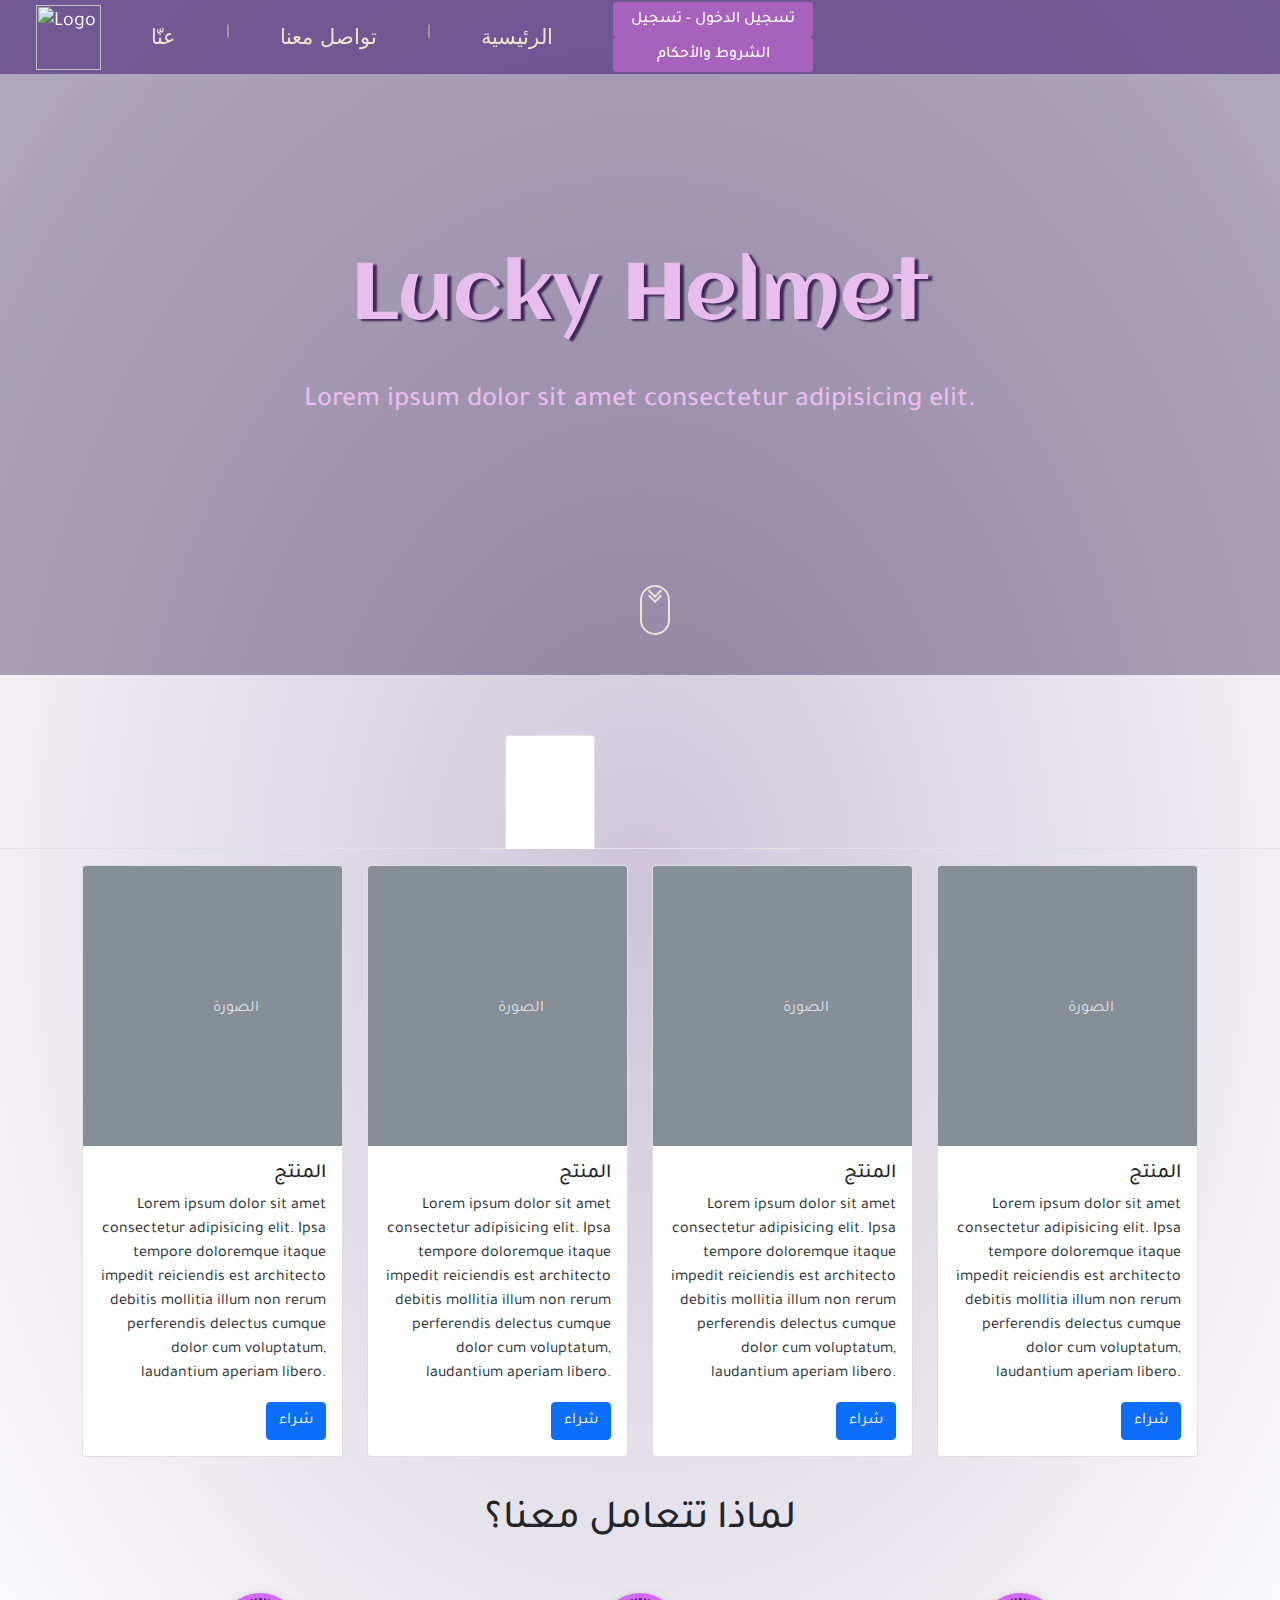
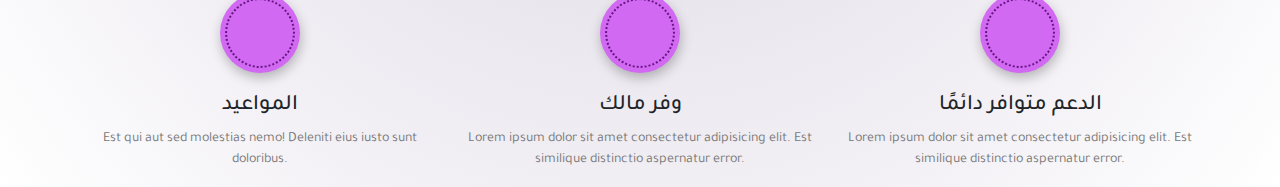
==== index.html @ 26c91470 "Add files via upload" ====
<html lang="en">

<head>
    <meta charset="UTF-8">
    <meta name="viewport" content="width=device-width, initial-scale=1.0">

    <title>Lucky Helmet (Store)</title>

    <link rel="shortcut icon" type="image/x-icon" href="img/logo.png">

    <link rel="preconnect" href="https://fonts.gstatic.com">
    <link href="https://fonts.googleapis.com/css2?family=Kelly+Slab&display=swap" rel="stylesheet">
    <link href="https://fonts.googleapis.com/css2?family=Tajawal:wght@300;400&display=swap" rel="stylesheet">
    <link href="https://fonts.googleapis.com/css2?family=Aclonica&display=swap" rel="stylesheet">
    <link href="https://fonts.googleapis.com/css2?family=Itim&display=swap" rel="stylesheet">

    <link rel="stylesheet" href="css/fontawesome/css/all.min.css">

    <link rel="stylesheet" href="css/bootstrap.min.css">

    <link rel="stylesheet" href="css/bootstrap.rtl.min.css">

    <!-- <link href="css/cheatsheet.rtl.css" rel="stylesheet"> -->

    <link rel="stylesheet" href="css/style.css">
</head>

<body id="Home">
    <div class="page-container">

        <div class="page-header">

            <nav class="navbar navbar-expand-lg navbar-dark bg-primary ">
                <div class="">
                    <a class="navbar-brand logo" href="index.html">
                        <img src="img/Logo.png" alt="Logo">
                    </a>
                </div>

                <button class="navbar-toggler" type="button" data-toggle="collapse" data-target="#navbarColor01"
                    aria-controls="navbarColor01" aria-expanded="false" aria-label="Toggle navigation">
                    <span class="navbar-toggler-icon"></span>
                </button>

                <div class="collapse navbar-collapse ">

                    <ul class="navbar-nav mr-auto ">
                        <li class="nav-item">
                            <a class="nav-link" href="#0">
                                عنّا
                            </a>
                        </li>
                        |
                        <li class="nav-item">
                            <a class="nav-link" href="#0">
                                تواصل معنا
                            </a>
                        </li>
                        |
                        <li class="nav-item ">
                            <a class="nav-link" href="index.html">
                                الرئيسية
                            </a>
                        </li>

                    </ul>

                    <div class="form-inline  rightSide">
                        <a href="login.html" class="Login button">
                            تسجيل الدخول - تسجيل
                        </a>

                        <a href="#0" class="licence button">
                            الشروط والأحكام
                        </a>
                    </div>

                </div>
            </nav>


            <div class="banner">
                <div class="layer">

                    <h1>
                        Lucky Helmet
                    </h1>

                    <h3>Lorem ipsum dolor sit amet consectetur adipisicing elit.</h3>


                    <div class="mouseScroll">
                        <a href="#0" class="botn"></a>
                    </div>

                </div>
            </div>
        </div>

        <div class="page-body">

            <div class="bd-example">
                <nav>
                    <div class="nav nav-tabs mb-3" id="nav-tab" role="tablist">

                        <a class="nav-link active" id="nav-home-tab" data-bs-toggle="tab" href="#nav-home" role="tab"
                            aria-controls="nav-home" aria-selected="true">

                            <i class="fas fa-desktop"></i>

                        </a>

                        <a class="nav-link" id="nav-profile-tab" data-bs-toggle="tab" href="#nav-profile" role="tab"
                            aria-controls="nav-profile" aria-selected="false">

                            <i class="fab fa-playstation"></i>

                        </a>

                        <a class="nav-link" id="nav-contact-tab" data-bs-toggle="tab" href="#nav-contact" role="tab"
                            aria-controls="nav-contact" aria-selected="false">

                            <i class="fab fa-xbox"></i>

                        </a>
                    </div>
                </nav>

                <div class="tab-content" id="nav-tabContent">
                    <div class="tab-pane fade show active" id="nav-home" role="tabpanel" aria-labelledby="nav-home-tab">
                        <div class="container">
                            <div class="row">
                                <div class="col">
                                    <div class="card">
                                        <svg class="bd-placeholder-img card-img-top" width="100%" height="180"
                                            xmlns="http://www.w3.org/2000/svg" role="img"
                                            aria-label="Placeholder:  الصورة" preserveAspectRatio="xMidYMid slice"
                                            focusable="false">
                                            <title>Placeholder</title>
                                            <rect width="100%" height="100%" fill="#868e96" /><text x="50%" y="50%"
                                                fill="#dee2e6" dy=".3em">الصورة</text>
                                        </svg>

                                        <div class="card-body">
                                            <h5 class="card-title">
                                                المنتج
                                            </h5>
                                            <p class="card-text">
                                                Lorem ipsum dolor sit amet consectetur adipisicing elit. Ipsa tempore
                                                doloremque itaque impedit reiciendis est architecto debitis mollitia
                                                illum
                                                non rerum perferendis delectus cumque dolor cum voluptatum, laudantium
                                                aperiam libero.
                                            </p>
                                            <a href="#0" class="btn btn-primary">
                                                شراء
                                            </a>
                                        </div>
                                    </div>
                                </div>
                                <div class="col">
                                    <div class="card">
                                        <svg class="bd-placeholder-img card-img-top" width="100%" height="180"
                                            xmlns="http://www.w3.org/2000/svg" role="img"
                                            aria-label="Placeholder:  الصورة" preserveAspectRatio="xMidYMid slice"
                                            focusable="false">
                                            <title>Placeholder</title>
                                            <rect width="100%" height="100%" fill="#868e96" /><text x="50%" y="50%"
                                                fill="#dee2e6" dy=".3em">الصورة</text>
                                        </svg>

                                        <div class="card-body">
                                            <h5 class="card-title">
                                                المنتج
                                            </h5>
                                            <p class="card-text">
                                                Lorem ipsum dolor sit amet consectetur adipisicing elit. Ipsa tempore
                                                doloremque itaque impedit reiciendis est architecto debitis mollitia
                                                illum
                                                non rerum perferendis delectus cumque dolor cum voluptatum, laudantium
                                                aperiam libero.
                                            </p>
                                            <a href="#0" class="btn btn-primary">
                                                شراء
                                            </a>
                                        </div>
                                    </div>
                                </div>
                                <div class="col">
                                    <div class="card">
                                        <svg class="bd-placeholder-img card-img-top" width="100%" height="180"
                                            xmlns="http://www.w3.org/2000/svg" role="img"
                                            aria-label="Placeholder:  الصورة" preserveAspectRatio="xMidYMid slice"
                                            focusable="false">
                                            <title>Placeholder</title>
                                            <rect width="100%" height="100%" fill="#868e96" /><text x="50%" y="50%"
                                                fill="#dee2e6" dy=".3em">الصورة</text>
                                        </svg>

                                        <div class="card-body">
                                            <h5 class="card-title">
                                                المنتج
                                            </h5>
                                            <p class="card-text">
                                                Lorem ipsum dolor sit amet consectetur adipisicing elit. Ipsa tempore
                                                doloremque itaque impedit reiciendis est architecto debitis mollitia
                                                illum
                                                non rerum perferendis delectus cumque dolor cum voluptatum, laudantium
                                                aperiam libero.
                                            </p>
                                            <a href="#0" class="btn btn-primary">
                                                شراء
                                            </a>
                                        </div>
                                    </div>
                                </div>
                                <div class="col">
                                    <div class="card">
                                        <svg class="bd-placeholder-img card-img-top" width="100%" height="180"
                                            xmlns="http://www.w3.org/2000/svg" role="img"
                                            aria-label="Placeholder:  الصورة" preserveAspectRatio="xMidYMid slice"
                                            focusable="false">
                                            <title>Placeholder</title>
                                            <rect width="100%" height="100%" fill="#868e96" /><text x="50%" y="50%"
                                                fill="#dee2e6" dy=".3em">الصورة</text>
                                        </svg>

                                        <div class="card-body">
                                            <h5 class="card-title">
                                                المنتج
                                            </h5>
                                            <p class="card-text">
                                                Lorem ipsum dolor sit amet consectetur adipisicing elit. Ipsa tempore
                                                doloremque itaque impedit reiciendis est architecto debitis mollitia
                                                illum
                                                non rerum perferendis delectus cumque dolor cum voluptatum, laudantium
                                                aperiam libero.
                                            </p>
                                            <a href="#0" class="btn btn-primary">
                                                شراء
                                            </a>
                                        </div>
                                    </div>
                                </div>
                            </div>
                        </div>
                    </div>
                    <div class="tab-pane fade" id="nav-profile" role="tabpanel" aria-labelledby="nav-profile-tab">
                        <div class="container">
                            <div class="row">
                                <div class="col">
                                    <div class="card">
                                        <svg class="bd-placeholder-img card-img-top" width="100%" height="180"
                                            xmlns="http://www.w3.org/2000/svg" role="img"
                                            aria-label="Placeholder:  الصورة" preserveAspectRatio="xMidYMid slice"
                                            focusable="false">
                                            <title>Placeholder</title>
                                            <rect width="100%" height="100%" fill="#868e96" /><text x="50%" y="50%"
                                                fill="#dee2e6" dy=".3em">الصورة</text>
                                        </svg>

                                        <div class="card-body">
                                            <h5 class="card-title">
                                                المنتج
                                            </h5>
                                            <p class="card-text">
                                                Lorem ipsum dolor sit amet consectetur adipisicing elit. Ipsa tempore
                                                doloremque itaque impedit reiciendis est architecto debitis mollitia
                                                illum
                                                non rerum perferendis delectus cumque dolor cum voluptatum, laudantium
                                                aperiam libero.
                                            </p>
                                            <a href="#0" class="btn btn-primary">
                                                شراء
                                            </a>
                                        </div>
                                    </div>
                                </div>
                                <div class="col">
                                    <div class="card">
                                        <svg class="bd-placeholder-img card-img-top" width="100%" height="180"
                                            xmlns="http://www.w3.org/2000/svg" role="img"
                                            aria-label="Placeholder:  الصورة" preserveAspectRatio="xMidYMid slice"
                                            focusable="false">
                                            <title>Placeholder</title>
                                            <rect width="100%" height="100%" fill="#868e96" /><text x="50%" y="50%"
                                                fill="#dee2e6" dy=".3em">الصورة</text>
                                        </svg>

                                        <div class="card-body">
                                            <h5 class="card-title">
                                                المنتج
                                            </h5>
                                            <p class="card-text">
                                                Lorem ipsum dolor sit amet consectetur adipisicing elit. Ipsa tempore
                                                doloremque itaque impedit reiciendis est architecto debitis mollitia
                                                illum
                                                non rerum perferendis delectus cumque dolor cum voluptatum, laudantium
                                                aperiam libero.
                                            </p>
                                            <a href="#0" class="btn btn-primary">
                                                شراء
                                            </a>
                                        </div>
                                    </div>
                                </div>
                                <div class="col">
                                    <div class="card">
                                        <svg class="bd-placeholder-img card-img-top" width="100%" height="180"
                                            xmlns="http://www.w3.org/2000/svg" role="img"
                                            aria-label="Placeholder:  الصورة" preserveAspectRatio="xMidYMid slice"
                                            focusable="false">
                                            <title>Placeholder</title>
                                            <rect width="100%" height="100%" fill="#868e96" /><text x="50%" y="50%"
                                                fill="#dee2e6" dy=".3em">الصورة</text>
                                        </svg>

                                        <div class="card-body">
                                            <h5 class="card-title">
                                                المنتج
                                            </h5>
                                            <p class="card-text">
                                                Lorem ipsum dolor sit amet consectetur adipisicing elit. Ipsa tempore
                                                doloremque itaque impedit reiciendis est architecto debitis mollitia
                                                illum
                                                non rerum perferendis delectus cumque dolor cum voluptatum, laudantium
                                                aperiam libero.
                                            </p>
                                            <a href="#0" class="btn btn-primary">
                                                شراء
                                            </a>
                                        </div>
                                    </div>
                                </div>
                                <div class="col">
                                    <div class="card">
                                        <svg class="bd-placeholder-img card-img-top" width="100%" height="180"
                                            xmlns="http://www.w3.org/2000/svg" role="img"
                                            aria-label="Placeholder:  الصورة" preserveAspectRatio="xMidYMid slice"
                                            focusable="false">
                                            <title>Placeholder</title>
                                            <rect width="100%" height="100%" fill="#868e96" /><text x="50%" y="50%"
                                                fill="#dee2e6" dy=".3em">الصورة</text>
                                        </svg>

                                        <div class="card-body">
                                            <h5 class="card-title">
                                                المنتج
                                            </h5>
                                            <p class="card-text">
                                                Lorem ipsum dolor sit amet consectetur adipisicing elit. Ipsa tempore
                                                doloremque itaque impedit reiciendis est architecto debitis mollitia
                                                illum
                                                non rerum perferendis delectus cumque dolor cum voluptatum, laudantium
                                                aperiam libero.
                                            </p>
                                            <a href="#0" class="btn btn-primary">
                                                شراء
                                            </a>
                                        </div>
                                    </div>
                                </div>
                            </div>
                        </div>
                    </div>
                    <div class="tab-pane fade" id="nav-contact" role="tabpanel" aria-labelledby="nav-contact-tab">
                        <div class="container">
                            <div class="row">
                                <div class="col">
                                    <div class="card">
                                        <svg class="bd-placeholder-img card-img-top" width="100%" height="180"
                                            xmlns="http://www.w3.org/2000/svg" role="img"
                                            aria-label="Placeholder:  الصورة" preserveAspectRatio="xMidYMid slice"
                                            focusable="false">
                                            <title>Placeholder</title>
                                            <rect width="100%" height="100%" fill="#868e96" /><text x="50%" y="50%"
                                                fill="#dee2e6" dy=".3em">الصورة</text>
                                        </svg>

                                        <div class="card-body">
                                            <h5 class="card-title">
                                                المنتج
                                            </h5>
                                            <p class="card-text">
                                                Lorem ipsum dolor sit amet consectetur adipisicing elit. Ipsa tempore
                                                doloremque itaque impedit reiciendis est architecto debitis mollitia
                                                illum
                                                non rerum perferendis delectus cumque dolor cum voluptatum, laudantium
                                                aperiam libero.
                                            </p>
                                            <a href="#0" class="btn btn-primary">
                                                شراء
                                            </a>
                                        </div>
                                    </div>
                                </div>
                                <div class="col">
                                    <div class="card">
                                        <svg class="bd-placeholder-img card-img-top" width="100%" height="180"
                                            xmlns="http://www.w3.org/2000/svg" role="img"
                                            aria-label="Placeholder:  الصورة" preserveAspectRatio="xMidYMid slice"
                                            focusable="false">
                                            <title>Placeholder</title>
                                            <rect width="100%" height="100%" fill="#868e96" /><text x="50%" y="50%"
                                                fill="#dee2e6" dy=".3em">الصورة</text>
                                        </svg>

                                        <div class="card-body">
                                            <h5 class="card-title">
                                                المنتج
                                            </h5>
                                            <p class="card-text">
                                                Lorem ipsum dolor sit amet consectetur adipisicing elit. Ipsa tempore
                                                doloremque itaque impedit reiciendis est architecto debitis mollitia
                                                illum
                                                non rerum perferendis delectus cumque dolor cum voluptatum, laudantium
                                                aperiam libero.
                                            </p>
                                            <a href="#0" class="btn btn-primary">
                                                شراء
                                            </a>
                                        </div>
                                    </div>
                                </div>
                                <div class="col">
                                    <div class="card">
                                        <svg class="bd-placeholder-img card-img-top" width="100%" height="180"
                                            xmlns="http://www.w3.org/2000/svg" role="img"
                                            aria-label="Placeholder:  الصورة" preserveAspectRatio="xMidYMid slice"
                                            focusable="false">
                                            <title>Placeholder</title>
                                            <rect width="100%" height="100%" fill="#868e96" /><text x="50%" y="50%"
                                                fill="#dee2e6" dy=".3em">الصورة</text>
                                        </svg>

                                        <div class="card-body">
                                            <h5 class="card-title">
                                                المنتج
                                            </h5>
                                            <p class="card-text">
                                                Lorem ipsum dolor sit amet consectetur adipisicing elit. Ipsa tempore
                                                doloremque itaque impedit reiciendis est architecto debitis mollitia
                                                illum
                                                non rerum perferendis delectus cumque dolor cum voluptatum, laudantium
                                                aperiam libero.
                                            </p>
                                            <a href="#0" class="btn btn-primary">
                                                شراء
                                            </a>
                                        </div>
                                    </div>
                                </div>
                                <div class="col">
                                    <div class="card">
                                        <svg class="bd-placeholder-img card-img-top" width="100%" height="180"
                                            xmlns="http://www.w3.org/2000/svg" role="img"
                                            aria-label="Placeholder:  الصورة" preserveAspectRatio="xMidYMid slice"
                                            focusable="false">
                                            <title>Placeholder</title>
                                            <rect width="100%" height="100%" fill="#868e96" /><text x="50%" y="50%"
                                                fill="#dee2e6" dy=".3em">الصورة</text>
                                        </svg>

                                        <div class="card-body">
                                            <h5 class="card-title">
                                                المنتج
                                            </h5>
                                            <p class="card-text">
                                                Lorem ipsum dolor sit amet consectetur adipisicing elit. Ipsa tempore
                                                doloremque itaque impedit reiciendis est architecto debitis mollitia
                                                illum
                                                non rerum perferendis delectus cumque dolor cum voluptatum, laudantium
                                                aperiam libero.
                                            </p>
                                            <a href="#0" class="btn btn-primary">
                                                شراء
                                            </a>
                                        </div>
                                    </div>
                                </div>
                            </div>
                        </div>
                    </div>
                </div>
            </div>

            <div class="container">
                <div class="row choose">
                    <h1>
                        لماذا تتعامل معنا؟
                    </h1>
                    <!-- <div class="col-lg-4">
                        <div class="reason">
                            <div class="iconRoundWrap">
                                <div class="iconRound">
                                    <i class="far fa-map"></i>
                                </div>
                            </div>
                            <div class="itemField">
                                <h3>
                                    Diverse Destinations
                                </h3>
                                <div class="description">
                                    <p>Lorem ipsum dolor sit amet consectetur adipisicing elit. Est similique distinctio
                                        aspernatur error.</p>
                                </div>
                            </div>
                        </div>
                    </div> -->


                    <div class="col-lg-4">
                        <div class="reason">
                            <div class="iconRoundWrap">
                                <div class="iconRound">
                                    <i class="far fa-calendar-alt"></i>
                                </div>
                            </div>
                            <div class="itemField">
                                <h3>
                                    المواعيد
                                </h3>
                                <div class="description">
                                    <p> Est qui aut sed molestias nemo! Deleniti eius iusto sunt doloribus.</p>
                                </div>
                            </div>
                        </div>
                    </div>


                    <!-- <div class="col-lg-4">
                        <div class="reason">
                            <div class="iconRoundWrap">
                                <div class="iconRound">
                                    <i class="far fa-heart"></i>
                                </div>
                            </div>
                            <div class="itemField">
                                <h3>
                                    Passionate Travel
                                </h3>
                                <div class="description">
                                    <p>Lorem ipsum dolor sit amet consectetur adipisicing elit.</p>
                                </div>
                            </div>
                        </div>
                    </div> -->


                    <div class="col-lg-4">
                        <div class="reason">
                            <div class="iconRoundWrap">
                                <div class="iconRound">
                                    <i class="far fa-money-bill-alt"></i>
                                </div>
                            </div>
                            <div class="itemField">
                                <h3>
                                    وفر مالك
                                </h3>
                                <div class="description">
                                    <p>Lorem ipsum dolor sit amet consectetur adipisicing elit. Est similique distinctio
                                        aspernatur error.</p>
                                </div>
                            </div>
                        </div>
                    </div>


                    <!-- <div class="col-lg-4">
                        <div class="reason">
                            <div class="iconRoundWrap">
                                <div class="iconRound">
                                    <i class="fas fa-camera-retro"></i>
                                </div>
                            </div>
                            <div class="itemField">
                                <h3>
                                    Beautiful Places
                                </h3>
                                <div class="description">
                                    <p>Lorem i sit amet cing elit. Est similique distinctio
                                        aspernatur error.</p>
                                </div>
                            </div>
                        </div>
                    </div> -->


                    <div class="col-lg-4">
                        <div class="reason">
                            <div class="iconRoundWrap">
                                <div class="iconRound">
                                    <i class="far fa-comments"></i>
                                </div>
                            </div>
                            <div class="itemField">
                                <h3>
                                    الدعم متوافر دائمًا
                                </h3>
                                <div class="description">
                                    <p>Lorem ipsum dolor sit amet consectetur adipisicing elit. Est similique distinctio
                                        aspernatur error.</p>
                                </div>
                            </div>
                        </div>
                    </div>


                </div>
            </div>

        </div>


    </div>

    <!-- Jquery -->
    <script src="js/jquery.js"></script>

    <!-- Bootstrap -->
    <script src="js/bootstrap.min.js"></script>

    <!-- My own script -->
    <script src="js/script.js"></script>

</body>

</html>
---- css/style.css ----
/* essentials START */

* {
    padding: 0px;
    margin: 0px;
}

a {
    color: initial;
    text-decoration: none;
}

a:hover {
    text-decoration: none;
}

.button {
    font-size: 16px;
    font-weight: 500;
    -webkit-border-radius: 5px;
    -moz-border-radius: 5px;
    color: #fff !important;
    text-transform: capitalize;
    -webkit-transition: 0.3s;
    -moz-transition: 0.3s;
    -o-transition: 0.3s;
    transition: 0.3s;
    width: 120px;
    height: 35px;
    cursor: pointer;
    display: flex;
    justify-content: center;
    align-items: center;
    border: 1px solid transparent;
    outline: none;
    border-radius: 4px;
    text-align: center;
}

body {
    background: rgb(220 220 224);
    background: -moz-radial-gradient(center, ellipse cover, rgb(206 198 216) 0%, rgb(255 255 255) 100%);
    background: -webkit-radial-gradient(center, ellipse cover, rgb(206 198 216) 0%, rgb(255 255 255) 100%);
    background: -o-radial-gradient(center, ellipse cover, rgb(206 198 216) 0%, rgb(255 255 255) 100%);
    background: -ms-radial-gradient(center, ellipse cover, rgb(206 198 216) 0%, rgb(255 255 255) 100%);
    background: radial-gradient(ellipse at center, rgb(206 198 216) 0%, rgb(255 255 255) 100%);
    filter: progid: DXImageTransform.Microsoft.gradient( startColorstr='#a27bcc', endColorstr='#6c5299', GradientType=1);
    font-family: "Tajawal", sans-serif;
}


/* essentials END */


/* nav START */

.page-header {
    padding-bottom: 60px;
}

.page-header nav {
    width: 100%;
    background: #4f2f7fa3 !important;
    position: fixed;
    z-index: 999999999;
    padding: 2px 20px;
    flex-wrap: nowrap;
    direction: ltr;
}


/* nav .logo,
nav .links,
nav .rightSide {
    width: 32%;
    display: flex;
} */


/* nav .logo {
    justify-content: left !important;
} */

nav .logo img {
    width: 65px;
    vertical-align: middle;
    border-style: none;
}

nav ul {
    list-style: none;
    display: flex;
    justify-content: center;
    user-select: none;
    /* margin-left: 100px; */
    color: #c6caa7;
}

nav ul li {
    padding: 0px 50px;
}

nav ul li a {
    font-size: 21px;
    padding: 0px !important;
    color: #f5f1d2ee !important;
    font-family: 'Kelly slab', sans-serif;
}

ul li a:hover {
    color: #e37fdcee;
    transition: .3s all ease-in-out;
}

.rightSide {
    justify-content: center;
}

.rightSide .button {
    background: #a662bc;
    margin-left: 10px;
    width: 200px;
}


/* .button.licence {
    width: 59%;
} */

.rightSide .button:hover {
    color: #000 !important;
    background: #e7dde7;
}


/* nav END */


/* Body START */

#home .banner {
    background: url(../img/banners/banner.jpg);
    background-position: center;
    background-size: cover;
    background-repeat: no-repeat;
    background-attachment: fixed;
}

#login .banner {
    background: url(../img/banners/banner2.jpg);
    background-position: center;
    background-size: cover;
    background-repeat: no-repeat;
    background-attachment: fixed;
}

.page-header .banner {
    position: relative;
    max-width: 100%;
    height: 75vh;
}

.banner .layer {
    width: 100%;
    height: 100%;
    color: #e9beee;
    background: #1a043a57;
    display: flex;
    justify-content: center;
    align-items: center;
    flex-direction: column;
    text-align: center;
    position: absolute;
    z-index: 20;
}

.layer h1 {
    font-size: 80px;
    font-family: 'Aclonica', sans-serif;
    margin-bottom: 40px;
    text-shadow: 4px 2px 2px #1a043abf;
}

.mouseScroll .botn {
    height: 50px;
    width: 30px;
    border: 2px solid #eae5d7;
    position: absolute;
    left: 50%;
    bottom: 40px;
    border-radius: 50px;
    user-select: none;
}

.mouseScroll .botn::before,
.mouseScroll .botn::after {
    content: "";
    position: absolute;
    top: 20%;
    left: 50%;
    height: 10px;
    width: 10px;
    transform: translate(-50%, -100%) rotate(45deg);
    border: 2px solid #eae5d7;
    border-top: transparent;
    border-left: transparent;
    animation: scroll-down 1s ease-in-out infinite;
}

.mouseScroll .botn::before {
    top: 30%;
    animation-delay: 0.3s;
    /* animation: scroll-down 1s ease-in-out infinite; */
}

.page-body {
    /* padding: 10px; */
}

.page-body .nav {
    justify-content: center;
}

a.nav-link i {
    font-size: 4em;
    padding: 0px 28px;
    color: #651f7b;
}

svg.bd-placeholder-img.card-img-top {
    height: 280px;
}

.row>* {
    text-align: right;
}

.choose {
    align-items: baseline;
    text-align: right;
}

.choose h1 {
    width: 100%;
    padding: 40px 0px;
    text-transform: uppercase;
    /* letter-spacing: 5px; */
    text-align: center;
}

.reason {
    display: flex;
    justify-content: center;
    flex-wrap: wrap;
    align-items: flex-start;
    text-align: center;
}

.reason h3 {
    font-size: 22px;
    letter-spacing: normal;
    margin-bottom: 10px;
}

.iconRoundWrap {
    display: inline-block;
    margin-bottom: 20px;
}

.iconRound {
    width: 80px;
    height: 80px;
    background: #d169f2;
    color: #651f7b;
    border-radius: 100%;
    position: relative;
    box-shadow: #00000040 1px 5px 12px 0px;
}

.iconRound:before {
    content: " ";
    display: block;
    width: 70px;
    height: 70px;
    position: absolute;
    top: 50%;
    left: 50%;
    transform: translate(-50%, -50%);
    border: 2px dotted #671582;
    border-radius: 100%;
}

.iconRound i {
    position: absolute;
    top: 50%;
    left: 50%;
    -webkit-transform: translate(-50%, -50%);
    transform: translate(-50%, -50%);
    font-size: 2em;
}

.description p {
    font-size: 14px;
    color: #777;
}


/* Body END */


/* Login START */


/* #login .container {
    margin-top: 4.3rem;
} */

.login-container {
    margin-top: 5%;
    margin-bottom: 5%;
}

.form-control {
    display: block;
    width: 100%;
    height: calc(1.5em + .75rem + 2px);
    padding: .375rem .75rem;
    font-size: 15px;
    font-weight: 400;
    line-height: 1.5;
    color: #444;
    background-color: #fff;
    background-clip: padding-box;
    border: 1px solid #cbc8d0;
    border-radius: 0;
    transition: border-color .15s ease-in-out, box-shadow .15s ease-in-out;
    height: 52px;
}

.login-form-2 {
    padding: 5%;
    /* box-shadow: 0 5px 8px 0 rgba(0, 0, 0, 0.2), 0 9px 26px 0 rgba(0, 0, 0, 0.19); */
}

.login-container h3 {
    text-align: center;
}

.login-form-1 h3 {
    color: #333;
}

.login-form-1 {
    padding: 5%;
    background: #a662bc;
    /* box-shadow: 0 5px 8px 0 rgba(0, 0, 0, 0.2), 0 9px 26px 0 rgba(0, 0, 0, 0.19); */
}

.login-form-1 h3 {
    text-align: center;
    color: #fff;
}

.login-container form {
    padding: 10%;
}

.btnSubmit {
    width: 50%;
    border-radius: 1rem;
    padding: 1.5%;
    border: none;
    cursor: pointer;
    outline: none;
}

.login-form-2 .btnSubmit {
    font-weight: 600;
    color: #fff;
    background-color: #a662bc;
}

.login-form-1 .btnSubmit {
    font-weight: 600;
    color: #a662bc;
    background-color: #fff;
}

.login-form-1 .ForgetPwd {
    color: #fff;
    font-weight: 600;
    text-decoration: none;
}

.login-form-2 .ForgetPwd {
    color: #a662bc;
    font-weight: 600;
    text-decoration: none;
}

.checkbox {
    display: inline-block;
    width: fit-content;
}

.checkbox-container {
    width: 100%;
    height: 100%;
    display: flex;
}

.checkbox input {
    display: none;
}

.checkbox label {
    position: relative;
    padding-left: 26px;
    color: #a662bc;
    margin-bottom: 0;
    font-weight: 600;
    font-size: inherit;
}

.checkbox label::before {
    content: '';
    position: absolute;
    top: 3px;
    left: 0;
    width: 19px;
    height: 18px;
    border: 1px solid;
    border-color: #a662bc;
    border-radius: 2px;
    background-color: transparent;
}

.checkbox label:after {
    position: absolute;
    padding-left: 3px;
    font-size: 10px;
    color: #a662bc;
}

.checkbox input:checked+label::before {
    border-color: #a662bc;
    background: #a662bc;
    transition: .3s all ease-in-out;
}

.checkbox input:checked+label::after {
    font-family: 'Font Awesome 5 Free';
    content: "\f00c";
    font-weight: 900;
    color: #fff;
    left: 2.6px;
    top: 4.7px;
    transition: .2s all ease-in-out;
}

.checkbox input:checked+label {
    color: #a662bc;
    transition: .3s all ease-in-out;
}

.form-group {
    margin-bottom: 1rem;
    display: flex;
    justify-content: center;
}

.checkforget {
    justify-content: space-between;
}

.check {
    justify-content: flex-end;
}

.login-form-1 .checkbox {
    font-family: 'tajwal', sans-serif;
}

.login-form-1 .checkbox label {
    font-size: 16px;
}

.login-form-1 .checkbox,
.login-form-1 .checkbox input:checked+label,
.login-form-1 .checkbox label::before,
.login-form-1 .checkbox label:after,
.login-form-1 .checkbox label {
    color: #fff;
    border-color: #fff;
}

.login-form-1 .checkbox input:checked+label::before {
    border-color: #fff;
    background: #fff;
    transition: .3s all ease-in-out;
}

.login-form-1 .checkbox input:checked+label:after {
    color: #a662bc;
}

.checkbox label a {
    color: #593196;
}


/* Login END */


/* Checkout START */

body#checkout {
    font-family: 'tajawal', sans-serif;
}

.py-5 {
    padding-top: 105px !important;
    padding-bottom: 3rem!important;
}

.list-group-item,
.list-group-item:hover {
    color: #000;
}


/* Checkout END */


/* animations START */

@keyframes scroll-down {
    0% {
        /* top:20%; */
        opacity: 0;
    }
    30% {
        opacity: 1;
    }
    60% {
        opacity: 1;
    }
    100% {
        top: 90%;
        opacity: 0;
    }
}


/* animations END */


/* Responsive START */

@media (max-width:500px) {
    .layer h1 {
        font-size: 70px;
    }
    .layer h3 {
        font-size: 18;
    }
}


/* Responsive END */
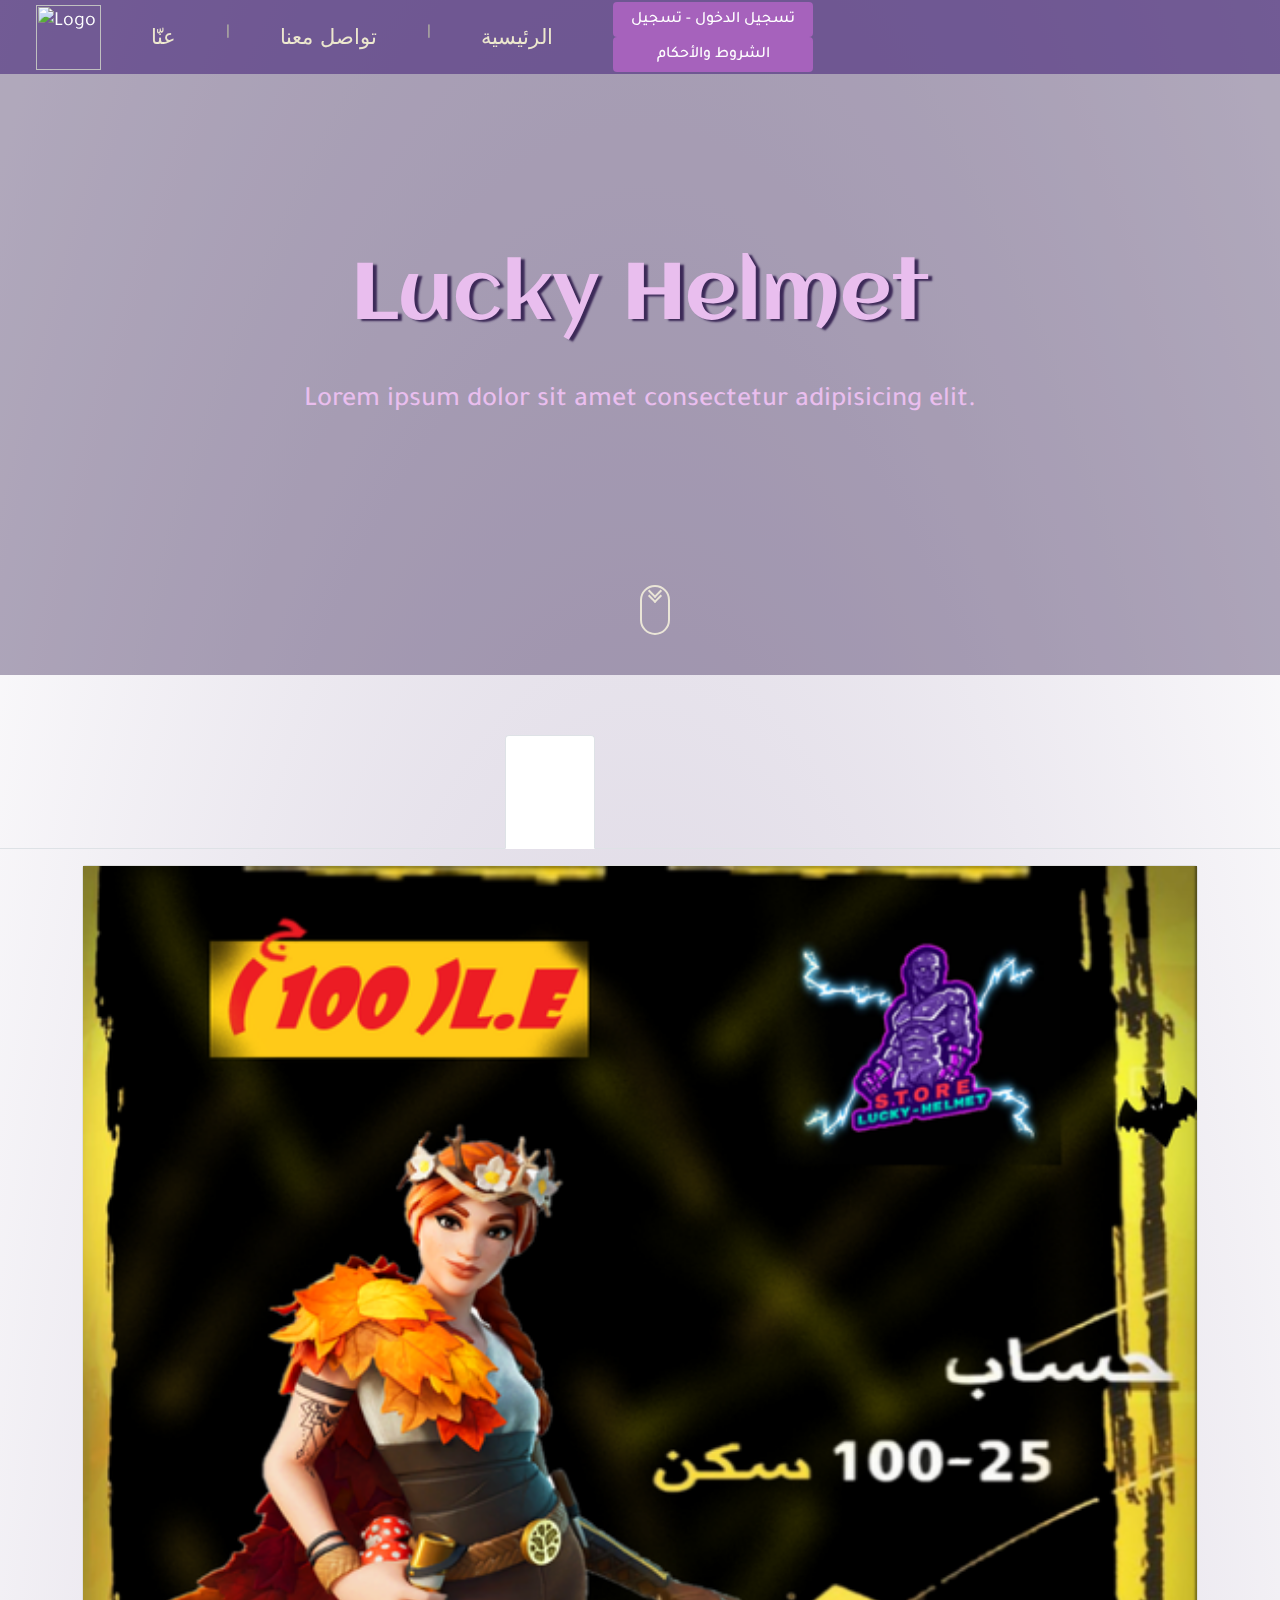
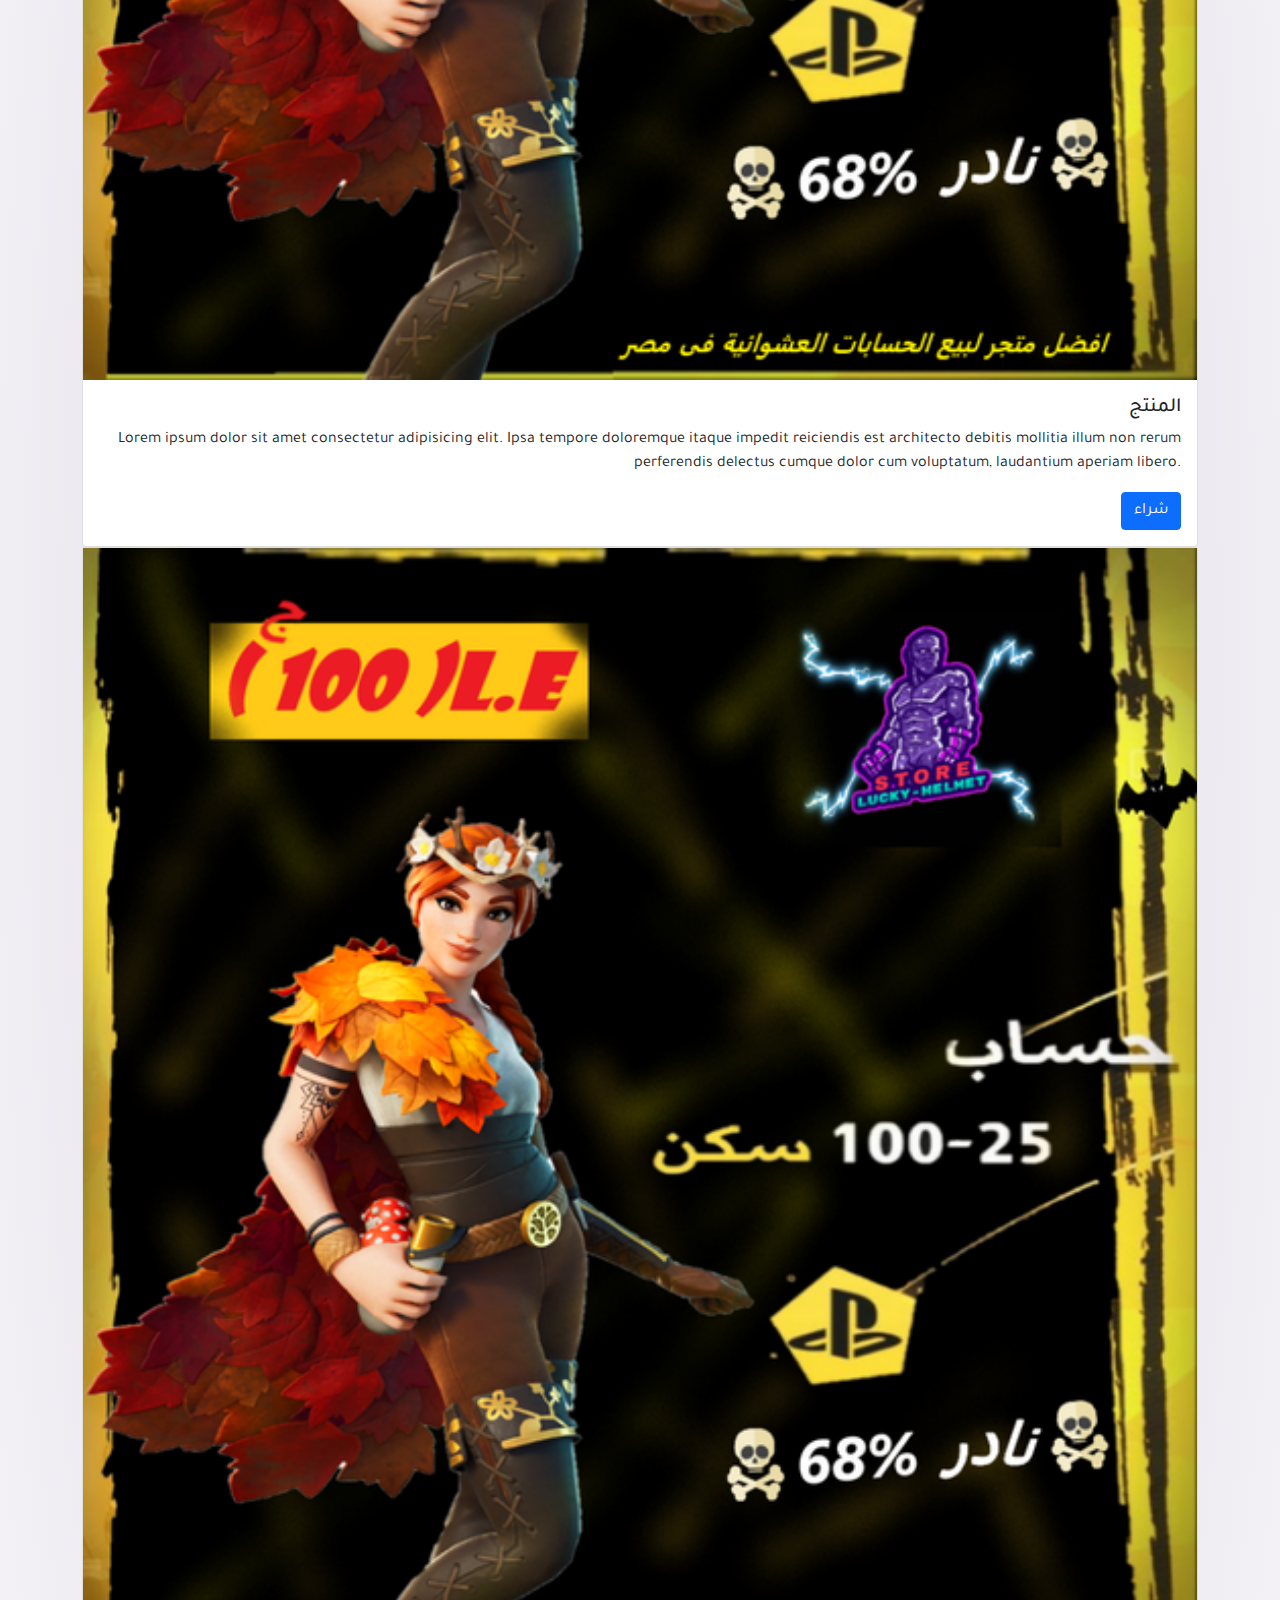
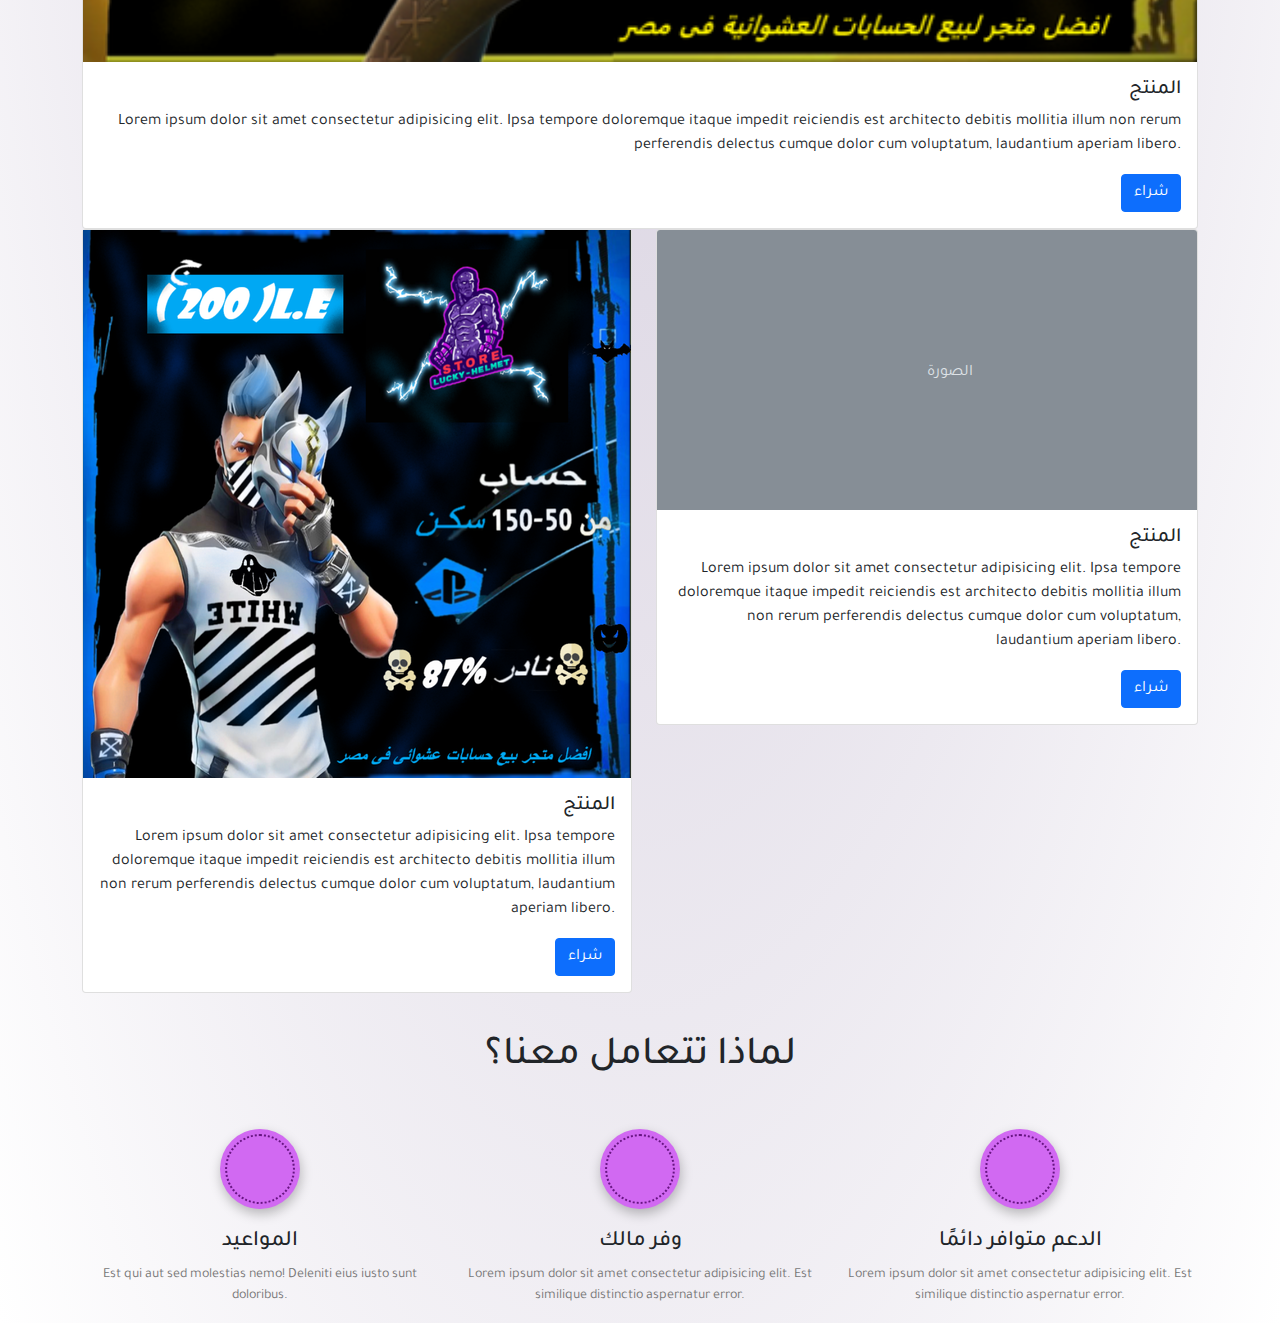
==== commit e8140440: "Add files via upload" ====
--- a/index.html
+++ b/index.html
@@ -132,6 +132,69 @@
                             <div class="row">
                                 <div class="col">
                                     <div class="card">
+                                        <img src="img/products/100le_2.png" alt="">
+
+                                        <div class="card-body">
+                                            <h5 class="card-title">
+                                                المنتج
+                                            </h5>
+                                            <p class="card-text">
+                                                Lorem ipsum dolor sit amet consectetur adipisicing elit. Ipsa tempore
+                                                doloremque itaque impedit reiciendis est architecto debitis mollitia
+                                                illum
+                                                non rerum perferendis delectus cumque dolor cum voluptatum, laudantium
+                                                aperiam libero.
+                                            </p>
+                                            <a href="#0" class="btn btn-primary">
+                                                شراء
+                                            </a>
+                                        </div>
+                                    </div>
+                                </div>
+                                <div class="col">
+                                    <div class="card">
+                                        <img src="img/products/100le_2.png" alt="">
+
+                                        <div class="card-body">
+                                            <h5 class="card-title">
+                                                المنتج
+                                            </h5>
+                                            <p class="card-text">
+                                                Lorem ipsum dolor sit amet consectetur adipisicing elit. Ipsa tempore
+                                                doloremque itaque impedit reiciendis est architecto debitis mollitia
+                                                illum
+                                                non rerum perferendis delectus cumque dolor cum voluptatum, laudantium
+                                                aperiam libero.
+                                            </p>
+                                            <a href="#0" class="btn btn-primary">
+                                                شراء
+                                            </a>
+                                        </div>
+                                    </div>
+                                </div>
+                                <div class="col">
+                                    <div class="card">
+                                        <img src="img/products/200le_1.png" alt="">
+
+                                        <div class="card-body">
+                                            <h5 class="card-title">
+                                                المنتج
+                                            </h5>
+                                            <p class="card-text">
+                                                Lorem ipsum dolor sit amet consectetur adipisicing elit. Ipsa tempore
+                                                doloremque itaque impedit reiciendis est architecto debitis mollitia
+                                                illum
+                                                non rerum perferendis delectus cumque dolor cum voluptatum, laudantium
+                                                aperiam libero.
+                                            </p>
+                                            <a href="#0" class="btn btn-primary">
+                                                شراء
+                                            </a>
+                                        </div>
+                                    </div>
+                                </div>
+                                <div class="col">
+                                    <div class="card">
                                         <svg class="bd-placeholder-img card-img-top" width="100%" height="180"
                                             xmlns="http://www.w3.org/2000/svg" role="img"
                                             aria-label="Placeholder:  الصورة" preserveAspectRatio="xMidYMid slice"
@@ -158,6 +221,55 @@
                                         </div>
                                     </div>
                                 </div>
+                            </div>
+                        </div>
+                    </div>
+                    <div class="tab-pane fade" id="nav-profile" role="tabpanel" aria-labelledby="nav-profile-tab">
+                        <div class="container">
+                            <div class="row">
+                                <div class="col">
+                                    <div class="card">
+                                        <img src="img/products//913244366_1.png" alt="">
+
+
+                                        <div class="card-body">
+                                            <h5 class="card-title">
+                                                المنتج
+                                            </h5>
+                                            <p class="card-text">
+                                                Lorem ipsum dolor sit amet consectetur adipisicing elit. Ipsa tempore
+                                                doloremque itaque impedit reiciendis est architecto debitis mollitia
+                                                illum
+                                                non rerum perferendis delectus cumque dolor cum voluptatum, laudantium
+                                                aperiam libero.
+                                            </p>
+                                            <a href="#0" class="btn btn-primary">
+                                                شراء
+                                            </a>
+                                        </div>
+                                    </div>
+                                </div>
+                                <div class="col">
+                                    <div class="card">
+                                        <img src="img/products/season2acc_1.png" alt="">
+
+                                        <div class="card-body">
+                                            <h5 class="card-title">
+                                                المنتج
+                                            </h5>
+                                            <p class="card-text">
+                                                Lorem ipsum dolor sit amet consectetur adipisicing elit. Ipsa tempore
+                                                doloremque itaque impedit reiciendis est architecto debitis mollitia
+                                                illum
+                                                non rerum perferendis delectus cumque dolor cum voluptatum, laudantium
+                                                aperiam libero.
+                                            </p>
+                                            <a href="#0" class="btn btn-primary">
+                                                شراء
+                                            </a>
+                                        </div>
+                                    </div>
+                                </div>
                                 <div class="col">
                                     <div class="card">
                                         <svg class="bd-placeholder-img card-img-top" width="100%" height="180"
@@ -188,6 +300,34 @@
                                 </div>
                                 <div class="col">
                                     <div class="card">
+                                        <img src="img/products/100le_2.png" alt="">
+
+
+                                        <div class="card-body">
+                                            <h5 class="card-title">
+                                                المنتج
+                                            </h5>
+                                            <p class="card-text">
+                                                Lorem ipsum dolor sit amet consectetur adipisicing elit. Ipsa tempore
+                                                doloremque itaque impedit reiciendis est architecto debitis mollitia
+                                                illum
+                                                non rerum perferendis delectus cumque dolor cum voluptatum, laudantium
+                                                aperiam libero.
+                                            </p>
+                                            <a href="#0" class="btn btn-primary">
+                                                شراء
+                                            </a>
+                                        </div>
+                                    </div>
+                                </div>
+                            </div>
+                        </div>
+                    </div>
+                    <div class="tab-pane fade" id="nav-contact" role="tabpanel" aria-labelledby="nav-contact-tab">
+                        <div class="container">
+                            <div class="row">
+                                <div class="col">
+                                    <div class="card">
                                         <svg class="bd-placeholder-img card-img-top" width="100%" height="180"
                                             xmlns="http://www.w3.org/2000/svg" role="img"
                                             aria-label="Placeholder:  الصورة" preserveAspectRatio="xMidYMid slice"
@@ -216,222 +356,30 @@
                                 </div>
                                 <div class="col">
                                     <div class="card">
-                                        <svg class="bd-placeholder-img card-img-top" width="100%" height="180"
-                                            xmlns="http://www.w3.org/2000/svg" role="img"
-                                            aria-label="Placeholder:  الصورة" preserveAspectRatio="xMidYMid slice"
-                                            focusable="false">
-                                            <title>Placeholder</title>
-                                            <rect width="100%" height="100%" fill="#868e96" /><text x="50%" y="50%"
-                                                fill="#dee2e6" dy=".3em">الصورة</text>
-                                        </svg>
-
-                                        <div class="card-body">
-                                            <h5 class="card-title">
-                                                المنتج
-                                            </h5>
-                                            <p class="card-text">
-                                                Lorem ipsum dolor sit amet consectetur adipisicing elit. Ipsa tempore
-                                                doloremque itaque impedit reiciendis est architecto debitis mollitia
-                                                illum
-                                                non rerum perferendis delectus cumque dolor cum voluptatum, laudantium
-                                                aperiam libero.
-                                            </p>
-                                            <a href="#0" class="btn btn-primary">
-                                                شراء
-                                            </a>
-                                        </div>
-                                    </div>
-                                </div>
-                            </div>
-                        </div>
-                    </div>
-                    <div class="tab-pane fade" id="nav-profile" role="tabpanel" aria-labelledby="nav-profile-tab">
-                        <div class="container">
-                            <div class="row">
-                                <div class="col">
-                                    <div class="card">
-                                        <svg class="bd-placeholder-img card-img-top" width="100%" height="180"
-                                            xmlns="http://www.w3.org/2000/svg" role="img"
-                                            aria-label="Placeholder:  الصورة" preserveAspectRatio="xMidYMid slice"
-                                            focusable="false">
-                                            <title>Placeholder</title>
-                                            <rect width="100%" height="100%" fill="#868e96" /><text x="50%" y="50%"
-                                                fill="#dee2e6" dy=".3em">الصورة</text>
-                                        </svg>
-
-                                        <div class="card-body">
-                                            <h5 class="card-title">
-                                                المنتج
-                                            </h5>
-                                            <p class="card-text">
-                                                Lorem ipsum dolor sit amet consectetur adipisicing elit. Ipsa tempore
-                                                doloremque itaque impedit reiciendis est architecto debitis mollitia
-                                                illum
-                                                non rerum perferendis delectus cumque dolor cum voluptatum, laudantium
-                                                aperiam libero.
-                                            </p>
-                                            <a href="#0" class="btn btn-primary">
-                                                شراء
-                                            </a>
-                                        </div>
-                                    </div>
-                                </div>
-                                <div class="col">
-                                    <div class="card">
-                                        <svg class="bd-placeholder-img card-img-top" width="100%" height="180"
-                                            xmlns="http://www.w3.org/2000/svg" role="img"
-                                            aria-label="Placeholder:  الصورة" preserveAspectRatio="xMidYMid slice"
-                                            focusable="false">
-                                            <title>Placeholder</title>
-                                            <rect width="100%" height="100%" fill="#868e96" /><text x="50%" y="50%"
-                                                fill="#dee2e6" dy=".3em">الصورة</text>
-                                        </svg>
-
-                                        <div class="card-body">
-                                            <h5 class="card-title">
-                                                المنتج
-                                            </h5>
-                                            <p class="card-text">
-                                                Lorem ipsum dolor sit amet consectetur adipisicing elit. Ipsa tempore
-                                                doloremque itaque impedit reiciendis est architecto debitis mollitia
-                                                illum
-                                                non rerum perferendis delectus cumque dolor cum voluptatum, laudantium
-                                                aperiam libero.
-                                            </p>
-                                            <a href="#0" class="btn btn-primary">
-                                                شراء
-                                            </a>
-                                        </div>
-                                    </div>
-                                </div>
-                                <div class="col">
-                                    <div class="card">
-                                        <svg class="bd-placeholder-img card-img-top" width="100%" height="180"
-                                            xmlns="http://www.w3.org/2000/svg" role="img"
-                                            aria-label="Placeholder:  الصورة" preserveAspectRatio="xMidYMid slice"
-                                            focusable="false">
-                                            <title>Placeholder</title>
-                                            <rect width="100%" height="100%" fill="#868e96" /><text x="50%" y="50%"
-                                                fill="#dee2e6" dy=".3em">الصورة</text>
-                                        </svg>
-
-                                        <div class="card-body">
-                                            <h5 class="card-title">
-                                                المنتج
-                                            </h5>
-                                            <p class="card-text">
-                                                Lorem ipsum dolor sit amet consectetur adipisicing elit. Ipsa tempore
-                                                doloremque itaque impedit reiciendis est architecto debitis mollitia
-                                                illum
-                                                non rerum perferendis delectus cumque dolor cum voluptatum, laudantium
-                                                aperiam libero.
-                                            </p>
-                                            <a href="#0" class="btn btn-primary">
-                                                شراء
-                                            </a>
-                                        </div>
-                                    </div>
-                                </div>
-                                <div class="col">
-                                    <div class="card">
-                                        <svg class="bd-placeholder-img card-img-top" width="100%" height="180"
-                                            xmlns="http://www.w3.org/2000/svg" role="img"
-                                            aria-label="Placeholder:  الصورة" preserveAspectRatio="xMidYMid slice"
-                                            focusable="false">
-                                            <title>Placeholder</title>
-                                            <rect width="100%" height="100%" fill="#868e96" /><text x="50%" y="50%"
-                                                fill="#dee2e6" dy=".3em">الصورة</text>
-                                        </svg>
-
-                                        <div class="card-body">
-                                            <h5 class="card-title">
-                                                المنتج
-                                            </h5>
-                                            <p class="card-text">
-                                                Lorem ipsum dolor sit amet consectetur adipisicing elit. Ipsa tempore
-                                                doloremque itaque impedit reiciendis est architecto debitis mollitia
-                                                illum
-                                                non rerum perferendis delectus cumque dolor cum voluptatum, laudantium
-                                                aperiam libero.
-                                            </p>
-                                            <a href="#0" class="btn btn-primary">
-                                                شراء
-                                            </a>
-                                        </div>
-                                    </div>
-                                </div>
-                            </div>
-                        </div>
-                    </div>
-                    <div class="tab-pane fade" id="nav-contact" role="tabpanel" aria-labelledby="nav-contact-tab">
-                        <div class="container">
-                            <div class="row">
-                                <div class="col">
-                                    <div class="card">
-                                        <svg class="bd-placeholder-img card-img-top" width="100%" height="180"
-                                            xmlns="http://www.w3.org/2000/svg" role="img"
-                                            aria-label="Placeholder:  الصورة" preserveAspectRatio="xMidYMid slice"
-                                            focusable="false">
-                                            <title>Placeholder</title>
-                                            <rect width="100%" height="100%" fill="#868e96" /><text x="50%" y="50%"
-                                                fill="#dee2e6" dy=".3em">الصورة</text>
-                                        </svg>
-
-                                        <div class="card-body">
-                                            <h5 class="card-title">
-                                                المنتج
-                                            </h5>
-                                            <p class="card-text">
-                                                Lorem ipsum dolor sit amet consectetur adipisicing elit. Ipsa tempore
-                                                doloremque itaque impedit reiciendis est architecto debitis mollitia
-                                                illum
-                                                non rerum perferendis delectus cumque dolor cum voluptatum, laudantium
-                                                aperiam libero.
-                                            </p>
-                                            <a href="#0" class="btn btn-primary">
-                                                شراء
-                                            </a>
-                                        </div>
-                                    </div>
-                                </div>
-                                <div class="col">
-                                    <div class="card">
-                                        <svg class="bd-placeholder-img card-img-top" width="100%" height="180"
-                                            xmlns="http://www.w3.org/2000/svg" role="img"
-                                            aria-label="Placeholder:  الصورة" preserveAspectRatio="xMidYMid slice"
-                                            focusable="false">
-                                            <title>Placeholder</title>
-                                            <rect width="100%" height="100%" fill="#868e96" /><text x="50%" y="50%"
-                                                fill="#dee2e6" dy=".3em">الصورة</text>
-                                        </svg>
-
-                                        <div class="card-body">
-                                            <h5 class="card-title">
-                                                المنتج
-                                            </h5>
-                                            <p class="card-text">
-                                                Lorem ipsum dolor sit amet consectetur adipisicing elit. Ipsa tempore
-                                                doloremque itaque impedit reiciendis est architecto debitis mollitia
-                                                illum
-                                                non rerum perferendis delectus cumque dolor cum voluptatum, laudantium
-                                                aperiam libero.
-                                            </p>
-                                            <a href="#0" class="btn btn-primary">
-                                                شراء
-                                            </a>
-                                        </div>
-                                    </div>
-                                </div>
-                                <div class="col">
-                                    <div class="card">
-                                        <svg class="bd-placeholder-img card-img-top" width="100%" height="180"
-                                            xmlns="http://www.w3.org/2000/svg" role="img"
-                                            aria-label="Placeholder:  الصورة" preserveAspectRatio="xMidYMid slice"
-                                            focusable="false">
-                                            <title>Placeholder</title>
-                                            <rect width="100%" height="100%" fill="#868e96" /><text x="50%" y="50%"
-                                                fill="#dee2e6" dy=".3em">الصورة</text>
-                                        </svg>
+                                        <img src="img/products/913244366_1.png" alt="">
+
+
+                                        <div class="card-body">
+                                            <h5 class="card-title">
+                                                المنتج
+                                            </h5>
+                                            <p class="card-text">
+                                                Lorem ipsum dolor sit amet consectetur adipisicing elit. Ipsa tempore
+                                                doloremque itaque impedit reiciendis est architecto debitis mollitia
+                                                illum
+                                                non rerum perferendis delectus cumque dolor cum voluptatum, laudantium
+                                                aperiam libero.
+                                            </p>
+                                            <a href="#0" class="btn btn-primary">
+                                                شراء
+                                            </a>
+                                        </div>
+                                    </div>
+                                </div>
+                                <div class="col">
+                                    <div class="card">
+                                        <img src="img/products/200le_1.png" alt="">
+
 
                                         <div class="card-body">
                                             <h5 class="card-title">
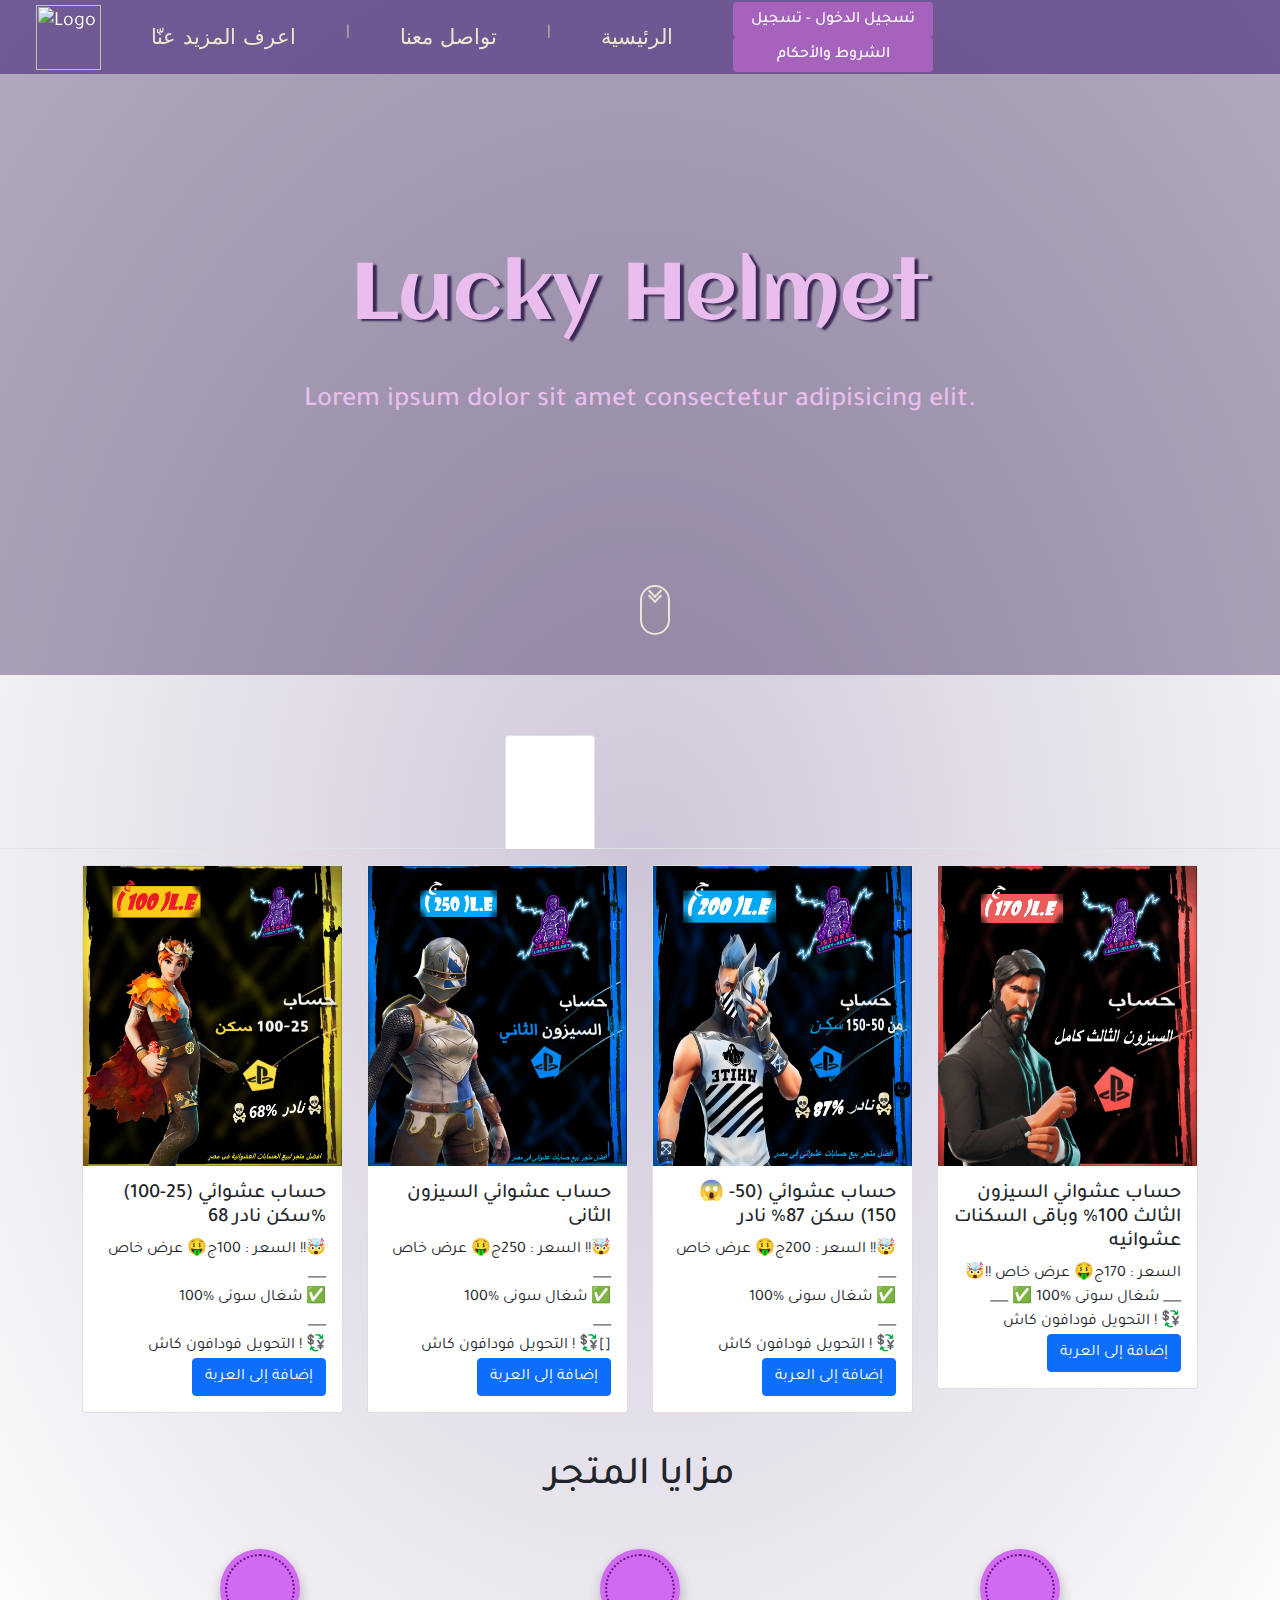
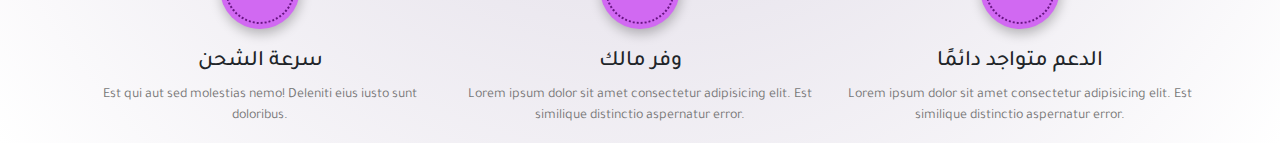
==== commit 50dbb5e2: "Add files via upload" ====
--- a/index.html
+++ b/index.html
@@ -47,7 +47,7 @@
                     <ul class="navbar-nav mr-auto ">
                         <li class="nav-item">
                             <a class="nav-link" href="#0">
-                                عنّا
+                                اعرف المزيد عنّا
                             </a>
                         </li>
                         |
@@ -130,93 +130,114 @@
                     <div class="tab-pane fade show active" id="nav-home" role="tabpanel" aria-labelledby="nav-home-tab">
                         <div class="container">
                             <div class="row">
-                                <div class="col">
+                                <div class="col-11 col-sm-6 col-md-4 col-lg-3">
                                     <div class="card">
                                         <img src="img/products/100le_2.png" alt="">
 
                                         <div class="card-body">
-                                            <h5 class="card-title">
-                                                المنتج
-                                            </h5>
-                                            <p class="card-text">
-                                                Lorem ipsum dolor sit amet consectetur adipisicing elit. Ipsa tempore
-                                                doloremque itaque impedit reiciendis est architecto debitis mollitia
-                                                illum
-                                                non rerum perferendis delectus cumque dolor cum voluptatum, laudantium
-                                                aperiam libero.
-                                            </p>
-                                            <a href="#0" class="btn btn-primary">
-                                                شراء
-                                            </a>
-                                        </div>
-                                    </div>
-                                </div>
-                                <div class="col">
-                                    <div class="card">
-                                        <img src="img/products/100le_2.png" alt="">
-
-                                        <div class="card-body">
-                                            <h5 class="card-title">
-                                                المنتج
-                                            </h5>
-                                            <p class="card-text">
-                                                Lorem ipsum dolor sit amet consectetur adipisicing elit. Ipsa tempore
-                                                doloremque itaque impedit reiciendis est architecto debitis mollitia
-                                                illum
-                                                non rerum perferendis delectus cumque dolor cum voluptatum, laudantium
-                                                aperiam libero.
-                                            </p>
-                                            <a href="#0" class="btn btn-primary">
-                                                شراء
-                                            </a>
-                                        </div>
-                                    </div>
-                                </div>
-                                <div class="col">
+                                            <div class="cardcontainer">
+                                                <h5 class="card-title">
+                                                    حساب عشوائي (25-100) سكن
+                                                    نادر
+                                                    68%
+                                                </h5>
+                                                <p class="card-text">
+                                                    السعر : 100ج🤑 عرض خاص !!🤯
+                                                    <br>
+                                                    ___
+                                                    <br>
+                                                    شغال سونى %100 ✅
+                                                    <br>
+                                                    ___
+                                                    <br>
+                                                    التحويل فودافون كاش ! 💱
+                                                </p>
+                                            </div>
+                                            <a href="#0" class="btn btn-primary">
+                                                إضافة إلى العربة
+                                                <i class="fas fa-cart-plus"></i>
+                                            </a>
+                                        </div>
+                                    </div>
+                                </div>
+                                <div class="col-11 col-sm-6 col-md-4 col-lg-3">
+                                    <div class="card">
+                                        <img src="img/products/season2acc_1.png" alt="">
+
+                                        <div class="card-body">
+                                            <div class="cardcontainer">
+                                                <h5 class="card-title">
+                                                    حساب عشوائي السيزون الثانى
+                                                </h5>
+                                                <p class="card-text">
+                                                    السعر : 250ج🤑 عرض خاص !!🤯
+                                                    <br>
+                                                    ___
+                                                    <br>
+                                                    شغال سونى %100 ✅
+                                                    <br>
+                                                    ___
+                                                    <br>
+                                                    التحويل فودافون كاش ! 💱[]
+                                                </p>
+                                            </div>
+                                            <a href="#0" class="btn btn-primary">
+                                                إضافة إلى العربة
+                                                <i class="fas fa-cart-plus"></i>
+                                            </a>
+                                        </div>
+                                    </div>
+                                </div>
+                                <div class="col-11 col-sm-6 col-md-4 col-lg-3">
                                     <div class="card">
                                         <img src="img/products/200le_1.png" alt="">
 
                                         <div class="card-body">
-                                            <h5 class="card-title">
-                                                المنتج
-                                            </h5>
-                                            <p class="card-text">
-                                                Lorem ipsum dolor sit amet consectetur adipisicing elit. Ipsa tempore
-                                                doloremque itaque impedit reiciendis est architecto debitis mollitia
-                                                illum
-                                                non rerum perferendis delectus cumque dolor cum voluptatum, laudantium
-                                                aperiam libero.
-                                            </p>
-                                            <a href="#0" class="btn btn-primary">
-                                                شراء
-                                            </a>
-                                        </div>
-                                    </div>
-                                </div>
-                                <div class="col">
-                                    <div class="card">
-                                        <svg class="bd-placeholder-img card-img-top" width="100%" height="180"
-                                            xmlns="http://www.w3.org/2000/svg" role="img"
-                                            aria-label="Placeholder:  الصورة" preserveAspectRatio="xMidYMid slice"
-                                            focusable="false">
-                                            <title>Placeholder</title>
-                                            <rect width="100%" height="100%" fill="#868e96" /><text x="50%" y="50%"
-                                                fill="#dee2e6" dy=".3em">الصورة</text>
-                                        </svg>
-
-                                        <div class="card-body">
-                                            <h5 class="card-title">
-                                                المنتج
-                                            </h5>
-                                            <p class="card-text">
-                                                Lorem ipsum dolor sit amet consectetur adipisicing elit. Ipsa tempore
-                                                doloremque itaque impedit reiciendis est architecto debitis mollitia
-                                                illum
-                                                non rerum perferendis delectus cumque dolor cum voluptatum, laudantium
-                                                aperiam libero.
-                                            </p>
-                                            <a href="#0" class="btn btn-primary">
-                                                شراء
+                                            <div class="cardcontainer">
+                                                <h5 class="card-title">
+                                                    😱 حساب عشوائي (50-150) سكن
+                                                    87% نادر
+                                                </h5>
+                                                <p class="card-text">
+                                                    السعر : 200ج🤑 عرض خاص !!🤯
+                                                    <br>
+                                                    ___
+                                                    <br>
+                                                    شغال سونى %100 ✅
+                                                    <br>
+                                                    ___
+                                                    <br>
+                                                    التحويل فودافون كاش ! 💱
+                                                </p>
+                                            </div>
+                                            <a href="#0" class="btn btn-primary">
+                                                إضافة إلى العربة
+                                                <i class="fas fa-cart-plus"></i>
+                                            </a>
+                                        </div>
+                                    </div>
+                                </div>
+                                <div class="col-11 col-sm-6 col-md-4 col-lg-3">
+                                    <div class="card">
+                                        <img src="img/products/913244366_1.png" alt="">
+
+                                        <div class="card-body">
+                                            <div class="cardcontainer">
+                                                <h5 class="card-title">
+                                                    حساب عشوائي
+                                                    السيزون الثالث 100% وباقى السكنات عشوائيه
+                                                </h5>
+                                                <p class="card-text">
+                                                    السعر : 170ج🤑 عرض خاص !!🤯
+                                                    ___
+                                                    شغال سونى %100 ✅
+                                                    ___
+                                                    التحويل فودافون كاش ! 💱
+                                                </p>
+                                            </div>
+                                            <a href="#0" class="btn btn-primary">
+                                                إضافة إلى العربة
+                                                <i class="fas fa-cart-plus"></i>
                                             </a>
                                         </div>
                                     </div>
@@ -227,95 +248,114 @@
                     <div class="tab-pane fade" id="nav-profile" role="tabpanel" aria-labelledby="nav-profile-tab">
                         <div class="container">
                             <div class="row">
-                                <div class="col">
-                                    <div class="card">
-                                        <img src="img/products//913244366_1.png" alt="">
-
-
-                                        <div class="card-body">
-                                            <h5 class="card-title">
-                                                المنتج
-                                            </h5>
-                                            <p class="card-text">
-                                                Lorem ipsum dolor sit amet consectetur adipisicing elit. Ipsa tempore
-                                                doloremque itaque impedit reiciendis est architecto debitis mollitia
-                                                illum
-                                                non rerum perferendis delectus cumque dolor cum voluptatum, laudantium
-                                                aperiam libero.
-                                            </p>
-                                            <a href="#0" class="btn btn-primary">
-                                                شراء
-                                            </a>
-                                        </div>
-                                    </div>
-                                </div>
-                                <div class="col">
+                                <div class="col-11 col-sm-6 col-md-4 col-lg-3">
                                     <div class="card">
                                         <img src="img/products/season2acc_1.png" alt="">
 
                                         <div class="card-body">
-                                            <h5 class="card-title">
-                                                المنتج
-                                            </h5>
-                                            <p class="card-text">
-                                                Lorem ipsum dolor sit amet consectetur adipisicing elit. Ipsa tempore
-                                                doloremque itaque impedit reiciendis est architecto debitis mollitia
-                                                illum
-                                                non rerum perferendis delectus cumque dolor cum voluptatum, laudantium
-                                                aperiam libero.
-                                            </p>
-                                            <a href="#0" class="btn btn-primary">
-                                                شراء
-                                            </a>
-                                        </div>
-                                    </div>
-                                </div>
-                                <div class="col">
-                                    <div class="card">
-                                        <svg class="bd-placeholder-img card-img-top" width="100%" height="180"
-                                            xmlns="http://www.w3.org/2000/svg" role="img"
-                                            aria-label="Placeholder:  الصورة" preserveAspectRatio="xMidYMid slice"
-                                            focusable="false">
-                                            <title>Placeholder</title>
-                                            <rect width="100%" height="100%" fill="#868e96" /><text x="50%" y="50%"
-                                                fill="#dee2e6" dy=".3em">الصورة</text>
-                                        </svg>
-
-                                        <div class="card-body">
-                                            <h5 class="card-title">
-                                                المنتج
-                                            </h5>
-                                            <p class="card-text">
-                                                Lorem ipsum dolor sit amet consectetur adipisicing elit. Ipsa tempore
-                                                doloremque itaque impedit reiciendis est architecto debitis mollitia
-                                                illum
-                                                non rerum perferendis delectus cumque dolor cum voluptatum, laudantium
-                                                aperiam libero.
-                                            </p>
-                                            <a href="#0" class="btn btn-primary">
-                                                شراء
-                                            </a>
-                                        </div>
-                                    </div>
-                                </div>
-                                <div class="col">
+                                            <div class="cardcontainer">
+                                                <h5 class="card-title">
+                                                    حساب عشوائي السيزون الثانى
+                                                </h5>
+                                                <p class="card-text">
+                                                    السعر : 250ج🤑 عرض خاص !!🤯
+                                                    <br>
+                                                    ___
+                                                    <br>
+                                                    شغال سونى %100 ✅
+                                                    <br>
+                                                    ___
+                                                    <br>
+                                                    التحويل فودافون كاش ! 💱[]
+                                                </p>
+                                            </div>
+                                            <a href="#0" class="btn btn-primary">
+                                                إضافة إلى العربة
+                                                <i class="fas fa-cart-plus"></i>
+                                            </a>
+                                        </div>
+                                    </div>
+                                </div>
+                                <div class="col-11 col-sm-6 col-md-4 col-lg-3">
+                                    <div class="card">
+                                        <img src="img/products/913244366_1.png" alt="">
+
+                                        <div class="card-body">
+                                            <div class="cardcontainer">
+                                                <h5 class="card-title">
+                                                    حساب عشوائي
+                                                    السيزون الثالث 100% وباقى السكنات عشوائيه
+                                                </h5>
+                                                <p class="card-text">
+                                                    السعر : 170ج🤑 عرض خاص !!🤯
+                                                    ___
+                                                    شغال سونى %100 ✅
+                                                    ___
+                                                    التحويل فودافون كاش ! 💱
+                                                </p>
+                                            </div>
+                                            <a href="#0" class="btn btn-primary">
+                                                إضافة إلى العربة
+                                                <i class="fas fa-cart-plus"></i>
+                                            </a>
+                                        </div>
+                                    </div>
+                                </div>
+                                <div class="col-11 col-sm-6 col-md-4 col-lg-3">
+                                    <div class="card">
+                                        <img src="img/products/200le_1.png" alt="">
+
+                                        <div class="card-body">
+                                            <div class="cardcontainer">
+                                                <h5 class="card-title">
+                                                    😱 حساب عشوائي (50-150) سكن
+                                                    87% نادر
+                                                </h5>
+                                                <p class="card-text">
+                                                    السعر : 200ج🤑 عرض خاص !!🤯
+                                                    <br>
+                                                    ___
+                                                    <br>
+                                                    شغال سونى %100 ✅
+                                                    <br>
+                                                    ___
+                                                    <br>
+                                                    التحويل فودافون كاش ! 💱
+                                                </p>
+                                            </div>
+                                            <a href="#0" class="btn btn-primary">
+                                                إضافة إلى العربة
+                                                <i class="fas fa-cart-plus"></i>
+                                            </a>
+                                        </div>
+                                    </div>
+                                </div>
+                                <div class="col-11 col-sm-6 col-md-4 col-lg-3">
                                     <div class="card">
                                         <img src="img/products/100le_2.png" alt="">
 
-
-                                        <div class="card-body">
-                                            <h5 class="card-title">
-                                                المنتج
-                                            </h5>
-                                            <p class="card-text">
-                                                Lorem ipsum dolor sit amet consectetur adipisicing elit. Ipsa tempore
-                                                doloremque itaque impedit reiciendis est architecto debitis mollitia
-                                                illum
-                                                non rerum perferendis delectus cumque dolor cum voluptatum, laudantium
-                                                aperiam libero.
-                                            </p>
-                                            <a href="#0" class="btn btn-primary">
-                                                شراء
+                                        <div class="card-body">
+                                            <div class="cardcontainer">
+                                                <h5 class="card-title">
+                                                    حساب عشوائي (25-100) سكن
+                                                    نادر
+                                                    68%
+                                                </h5>
+                                                <p class="card-text">
+                                                    السعر : 100ج🤑 عرض خاص !!🤯
+                                                    <br>
+                                                    ___
+                                                    <br>
+                                                    شغال سونى %100 ✅
+                                                    <br>
+                                                    ___
+                                                    <br>
+                                                    التحويل فودافون كاش ! 💱
+                                                </p>
+                                            </div>
+                                            <a href="#0" class="btn btn-primary">
+                                                إضافة إلى العربة
+                                                <i class="fas fa-cart-plus"></i>
                                             </a>
                                         </div>
                                     </div>
@@ -326,102 +366,115 @@
                     <div class="tab-pane fade" id="nav-contact" role="tabpanel" aria-labelledby="nav-contact-tab">
                         <div class="container">
                             <div class="row">
-                                <div class="col">
-                                    <div class="card">
-                                        <svg class="bd-placeholder-img card-img-top" width="100%" height="180"
-                                            xmlns="http://www.w3.org/2000/svg" role="img"
-                                            aria-label="Placeholder:  الصورة" preserveAspectRatio="xMidYMid slice"
-                                            focusable="false">
-                                            <title>Placeholder</title>
-                                            <rect width="100%" height="100%" fill="#868e96" /><text x="50%" y="50%"
-                                                fill="#dee2e6" dy=".3em">الصورة</text>
-                                        </svg>
-
-                                        <div class="card-body">
-                                            <h5 class="card-title">
-                                                المنتج
-                                            </h5>
-                                            <p class="card-text">
-                                                Lorem ipsum dolor sit amet consectetur adipisicing elit. Ipsa tempore
-                                                doloremque itaque impedit reiciendis est architecto debitis mollitia
-                                                illum
-                                                non rerum perferendis delectus cumque dolor cum voluptatum, laudantium
-                                                aperiam libero.
-                                            </p>
-                                            <a href="#0" class="btn btn-primary">
-                                                شراء
-                                            </a>
-                                        </div>
-                                    </div>
-                                </div>
-                                <div class="col">
+
+                                <div class="col-11 col-sm-6 col-md-4 col-lg-3">
+                                    <div class="card">
+                                        <img src="img/products/200le_1.png" alt="">
+
+                                        <div class="card-body">
+                                            <div class="cardcontainer">
+                                                <h5 class="card-title">
+                                                    😱 حساب عشوائي (50-150) سكن
+                                                    87% نادر
+                                                </h5>
+                                                <p class="card-text">
+                                                    السعر : 200ج🤑 عرض خاص !!🤯
+                                                    <br>
+                                                    ___
+                                                    <br>
+                                                    شغال سونى %100 ✅
+                                                    <br>
+                                                    ___
+                                                    <br>
+                                                    التحويل فودافون كاش ! 💱
+                                                </p>
+                                            </div>
+                                            <a href="#0" class="btn btn-primary">
+                                                إضافة إلى العربة
+                                                <i class="fas fa-cart-plus"></i>
+                                            </a>
+                                        </div>
+                                    </div>
+                                </div>
+                                <div class="col-11 col-sm-6 col-md-4 col-lg-3">
+                                    <div class="card">
+                                        <img src="img/products/100le_2.png" alt="">
+
+                                        <div class="card-body">
+                                            <div class="cardcontainer">
+                                                <h5 class="card-title">
+                                                    حساب عشوائي (25-100) سكن
+                                                    نادر
+                                                    68%
+                                                </h5>
+                                                <p class="card-text">
+                                                    السعر : 100ج🤑 عرض خاص !!🤯
+                                                    <br>
+                                                    ___
+                                                    <br>
+                                                    شغال سونى %100 ✅
+                                                    <br>
+                                                    ___
+                                                    <br>
+                                                    التحويل فودافون كاش ! 💱
+                                                </p>
+                                            </div>
+                                            <a href="#0" class="btn btn-primary">
+                                                إضافة إلى العربة
+                                                <i class="fas fa-cart-plus"></i>
+                                            </a>
+                                        </div>
+                                    </div>
+                                </div>
+                                <div class="col-11 col-sm-6 col-md-4 col-lg-3">
                                     <div class="card">
                                         <img src="img/products/913244366_1.png" alt="">
 
-
-                                        <div class="card-body">
-                                            <h5 class="card-title">
-                                                المنتج
-                                            </h5>
-                                            <p class="card-text">
-                                                Lorem ipsum dolor sit amet consectetur adipisicing elit. Ipsa tempore
-                                                doloremque itaque impedit reiciendis est architecto debitis mollitia
-                                                illum
-                                                non rerum perferendis delectus cumque dolor cum voluptatum, laudantium
-                                                aperiam libero.
-                                            </p>
-                                            <a href="#0" class="btn btn-primary">
-                                                شراء
-                                            </a>
-                                        </div>
-                                    </div>
-                                </div>
-                                <div class="col">
-                                    <div class="card">
-                                        <img src="img/products/200le_1.png" alt="">
-
-
-                                        <div class="card-body">
-                                            <h5 class="card-title">
-                                                المنتج
-                                            </h5>
-                                            <p class="card-text">
-                                                Lorem ipsum dolor sit amet consectetur adipisicing elit. Ipsa tempore
-                                                doloremque itaque impedit reiciendis est architecto debitis mollitia
-                                                illum
-                                                non rerum perferendis delectus cumque dolor cum voluptatum, laudantium
-                                                aperiam libero.
-                                            </p>
-                                            <a href="#0" class="btn btn-primary">
-                                                شراء
-                                            </a>
-                                        </div>
-                                    </div>
-                                </div>
-                                <div class="col">
-                                    <div class="card">
-                                        <svg class="bd-placeholder-img card-img-top" width="100%" height="180"
-                                            xmlns="http://www.w3.org/2000/svg" role="img"
-                                            aria-label="Placeholder:  الصورة" preserveAspectRatio="xMidYMid slice"
-                                            focusable="false">
-                                            <title>Placeholder</title>
-                                            <rect width="100%" height="100%" fill="#868e96" /><text x="50%" y="50%"
-                                                fill="#dee2e6" dy=".3em">الصورة</text>
-                                        </svg>
-
-                                        <div class="card-body">
-                                            <h5 class="card-title">
-                                                المنتج
-                                            </h5>
-                                            <p class="card-text">
-                                                Lorem ipsum dolor sit amet consectetur adipisicing elit. Ipsa tempore
-                                                doloremque itaque impedit reiciendis est architecto debitis mollitia
-                                                illum
-                                                non rerum perferendis delectus cumque dolor cum voluptatum, laudantium
-                                                aperiam libero.
-                                            </p>
-                                            <a href="#0" class="btn btn-primary">
-                                                شراء
+                                        <div class="card-body">
+                                            <div class="cardcontainer">
+                                                <h5 class="card-title">
+                                                    حساب عشوائي
+                                                    السيزون الثالث 100% وباقى السكنات عشوائيه
+                                                </h5>
+                                                <p class="card-text">
+                                                    السعر : 170ج🤑 عرض خاص !!🤯
+                                                    ___
+                                                    شغال سونى %100 ✅
+                                                    ___
+                                                    التحويل فودافون كاش ! 💱
+                                                </p>
+                                            </div>
+                                            <a href="#0" class="btn btn-primary">
+                                                إضافة إلى العربة
+                                                <i class="fas fa-cart-plus"></i>
+                                            </a>
+                                        </div>
+                                    </div>
+                                </div>
+                                <div class="col-11 col-sm-6 col-md-4 col-lg-3">
+                                    <div class="card">
+                                        <img src="img/products/season2acc_1.png" alt="">
+
+                                        <div class="card-body">
+                                            <div class="cardcontainer">
+                                                <h5 class="card-title">
+                                                    حساب عشوائي السيزون الثانى
+                                                </h5>
+                                                <p class="card-text">
+                                                    السعر : 250ج🤑 عرض خاص !!🤯
+                                                    <br>
+                                                    ___
+                                                    <br>
+                                                    شغال سونى %100 ✅
+                                                    <br>
+                                                    ___
+                                                    <br>
+                                                    التحويل فودافون كاش ! 💱[]
+                                                </p>
+                                            </div>
+                                            <a href="#0" class="btn btn-primary">
+                                                إضافة إلى العربة
+                                                <i class="fas fa-cart-plus"></i>
                                             </a>
                                         </div>
                                     </div>
@@ -435,7 +488,7 @@
             <div class="container">
                 <div class="row choose">
                     <h1>
-                        لماذا تتعامل معنا؟
+                        مزايا المتجر
                     </h1>
                     <!-- <div class="col-lg-4">
                         <div class="reason">
@@ -461,12 +514,12 @@
                         <div class="reason">
                             <div class="iconRoundWrap">
                                 <div class="iconRound">
-                                    <i class="far fa-calendar-alt"></i>
+                                    <i class="fas fa-shipping-fast"></i>
                                 </div>
                             </div>
                             <div class="itemField">
                                 <h3>
-                                    المواعيد
+                                    سرعة الشحن
                                 </h3>
                                 <div class="description">
                                     <p> Est qui aut sed molestias nemo! Deleniti eius iusto sunt doloribus.</p>
@@ -544,7 +597,7 @@
                             </div>
                             <div class="itemField">
                                 <h3>
-                                    الدعم متوافر دائمًا
+                                    الدعم متواجد دائمًا
                                 </h3>
                                 <div class="description">
                                     <p>Lorem ipsum dolor sit amet consectetur adipisicing elit. Est similique distinctio
--- a/css/style.css
+++ b/css/style.css
@@ -229,6 +229,11 @@
 
 svg.bd-placeholder-img.card-img-top {
     height: 280px;
+}
+
+.card img {
+    width: 100%;
+    height: 300px;
 }
 
 .row>* {
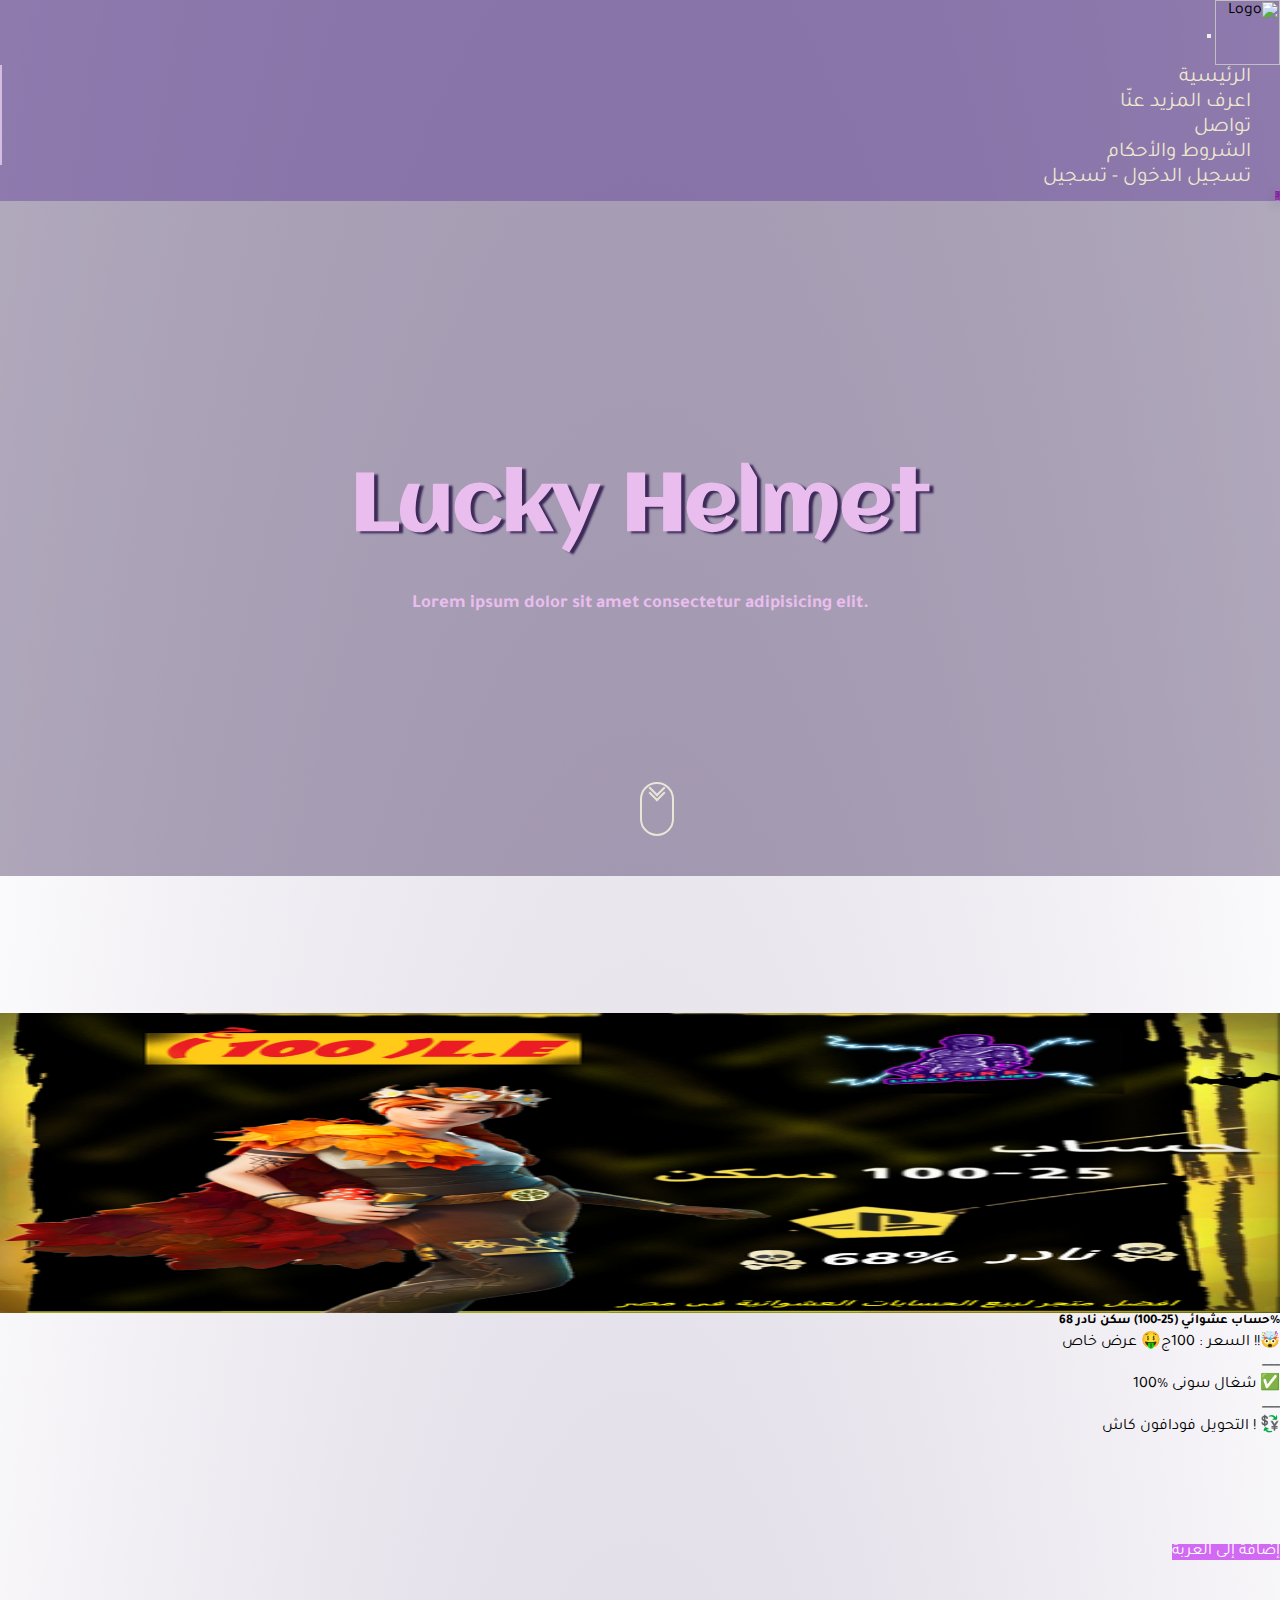
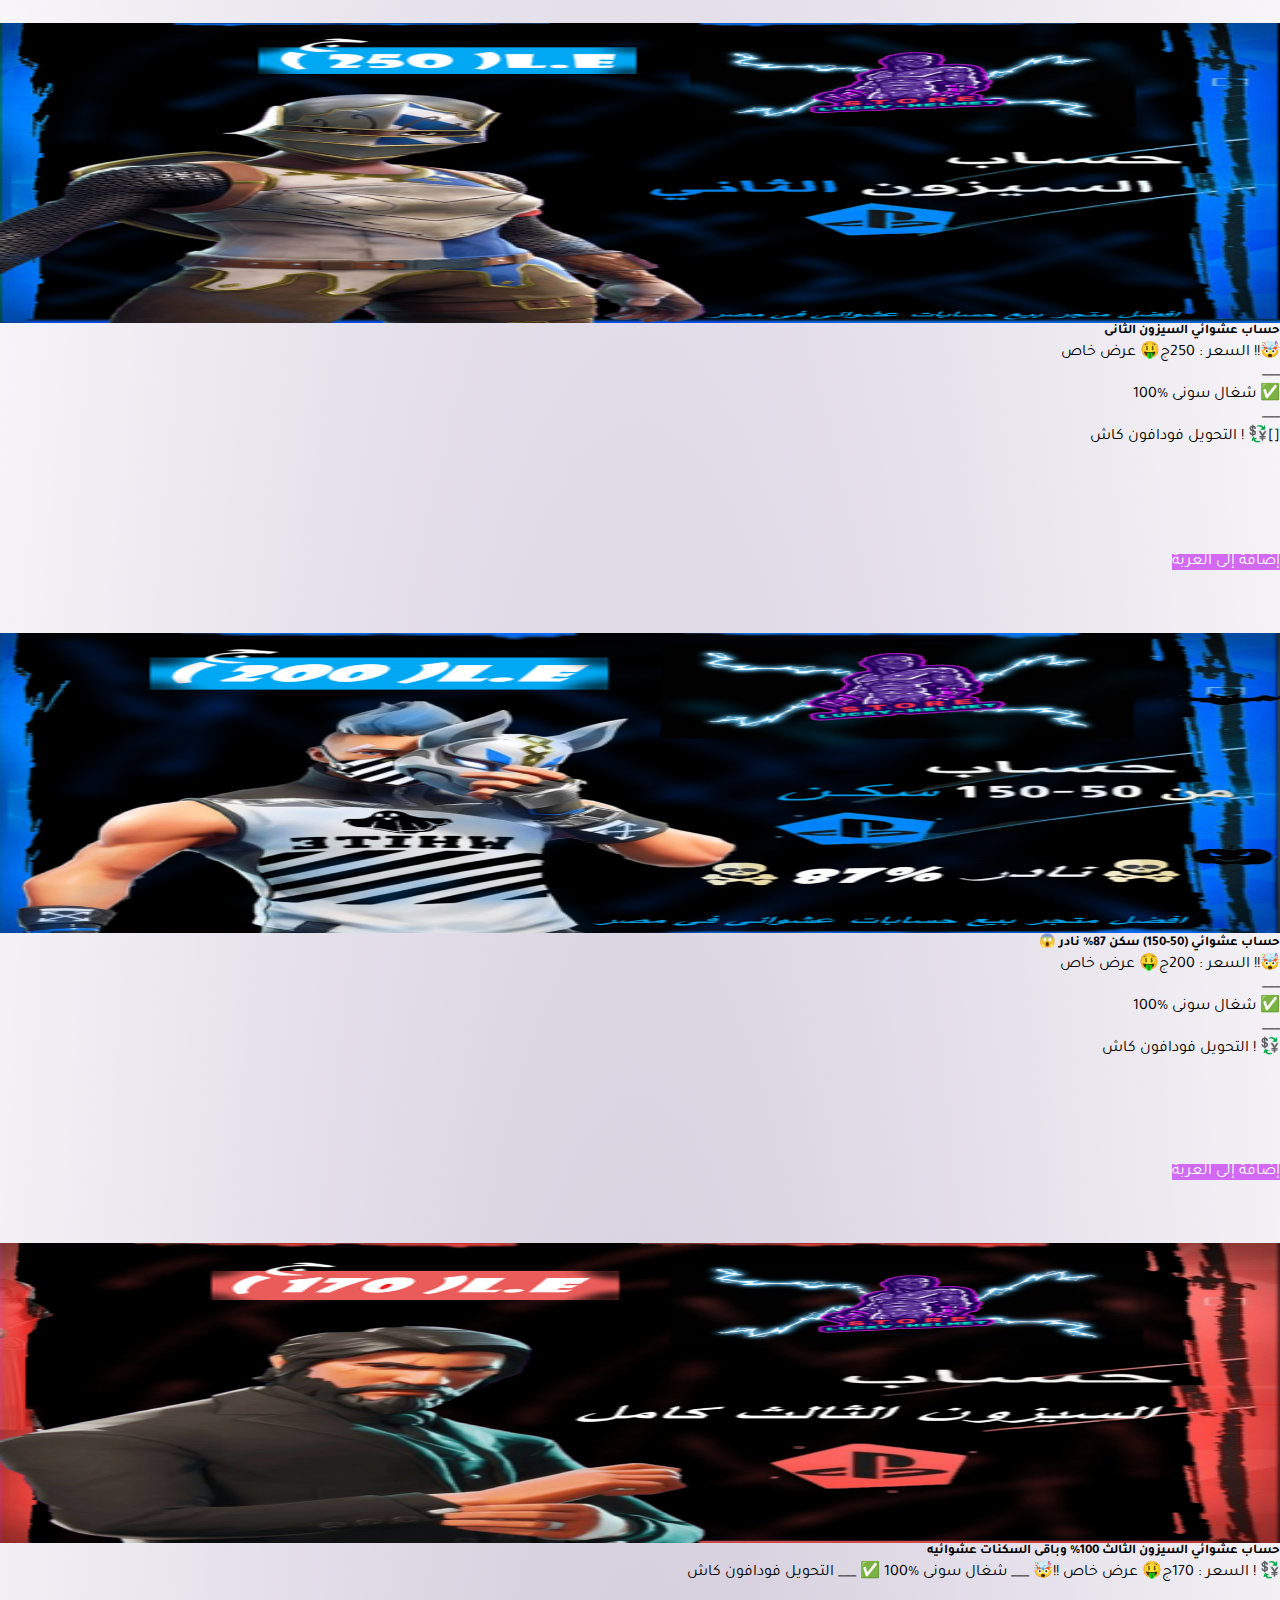
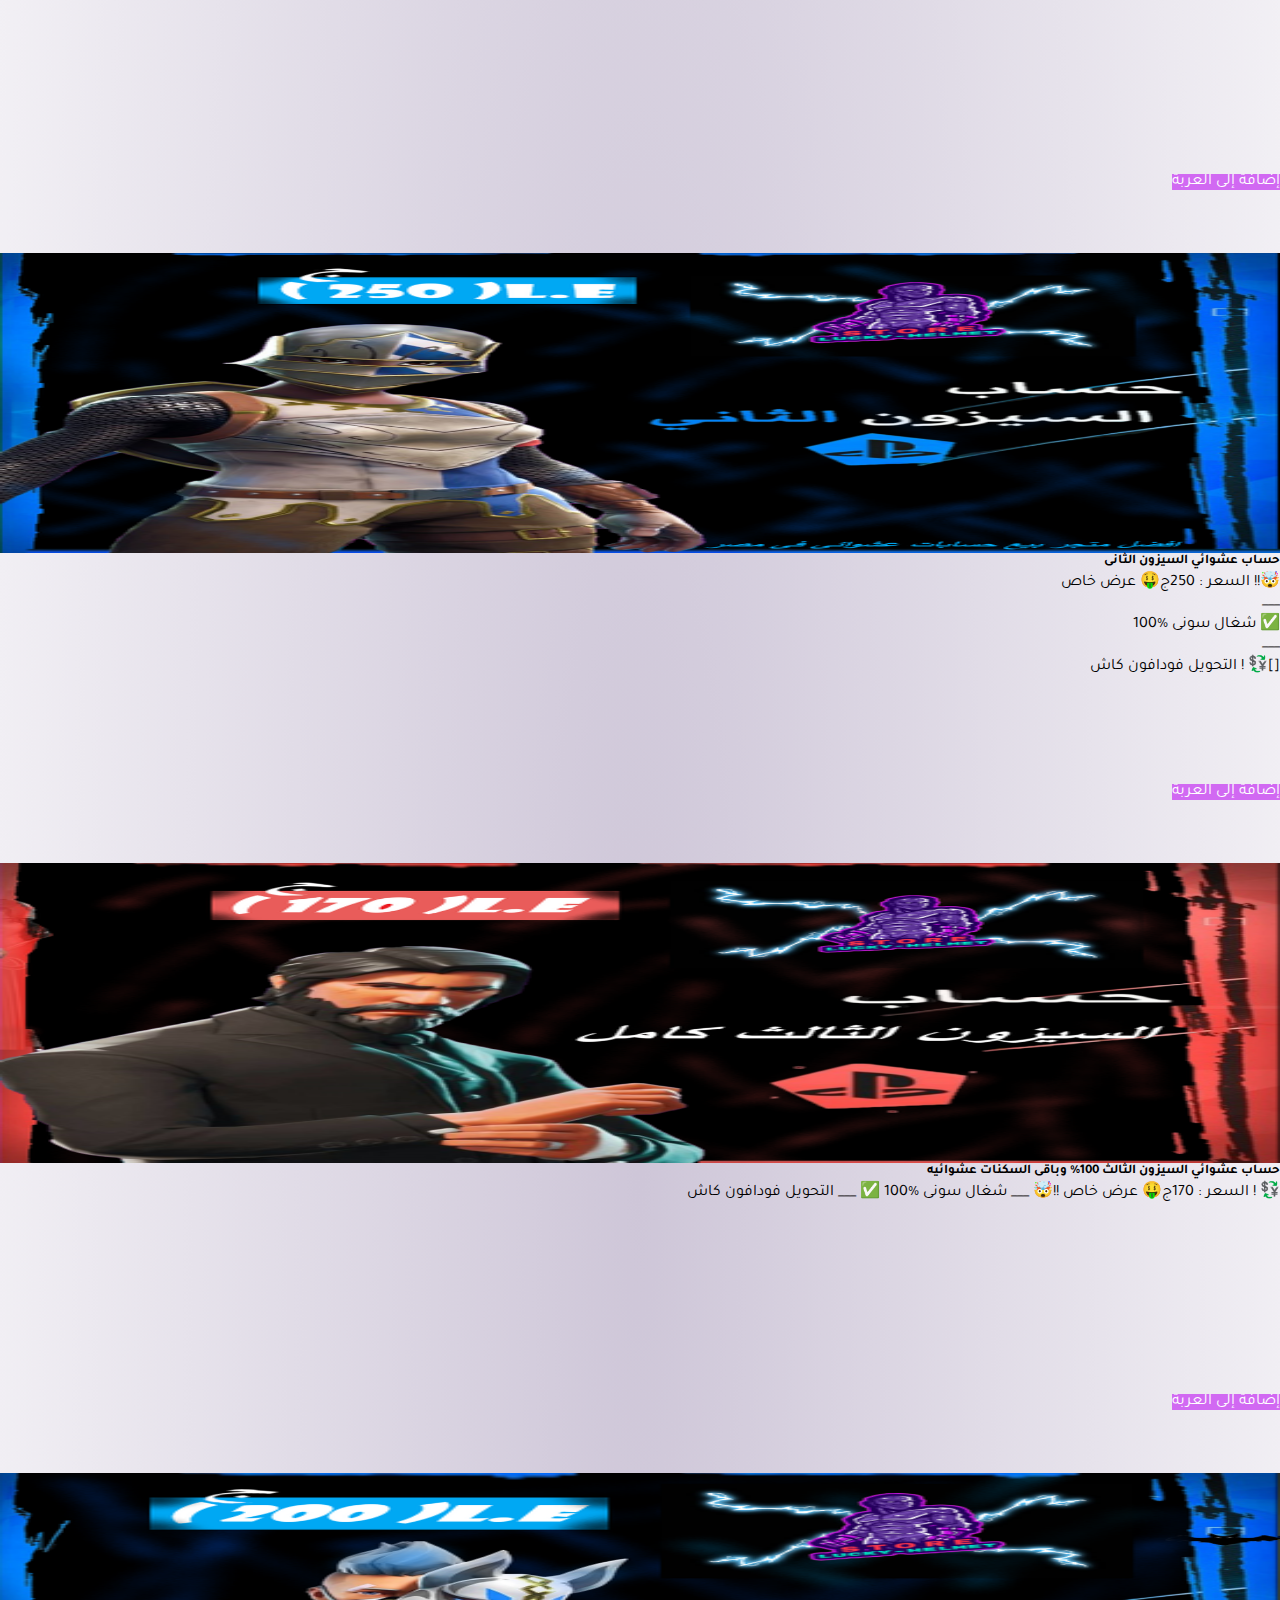
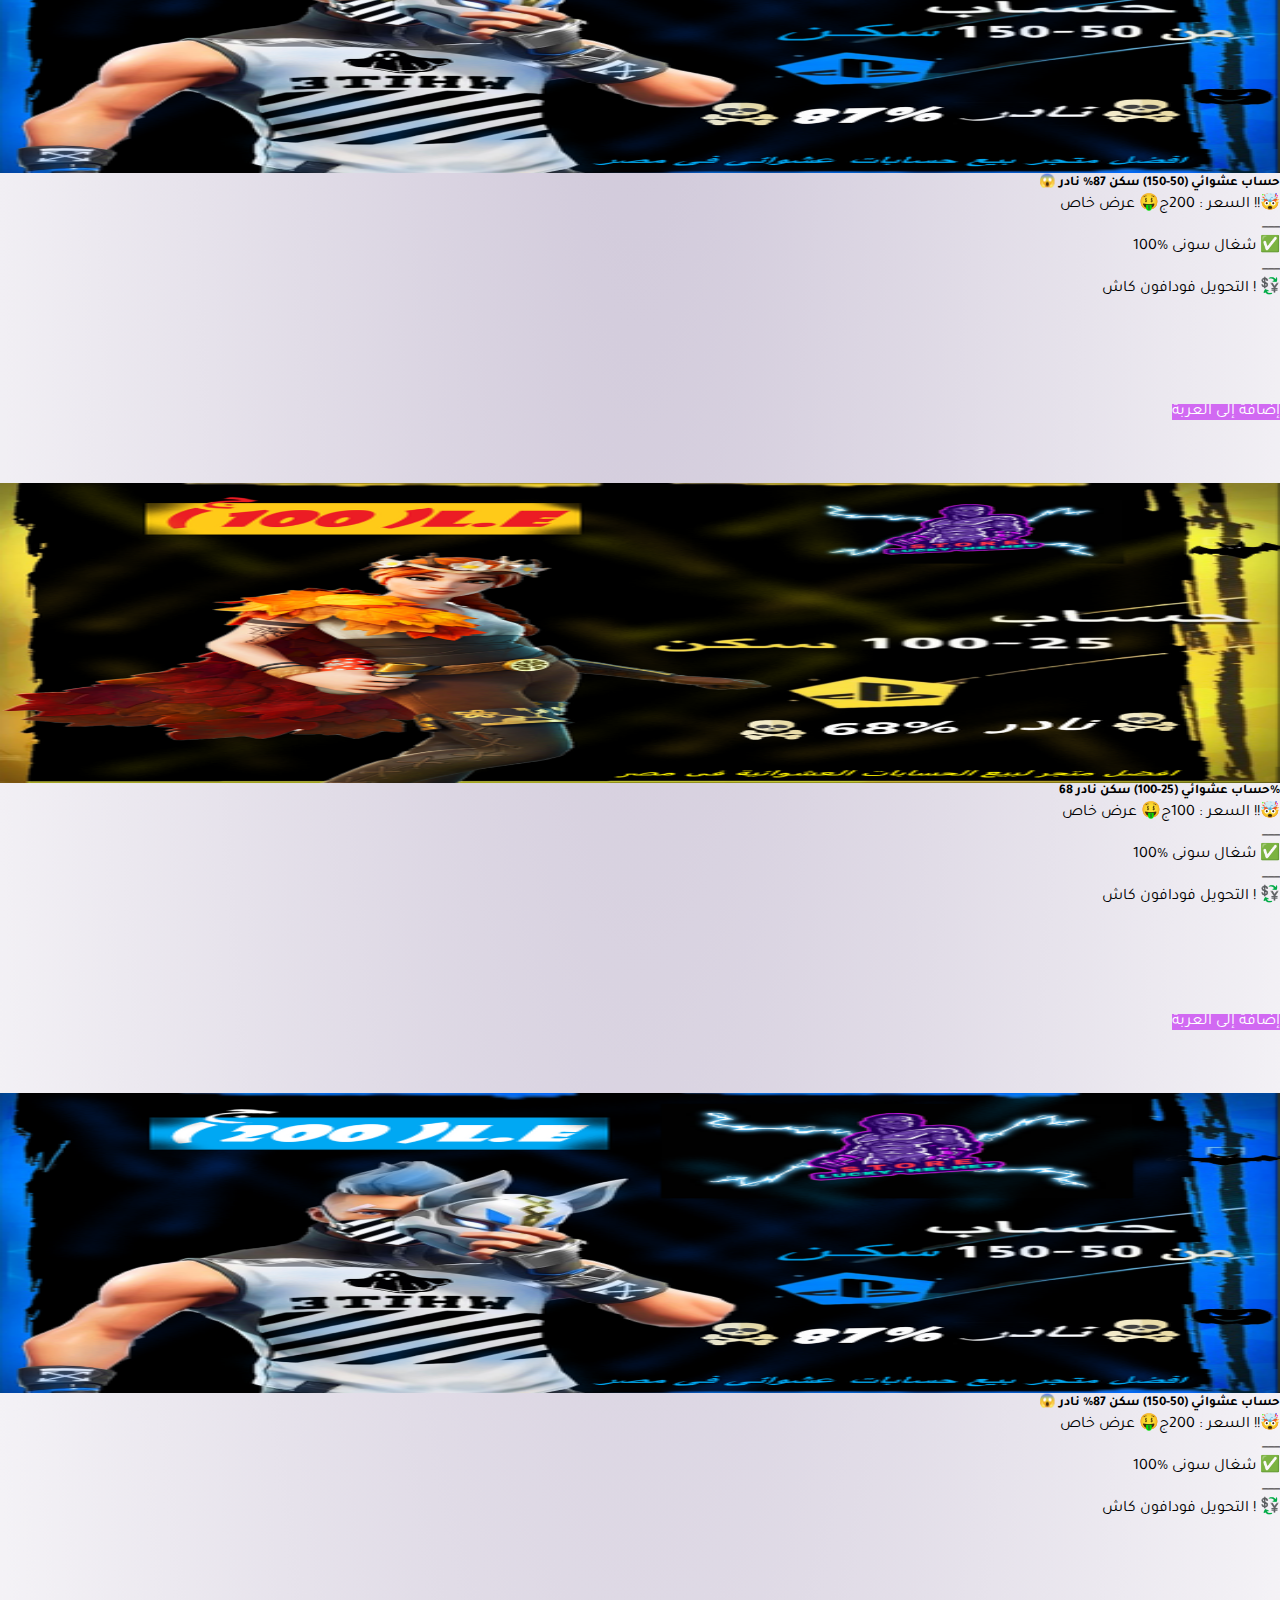
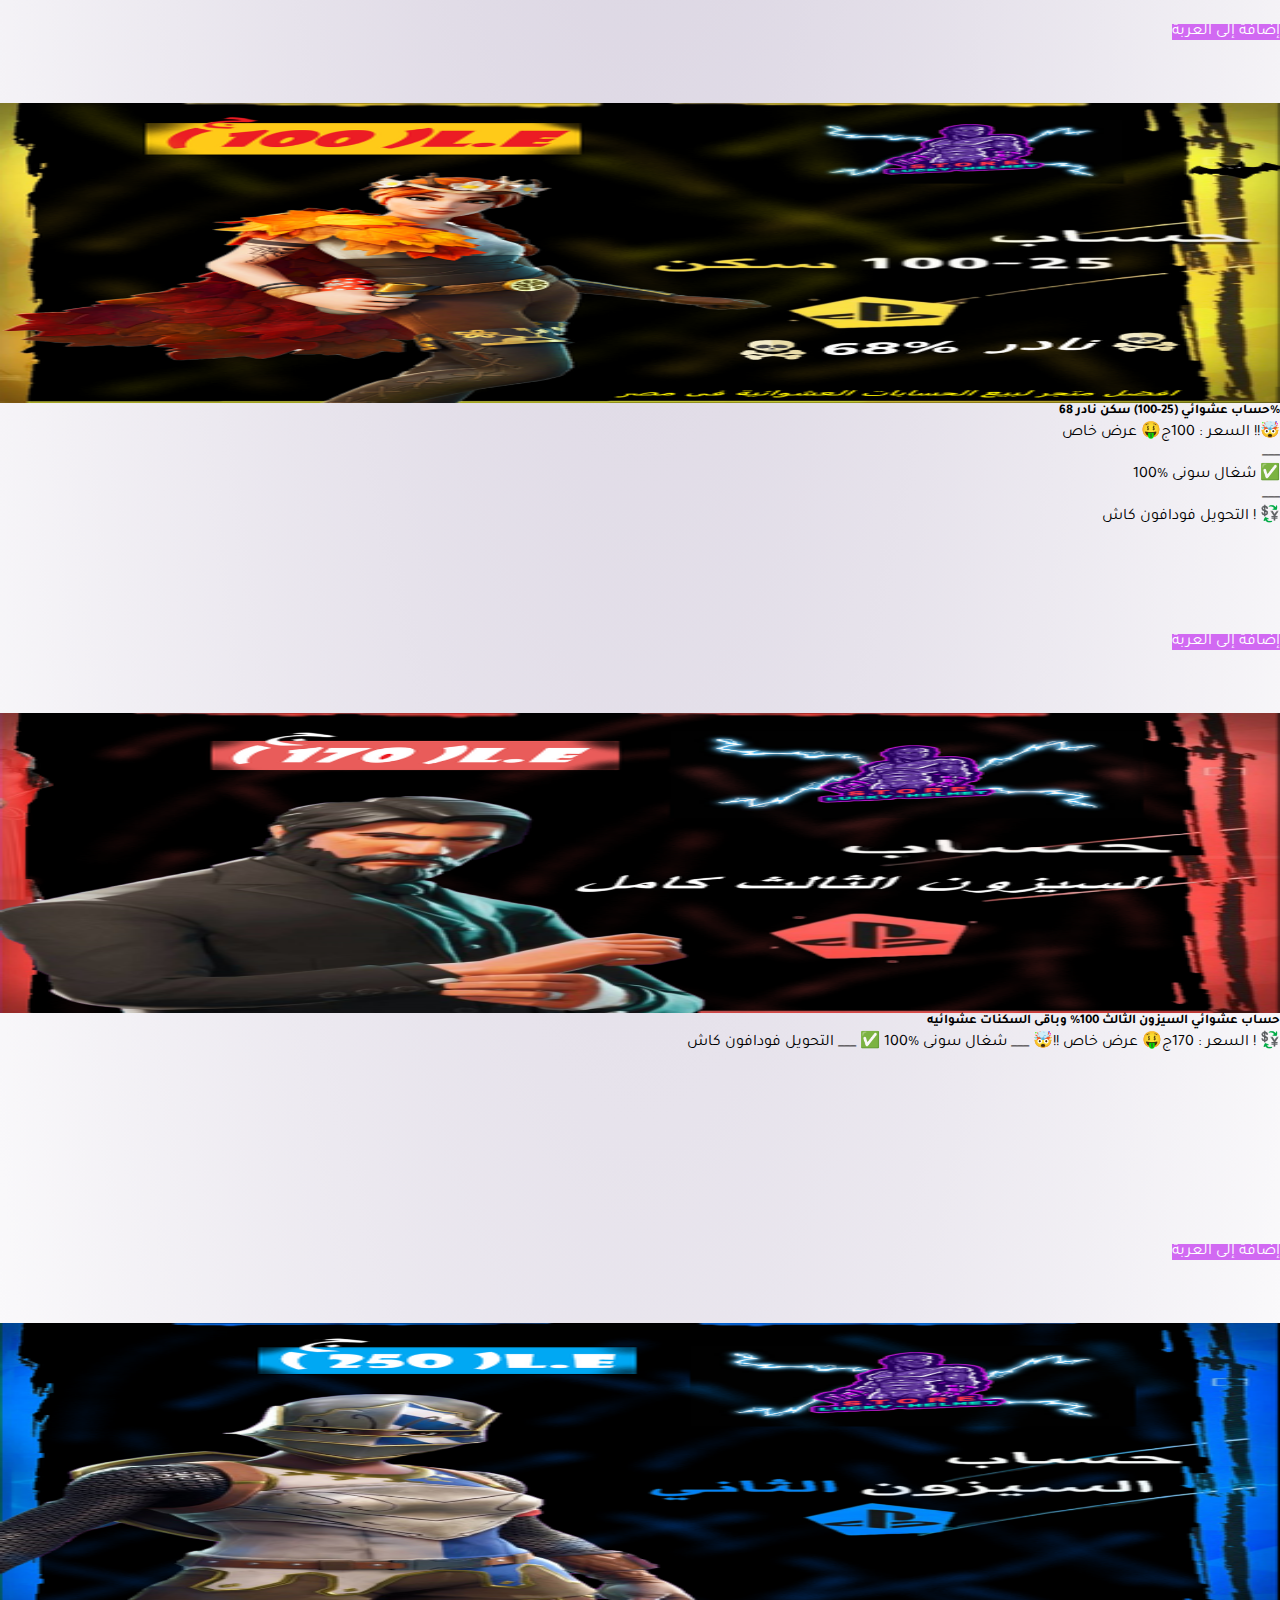
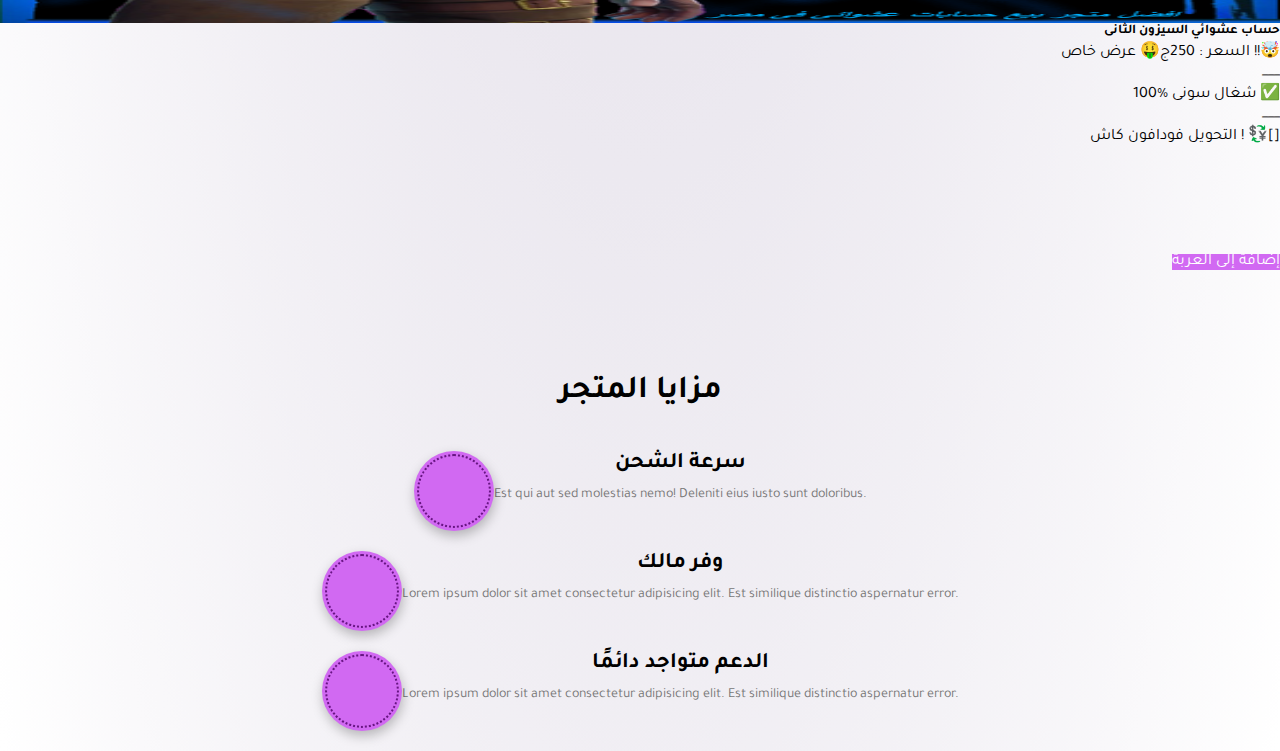
==== commit 9c88671c: "Add files via upload" ====
--- a/index.html
+++ b/index.html
@@ -16,11 +16,9 @@
 
     <link rel="stylesheet" href="css/fontawesome/css/all.min.css">
 
+    <!-- <link href="css/cheatsheet.rtl.css" rel="stylesheet"> -->
+
     <link rel="stylesheet" href="css/bootstrap.min.css">
-
-    <link rel="stylesheet" href="css/bootstrap.rtl.min.css">
-
-    <!-- <link href="css/cheatsheet.rtl.css" rel="stylesheet"> -->
 
     <link rel="stylesheet" href="css/style.css">
 </head>
@@ -30,51 +28,44 @@
 
         <div class="page-header">
 
-            <nav class="navbar navbar-expand-lg navbar-dark bg-primary ">
-                <div class="">
+            <nav class="navbar navbar-expand-md navbar-dark fixed-top bg-dark">
+                <div class="container-fluid">
                     <a class="navbar-brand logo" href="index.html">
                         <img src="img/Logo.png" alt="Logo">
                     </a>
-                </div>
-
-                <button class="navbar-toggler" type="button" data-toggle="collapse" data-target="#navbarColor01"
-                    aria-controls="navbarColor01" aria-expanded="false" aria-label="Toggle navigation">
-                    <span class="navbar-toggler-icon"></span>
-                </button>
-
-                <div class="collapse navbar-collapse ">
-
-                    <ul class="navbar-nav mr-auto ">
-                        <li class="nav-item">
-                            <a class="nav-link" href="#0">
-                                اعرف المزيد عنّا
-                            </a>
-                        </li>
-                        |
-                        <li class="nav-item">
-                            <a class="nav-link" href="#0">
-                                تواصل معنا
-                            </a>
-                        </li>
-                        |
-                        <li class="nav-item ">
-                            <a class="nav-link" href="index.html">
-                                الرئيسية
-                            </a>
-                        </li>
-
-                    </ul>
-
-                    <div class="form-inline  rightSide">
-                        <a href="login.html" class="Login button">
-                            تسجيل الدخول - تسجيل
-                        </a>
-
-                        <a href="#0" class="licence button">
-                            الشروط والأحكام
-                        </a>
-                    </div>
-
+                    <button class="navbar-toggler" type="button" data-bs-toggle="collapse"
+                        data-bs-target="#navbarCollapse" aria-controls="navbarCollapse" aria-expanded="false"
+                        aria-label="Toggle navigation">
+                        <span class="navbar-toggler-icon"></span>
+                    </button>
+                    <div class="collapse navbar-collapse" id="navbarCollapse">
+                        <ul class="navbar-nav mb-2 mb-md-0">
+
+                            <li class="nav-item active">
+                                <a class="nav-link" aria-current="page" href="index.html">الرئيسية</a>
+                            </li>
+
+                            <li class="nav-item">
+                                <a class="nav-link" href="#">اعرف المزيد عنّا</a>
+                            </li>
+
+                            <li class="nav-item">
+                                <a class="nav-link" href="#">تواصل</a>
+                            </li>
+
+                            <li class="nav-item">
+                                <a class="nav-link" href="#">الشروط والأحكام</a>
+                            </li>
+
+                            <li class="nav-item">
+                                <a class="nav-link" href="login.html">تسجيل الدخول - تسجيل</a>
+                            </li>
+                        </ul>
+                    </div>
+                    <a href="checkout.html" class="cart iconRound">
+                        <span class="badge bg-secondary rounded-pill">3</span>
+                        <i class="fas fa-shopping-cart"></i>
+                    </a>
                 </div>
             </nav>
 
@@ -130,7 +121,7 @@
                     <div class="tab-pane fade show active" id="nav-home" role="tabpanel" aria-labelledby="nav-home-tab">
                         <div class="container">
                             <div class="row">
-                                <div class="col-11 col-sm-6 col-md-4 col-lg-3">
+                                <div class="col-6 col-md-4 col-lg-3">
                                     <div class="card">
                                         <img src="img/products/100le_2.png" alt="">
 
@@ -160,7 +151,7 @@
                                         </div>
                                     </div>
                                 </div>
-                                <div class="col-11 col-sm-6 col-md-4 col-lg-3">
+                                <div class="col-6 col-md-4 col-lg-3">
                                     <div class="card">
                                         <img src="img/products/season2acc_1.png" alt="">
 
@@ -188,7 +179,7 @@
                                         </div>
                                     </div>
                                 </div>
-                                <div class="col-11 col-sm-6 col-md-4 col-lg-3">
+                                <div class="col-6 col-md-4 col-lg-3">
                                     <div class="card">
                                         <img src="img/products/200le_1.png" alt="">
 
@@ -217,7 +208,7 @@
                                         </div>
                                     </div>
                                 </div>
-                                <div class="col-11 col-sm-6 col-md-4 col-lg-3">
+                                <div class="col-6 col-md-4 col-lg-3">
                                     <div class="card">
                                         <img src="img/products/913244366_1.png" alt="">
 
@@ -248,7 +239,7 @@
                     <div class="tab-pane fade" id="nav-profile" role="tabpanel" aria-labelledby="nav-profile-tab">
                         <div class="container">
                             <div class="row">
-                                <div class="col-11 col-sm-6 col-md-4 col-lg-3">
+                                <div class="col-6 col-md-4 col-lg-3">
                                     <div class="card">
                                         <img src="img/products/season2acc_1.png" alt="">
 
@@ -276,7 +267,7 @@
                                         </div>
                                     </div>
                                 </div>
-                                <div class="col-11 col-sm-6 col-md-4 col-lg-3">
+                                <div class="col-6 col-md-4 col-lg-3">
                                     <div class="card">
                                         <img src="img/products/913244366_1.png" alt="">
 
@@ -301,7 +292,7 @@
                                         </div>
                                     </div>
                                 </div>
-                                <div class="col-11 col-sm-6 col-md-4 col-lg-3">
+                                <div class="col-6 col-md-4 col-lg-3">
                                     <div class="card">
                                         <img src="img/products/200le_1.png" alt="">
 
@@ -330,7 +321,7 @@
                                         </div>
                                     </div>
                                 </div>
-                                <div class="col-11 col-sm-6 col-md-4 col-lg-3">
+                                <div class="col-6 col-md-4 col-lg-3">
                                     <div class="card">
                                         <img src="img/products/100le_2.png" alt="">
 
@@ -367,7 +358,7 @@
                         <div class="container">
                             <div class="row">
 
-                                <div class="col-11 col-sm-6 col-md-4 col-lg-3">
+                                <div class="col-6 col-md-4 col-lg-3">
                                     <div class="card">
                                         <img src="img/products/200le_1.png" alt="">
 
@@ -396,7 +387,7 @@
                                         </div>
                                     </div>
                                 </div>
-                                <div class="col-11 col-sm-6 col-md-4 col-lg-3">
+                                <div class="col-6 col-md-4 col-lg-3">
                                     <div class="card">
                                         <img src="img/products/100le_2.png" alt="">
 
@@ -426,7 +417,7 @@
                                         </div>
                                     </div>
                                 </div>
-                                <div class="col-11 col-sm-6 col-md-4 col-lg-3">
+                                <div class="col-6 col-md-4 col-lg-3">
                                     <div class="card">
                                         <img src="img/products/913244366_1.png" alt="">
 
@@ -451,7 +442,7 @@
                                         </div>
                                     </div>
                                 </div>
-                                <div class="col-11 col-sm-6 col-md-4 col-lg-3">
+                                <div class="col-6 col-md-4 col-lg-3">
                                     <div class="card">
                                         <img src="img/products/season2acc_1.png" alt="">
 
@@ -490,25 +481,6 @@
                     <h1>
                         مزايا المتجر
                     </h1>
-                    <!-- <div class="col-lg-4">
-                        <div class="reason">
-                            <div class="iconRoundWrap">
-                                <div class="iconRound">
-                                    <i class="far fa-map"></i>
-                                </div>
-                            </div>
-                            <div class="itemField">
-                                <h3>
-                                    Diverse Destinations
-                                </h3>
-                                <div class="description">
-                                    <p>Lorem ipsum dolor sit amet consectetur adipisicing elit. Est similique distinctio
-                                        aspernatur error.</p>
-                                </div>
-                            </div>
-                        </div>
-                    </div> -->
-
 
                     <div class="col-lg-4">
                         <div class="reason">
@@ -527,26 +499,6 @@
                             </div>
                         </div>
                     </div>
-
-
-                    <!-- <div class="col-lg-4">
-                        <div class="reason">
-                            <div class="iconRoundWrap">
-                                <div class="iconRound">
-                                    <i class="far fa-heart"></i>
-                                </div>
-                            </div>
-                            <div class="itemField">
-                                <h3>
-                                    Passionate Travel
-                                </h3>
-                                <div class="description">
-                                    <p>Lorem ipsum dolor sit amet consectetur adipisicing elit.</p>
-                                </div>
-                            </div>
-                        </div>
-                    </div> -->
-
 
                     <div class="col-lg-4">
                         <div class="reason">
@@ -567,27 +519,6 @@
                         </div>
                     </div>
 
-
-                    <!-- <div class="col-lg-4">
-                        <div class="reason">
-                            <div class="iconRoundWrap">
-                                <div class="iconRound">
-                                    <i class="fas fa-camera-retro"></i>
-                                </div>
-                            </div>
-                            <div class="itemField">
-                                <h3>
-                                    Beautiful Places
-                                </h3>
-                                <div class="description">
-                                    <p>Lorem i sit amet cing elit. Est similique distinctio
-                                        aspernatur error.</p>
-                                </div>
-                            </div>
-                        </div>
-                    </div> -->
-
-
                     <div class="col-lg-4">
                         <div class="reason">
                             <div class="iconRoundWrap">
@@ -610,7 +541,27 @@
 
                 </div>
             </div>
-
+            <!-- Load Facebook SDK for JavaScript -->
+            <div id="fb-root"></div>
+            <script>
+                window.fbAsyncInit = function () {
+                    FB.init({
+                        xfbml: true,
+                        version: 'v6.0'
+                    });
+                };
+
+                (function (d, s, id) {
+                    var js, fjs = d.getElementsByTagName(s)[0];
+                    if (d.getElementById(id)) return;
+                    js = d.createElement(s); js.id = id;
+                    js.src = 'https://connect.facebook.net/en_US/sdk/xfbml.customerchat.js';
+                    fjs.parentNode.insertBefore(js, fjs);
+                }(document, 'script', 'facebook-jssdk'));</script>
+
+            <!-- Your customer chat code -->
+            <div class="fb-customerchat" attribution=setup_tool page_id="100327018107849">
+            </div>
         </div>
 
 
--- a/css/style.css
+++ b/css/style.css
@@ -1,575 +1,621 @@
-/* essentials START */
-
-* {
-    padding: 0px;
-    margin: 0px;
-}
-
-a {
-    color: initial;
-    text-decoration: none;
-}
-
-a:hover {
-    text-decoration: none;
-}
-
-.button {
-    font-size: 16px;
-    font-weight: 500;
-    -webkit-border-radius: 5px;
-    -moz-border-radius: 5px;
-    color: #fff !important;
-    text-transform: capitalize;
-    -webkit-transition: 0.3s;
-    -moz-transition: 0.3s;
-    -o-transition: 0.3s;
-    transition: 0.3s;
-    width: 120px;
-    height: 35px;
-    cursor: pointer;
-    display: flex;
-    justify-content: center;
-    align-items: center;
-    border: 1px solid transparent;
-    outline: none;
-    border-radius: 4px;
-    text-align: center;
-}
-
-body {
-    background: rgb(220 220 224);
-    background: -moz-radial-gradient(center, ellipse cover, rgb(206 198 216) 0%, rgb(255 255 255) 100%);
-    background: -webkit-radial-gradient(center, ellipse cover, rgb(206 198 216) 0%, rgb(255 255 255) 100%);
-    background: -o-radial-gradient(center, ellipse cover, rgb(206 198 216) 0%, rgb(255 255 255) 100%);
-    background: -ms-radial-gradient(center, ellipse cover, rgb(206 198 216) 0%, rgb(255 255 255) 100%);
-    background: radial-gradient(ellipse at center, rgb(206 198 216) 0%, rgb(255 255 255) 100%);
-    filter: progid: DXImageTransform.Microsoft.gradient( startColorstr='#a27bcc', endColorstr='#6c5299', GradientType=1);
-    font-family: "Tajawal", sans-serif;
-}
-
-
-/* essentials END */
-
-
-/* nav START */
-
-.page-header {
-    padding-bottom: 60px;
-}
-
-.page-header nav {
-    width: 100%;
-    background: #4f2f7fa3 !important;
-    position: fixed;
-    z-index: 999999999;
-    padding: 2px 20px;
-    flex-wrap: nowrap;
-    direction: ltr;
-}
-
-
-/* nav .logo,
-nav .links,
-nav .rightSide {
-    width: 32%;
-    display: flex;
-} */
-
-
-/* nav .logo {
-    justify-content: left !important;
-} */
-
-nav .logo img {
-    width: 65px;
-    vertical-align: middle;
-    border-style: none;
-}
-
-nav ul {
-    list-style: none;
-    display: flex;
-    justify-content: center;
-    user-select: none;
-    /* margin-left: 100px; */
-    color: #c6caa7;
-}
-
-nav ul li {
-    padding: 0px 50px;
-}
-
-nav ul li a {
-    font-size: 21px;
-    padding: 0px !important;
-    color: #f5f1d2ee !important;
-    font-family: 'Kelly slab', sans-serif;
-}
-
-ul li a:hover {
-    color: #e37fdcee;
-    transition: .3s all ease-in-out;
-}
-
-.rightSide {
-    justify-content: center;
-}
-
-.rightSide .button {
-    background: #a662bc;
-    margin-left: 10px;
-    width: 200px;
-}
-
-
-/* .button.licence {
-    width: 59%;
-} */
-
-.rightSide .button:hover {
-    color: #000 !important;
-    background: #e7dde7;
-}
-
-
-/* nav END */
-
-
-/* Body START */
-
-#home .banner {
-    background: url(../img/banners/banner.jpg);
-    background-position: center;
-    background-size: cover;
-    background-repeat: no-repeat;
-    background-attachment: fixed;
-}
-
-#login .banner {
-    background: url(../img/banners/banner2.jpg);
-    background-position: center;
-    background-size: cover;
-    background-repeat: no-repeat;
-    background-attachment: fixed;
-}
-
-.page-header .banner {
-    position: relative;
-    max-width: 100%;
-    height: 75vh;
-}
-
-.banner .layer {
-    width: 100%;
-    height: 100%;
-    color: #e9beee;
-    background: #1a043a57;
-    display: flex;
-    justify-content: center;
-    align-items: center;
-    flex-direction: column;
-    text-align: center;
-    position: absolute;
-    z-index: 20;
-}
-
-.layer h1 {
-    font-size: 80px;
-    font-family: 'Aclonica', sans-serif;
-    margin-bottom: 40px;
-    text-shadow: 4px 2px 2px #1a043abf;
-}
-
-.mouseScroll .botn {
-    height: 50px;
-    width: 30px;
-    border: 2px solid #eae5d7;
-    position: absolute;
-    left: 50%;
-    bottom: 40px;
-    border-radius: 50px;
-    user-select: none;
-}
-
-.mouseScroll .botn::before,
-.mouseScroll .botn::after {
-    content: "";
-    position: absolute;
-    top: 20%;
-    left: 50%;
-    height: 10px;
-    width: 10px;
-    transform: translate(-50%, -100%) rotate(45deg);
-    border: 2px solid #eae5d7;
-    border-top: transparent;
-    border-left: transparent;
-    animation: scroll-down 1s ease-in-out infinite;
-}
-
-.mouseScroll .botn::before {
-    top: 30%;
-    animation-delay: 0.3s;
-    /* animation: scroll-down 1s ease-in-out infinite; */
-}
-
-.page-body {
-    /* padding: 10px; */
-}
-
-.page-body .nav {
-    justify-content: center;
-}
-
-a.nav-link i {
-    font-size: 4em;
-    padding: 0px 28px;
-    color: #651f7b;
-}
-
-svg.bd-placeholder-img.card-img-top {
-    height: 280px;
-}
-
-.card img {
-    width: 100%;
-    height: 300px;
-}
-
-.row>* {
-    text-align: right;
-}
-
-.choose {
-    align-items: baseline;
-    text-align: right;
-}
-
-.choose h1 {
-    width: 100%;
-    padding: 40px 0px;
-    text-transform: uppercase;
-    /* letter-spacing: 5px; */
-    text-align: center;
-}
-
-.reason {
-    display: flex;
-    justify-content: center;
-    flex-wrap: wrap;
-    align-items: flex-start;
-    text-align: center;
-}
-
-.reason h3 {
-    font-size: 22px;
-    letter-spacing: normal;
-    margin-bottom: 10px;
-}
-
-.iconRoundWrap {
-    display: inline-block;
-    margin-bottom: 20px;
-}
-
-.iconRound {
-    width: 80px;
-    height: 80px;
-    background: #d169f2;
-    color: #651f7b;
-    border-radius: 100%;
-    position: relative;
-    box-shadow: #00000040 1px 5px 12px 0px;
-}
-
-.iconRound:before {
-    content: " ";
-    display: block;
-    width: 70px;
-    height: 70px;
-    position: absolute;
-    top: 50%;
-    left: 50%;
-    transform: translate(-50%, -50%);
-    border: 2px dotted #671582;
-    border-radius: 100%;
-}
-
-.iconRound i {
-    position: absolute;
-    top: 50%;
-    left: 50%;
-    -webkit-transform: translate(-50%, -50%);
-    transform: translate(-50%, -50%);
-    font-size: 2em;
-}
-
-.description p {
-    font-size: 14px;
-    color: #777;
-}
-
-
-/* Body END */
-
-
-/* Login START */
-
-
-/* #login .container {
+        /* essentials START */
+        
+        * {
+            padding: 0px;
+            margin: 0px;
+        }
+        
+        a {
+            color: initial;
+            text-decoration: none;
+        }
+        
+        a:hover {
+            text-decoration: none;
+        }
+        
+        .button {
+            font-size: 16px;
+            font-weight: 500;
+            -webkit-border-radius: 5px;
+            -moz-border-radius: 5px;
+            color: #fff !important;
+            text-transform: capitalize;
+            -webkit-transition: 0.3s;
+            -moz-transition: 0.3s;
+            -o-transition: 0.3s;
+            transition: 0.3s;
+            width: 120px;
+            height: 35px;
+            cursor: pointer;
+            display: flex;
+            justify-content: center;
+            align-items: center;
+            border: 1px solid transparent;
+            outline: none;
+            border-radius: 4px;
+            text-align: center;
+        }
+        
+        body {
+            background: rgb(220 220 224);
+            background: -moz-radial-gradient(center, ellipse cover, rgb(206 198 216) 0%, rgb(255 255 255) 100%);
+            background: -webkit-radial-gradient(center, ellipse cover, rgb(206 198 216) 0%, rgb(255 255 255) 100%);
+            background: -o-radial-gradient(center, ellipse cover, rgb(206 198 216) 0%, rgb(255 255 255) 100%);
+            background: -ms-radial-gradient(center, ellipse cover, rgb(206 198 216) 0%, rgb(255 255 255) 100%);
+            background: radial-gradient(ellipse at center, rgb(206 198 216) 0%, rgb(255 255 255) 100%);
+            filter: progid: DXImageTransform.Microsoft.gradient( startColorstr='#a27bcc', endColorstr='#6c5299', GradientType=1);
+            font-family: "Tajawal", sans-serif;
+        }
+        /* essentials END */
+        /* nav START */
+        
+        .page-header {
+            padding-bottom: 60px;
+        }
+        
+        .page-header nav {
+            background: #4f2f7fa3 !important;
+            direction: rtl;
+            transition: .2s all ease-in-out;
+        }
+        
+        .page-header nav.scrolled {
+            background: #673da6 !important;
+            transition: .27s all ease-in-out
+        }
+        
+        nav .logo img {
+            width: 65px;
+            vertical-align: middle;
+            border-style: none;
+        }
+        
+        nav ul {
+            margin-right: 0px !important;
+            margin-left: auto !important;
+        }
+        
+        nav ul li {
+            padding: 0px 29px;
+            border-left: 2px solid #d5bce0;
+        }
+        
+        nav ul li.nav-item:last-of-type {
+            border: none;
+        }
+        
+        nav ul li a {
+            font-size: 21px;
+            padding: 0px !important;
+            color: #f5f1d2ee !important;
+        }
+        
+        ul li a:hover {
+            color: #e37fdcee;
+            transition: .3s all ease-in-out;
+        }
+        
+        a.cart.iconRound {
+            width: 50px;
+            height: 50px;
+            font-size: 11px;
+        }
+        
+        a.cart.iconRound:before {
+            display: none;
+        }
+        
+        a.cart.iconRound:hover {
+            color: #a50ed7;
+            transition: .2s all ease-in-out;
+        }
+        .badge{
+            background: #8f38aa !important;
+        }
+        .cart .badge {
+            font-size: .85em;
+        }
+        /* nav END */
+        /* Body START */
+        
+        #home .banner {
+            background: url(../img/banners/banner.jpg);
+            background-position: center;
+            background-size: cover;
+            background-repeat: no-repeat;
+            background-attachment: fixed;
+        }
+        
+        #login .banner {
+            background: url(../img/banners/banner2.jpg);
+            background-position: center;
+            background-size: cover;
+            background-repeat: no-repeat;
+            background-attachment: fixed;
+        }
+        
+        .page-header .banner {
+            position: relative;
+            max-width: 100%;
+            height: 75vh;
+        }
+        
+        .banner .layer {
+            width: 100%;
+            height: 100%;
+            color: #e9beee;
+            background: #1a043a57;
+            display: flex;
+            justify-content: center;
+            align-items: center;
+            flex-direction: column;
+            text-align: center;
+            position: absolute;
+            z-index: 20;
+        }
+        
+        .layer h1 {
+            font-size: 80px;
+            font-family: 'Aclonica', sans-serif;
+            margin-bottom: 40px;
+            text-shadow: 4px 2px 2px #1a043abf;
+        }
+        
+        .mouseScroll .botn {
+            height: 50px;
+            width: 30px;
+            border: 2px solid #eae5d7;
+            position: absolute;
+            left: 50%;
+            bottom: 40px;
+            border-radius: 50px;
+            user-select: none;
+        }
+        
+        .mouseScroll .botn::before,
+        .mouseScroll .botn::after {
+            content: "";
+            position: absolute;
+            top: 20%;
+            left: 50%;
+            height: 10px;
+            width: 10px;
+            transform: translate(-50%, -100%) rotate(45deg);
+            border: 2px solid #eae5d7;
+            border-top: transparent;
+            border-left: transparent;
+            animation: scroll-down 1s ease-in-out infinite;
+        }
+        
+        .mouseScroll .botn::before {
+            top: 30%;
+            animation-delay: 0.3s;
+            /* animation: scroll-down 1s ease-in-out infinite; */
+        }
+        
+        .page-body {
+            /* padding: 10px; */
+        }
+        
+        .page-body .nav {
+            justify-content: center;
+        }
+        
+        a.nav-link i {
+            font-size: 4em;
+            padding: 0px 28px;
+            color: #651f7b;
+        }
+        
+        svg.bd-placeholder-img.card-img-top {
+            height: 280px;
+        }
+        
+        .card {
+            margin-bottom: 10px;
+        }
+        
+        .card img {
+            width: 100%;
+            height: 300px;
+        }
+        
+        .card-body {
+            min-height: 300px;
+        }
+        
+        .cardcontainer {
+            min-height: 230px;
+        }
+        
+        .card .btn:hover {
+            color: #e7dde7;
+            background-color: #9f00ff;
+            border-color: #d169f2;
+        }
+        
+        .card .btn {
+            color: #fff;
+            background-color: #d169f2;
+            border-color: #ce3aff;
+        }
+        
+        .row {
+            justify-content: center;
+        }
+        
+        .row>* {
+            text-align: right;
+        }
+        
+        .choose {
+            align-items: baseline;
+            text-align: right;
+        }
+        
+        .choose h1 {
+            width: 100%;
+            padding: 40px 0px;
+            text-transform: uppercase;
+            /* letter-spacing: 5px; */
+            text-align: center;
+        }
+        
+        .reason {
+            display: flex;
+            justify-content: center;
+            flex-wrap: wrap;
+            align-items: flex-start;
+            text-align: center;
+        }
+        
+        .reason h3 {
+            font-size: 22px;
+            letter-spacing: normal;
+            margin-bottom: 10px;
+        }
+        
+        .iconRoundWrap {
+            display: inline-block;
+            margin-bottom: 20px;
+        }
+        
+        .iconRound {
+            width: 80px;
+            height: 80px;
+            background: #d169f2;
+            color: #651f7b;
+            border-radius: 100%;
+            position: relative;
+            box-shadow: #00000040 1px 5px 12px 0px;
+        }
+        
+        .iconRound:before {
+            content: " ";
+            display: block;
+            width: 70px;
+            height: 70px;
+            position: absolute;
+            top: 50%;
+            left: 50%;
+            transform: translate(-50%, -50%);
+            border: 2px dotted #671582;
+            border-radius: 100%;
+        }
+        
+        .iconRound i {
+            position: absolute;
+            top: 50%;
+            left: 50%;
+            -webkit-transform: translate(-50%, -50%);
+            transform: translate(-50%, -50%);
+            font-size: 2em;
+        }
+        
+        .description p {
+            font-size: 14px;
+            color: #777;
+        }
+        /* Body END */
+        /* Login START */
+        /* #login .container {
     margin-top: 4.3rem;
 } */
-
-.login-container {
-    margin-top: 5%;
-    margin-bottom: 5%;
-}
-
-.form-control {
-    display: block;
-    width: 100%;
-    height: calc(1.5em + .75rem + 2px);
-    padding: .375rem .75rem;
-    font-size: 15px;
-    font-weight: 400;
-    line-height: 1.5;
-    color: #444;
-    background-color: #fff;
-    background-clip: padding-box;
-    border: 1px solid #cbc8d0;
-    border-radius: 0;
-    transition: border-color .15s ease-in-out, box-shadow .15s ease-in-out;
-    height: 52px;
-}
-
-.login-form-2 {
-    padding: 5%;
-    /* box-shadow: 0 5px 8px 0 rgba(0, 0, 0, 0.2), 0 9px 26px 0 rgba(0, 0, 0, 0.19); */
-}
-
-.login-container h3 {
-    text-align: center;
-}
-
-.login-form-1 h3 {
-    color: #333;
-}
-
-.login-form-1 {
-    padding: 5%;
-    background: #a662bc;
-    /* box-shadow: 0 5px 8px 0 rgba(0, 0, 0, 0.2), 0 9px 26px 0 rgba(0, 0, 0, 0.19); */
-}
-
-.login-form-1 h3 {
-    text-align: center;
-    color: #fff;
-}
-
-.login-container form {
-    padding: 10%;
-}
-
-.btnSubmit {
-    width: 50%;
-    border-radius: 1rem;
-    padding: 1.5%;
-    border: none;
-    cursor: pointer;
-    outline: none;
-}
-
-.login-form-2 .btnSubmit {
-    font-weight: 600;
-    color: #fff;
-    background-color: #a662bc;
-}
-
-.login-form-1 .btnSubmit {
-    font-weight: 600;
-    color: #a662bc;
-    background-color: #fff;
-}
-
-.login-form-1 .ForgetPwd {
-    color: #fff;
-    font-weight: 600;
-    text-decoration: none;
-}
-
-.login-form-2 .ForgetPwd {
-    color: #a662bc;
-    font-weight: 600;
-    text-decoration: none;
-}
-
-.checkbox {
-    display: inline-block;
-    width: fit-content;
-}
-
-.checkbox-container {
-    width: 100%;
-    height: 100%;
-    display: flex;
-}
-
-.checkbox input {
-    display: none;
-}
-
-.checkbox label {
-    position: relative;
-    padding-left: 26px;
-    color: #a662bc;
-    margin-bottom: 0;
-    font-weight: 600;
-    font-size: inherit;
-}
-
-.checkbox label::before {
-    content: '';
-    position: absolute;
-    top: 3px;
-    left: 0;
-    width: 19px;
-    height: 18px;
-    border: 1px solid;
-    border-color: #a662bc;
-    border-radius: 2px;
-    background-color: transparent;
-}
-
-.checkbox label:after {
-    position: absolute;
-    padding-left: 3px;
-    font-size: 10px;
-    color: #a662bc;
-}
-
-.checkbox input:checked+label::before {
-    border-color: #a662bc;
-    background: #a662bc;
-    transition: .3s all ease-in-out;
-}
-
-.checkbox input:checked+label::after {
-    font-family: 'Font Awesome 5 Free';
-    content: "\f00c";
-    font-weight: 900;
-    color: #fff;
-    left: 2.6px;
-    top: 4.7px;
-    transition: .2s all ease-in-out;
-}
-
-.checkbox input:checked+label {
-    color: #a662bc;
-    transition: .3s all ease-in-out;
-}
-
-.form-group {
-    margin-bottom: 1rem;
-    display: flex;
-    justify-content: center;
-}
-
-.checkforget {
-    justify-content: space-between;
-}
-
-.check {
-    justify-content: flex-end;
-}
-
-.login-form-1 .checkbox {
-    font-family: 'tajwal', sans-serif;
-}
-
-.login-form-1 .checkbox label {
-    font-size: 16px;
-}
-
-.login-form-1 .checkbox,
-.login-form-1 .checkbox input:checked+label,
-.login-form-1 .checkbox label::before,
-.login-form-1 .checkbox label:after,
-.login-form-1 .checkbox label {
-    color: #fff;
-    border-color: #fff;
-}
-
-.login-form-1 .checkbox input:checked+label::before {
-    border-color: #fff;
-    background: #fff;
-    transition: .3s all ease-in-out;
-}
-
-.login-form-1 .checkbox input:checked+label:after {
-    color: #a662bc;
-}
-
-.checkbox label a {
-    color: #593196;
-}
-
-
-/* Login END */
-
-
-/* Checkout START */
-
-body#checkout {
-    font-family: 'tajawal', sans-serif;
-}
-
-.py-5 {
-    padding-top: 105px !important;
-    padding-bottom: 3rem!important;
-}
-
-.list-group-item,
-.list-group-item:hover {
-    color: #000;
-}
-
-
-/* Checkout END */
-
-
-/* animations START */
-
-@keyframes scroll-down {
-    0% {
-        /* top:20%; */
-        opacity: 0;
-    }
-    30% {
-        opacity: 1;
-    }
-    60% {
-        opacity: 1;
-    }
-    100% {
-        top: 90%;
-        opacity: 0;
-    }
-}
-
-
-/* animations END */
-
-
-/* Responsive START */
-
-@media (max-width:500px) {
-    .layer h1 {
-        font-size: 70px;
-    }
-    .layer h3 {
-        font-size: 18;
-    }
-}
-
-
-/* Responsive END */+        
+        .login-container {
+            margin-top: 5%;
+            margin-bottom: 5%;
+        }
+        
+        .form-control {
+            display: block;
+            width: 100%;
+            height: calc(1.5em + .75rem + 2px);
+            padding: .375rem .75rem;
+            font-size: 15px;
+            font-weight: 400;
+            line-height: 1.5;
+            color: #444;
+            background-color: #fff;
+            background-clip: padding-box;
+            border: 1px solid #cbc8d0;
+            border-radius: 0;
+            transition: border-color .15s ease-in-out, box-shadow .15s ease-in-out;
+            height: 52px;
+        }
+        
+        .login-form-2 {
+            padding: 5%;
+            /* box-shadow: 0 5px 8px 0 rgba(0, 0, 0, 0.2), 0 9px 26px 0 rgba(0, 0, 0, 0.19); */
+        }
+        
+        .login-container h3 {
+            text-align: center;
+        }
+        
+        .login-form-1 h3 {
+            color: #333;
+        }
+        
+        .login-form-1 {
+            padding: 5%;
+            background: #a662bc;
+            /* box-shadow: 0 5px 8px 0 rgba(0, 0, 0, 0.2), 0 9px 26px 0 rgba(0, 0, 0, 0.19); */
+        }
+        
+        .login-form-1 h3 {
+            text-align: center;
+            color: #fff;
+        }
+        
+        .login-container form {
+            padding: 10%;
+        }
+        
+        .btnSubmit {
+            width: 50%;
+            border-radius: 1rem;
+            padding: 1.5%;
+            border: none;
+            cursor: pointer;
+            outline: none;
+        }
+        
+        .login-form-2 .btnSubmit {
+            font-weight: 600;
+            color: #fff;
+            background-color: #a662bc;
+        }
+        
+        .login-form-1 .btnSubmit {
+            font-weight: 600;
+            color: #a662bc;
+            background-color: #fff;
+        }
+        
+        .login-form-1 .ForgetPwd {
+            color: #fff;
+            font-weight: 600;
+            text-decoration: none;
+        }
+        
+        .login-form-2 .ForgetPwd {
+            color: #a662bc;
+            font-weight: 600;
+            text-decoration: none;
+        }
+        
+        .checkbox {
+            display: inline-block;
+            width: fit-content;
+        }
+        
+        .checkbox-container {
+            width: 100%;
+            height: 100%;
+            display: flex;
+        }
+        
+        .checkbox input {
+            display: none;
+        }
+        
+        .checkbox label {
+            position: relative;
+            padding-left: 26px;
+            color: #a662bc;
+            margin-bottom: 0;
+            font-weight: 600;
+            font-size: inherit;
+        }
+        
+        .checkbox label::before {
+            content: '';
+            position: absolute;
+            top: 3px;
+            left: 0;
+            width: 19px;
+            height: 18px;
+            border: 1px solid;
+            border-color: #a662bc;
+            border-radius: 2px;
+            background-color: transparent;
+        }
+        
+        .checkbox label:after {
+            position: absolute;
+            padding-left: 3px;
+            font-size: 10px;
+            color: #a662bc;
+        }
+        
+        .checkbox input:checked+label::before {
+            border-color: #a662bc;
+            background: #a662bc;
+            transition: .3s all ease-in-out;
+        }
+        
+        .checkbox input:checked+label::after {
+            font-family: 'Font Awesome 5 Free';
+            content: "\f00c";
+            font-weight: 900;
+            color: #fff;
+            left: 2.6px;
+            top: 4.7px;
+            transition: .2s all ease-in-out;
+        }
+        
+        .checkbox input:checked+label {
+            color: #a662bc;
+            transition: .3s all ease-in-out;
+        }
+        
+        .form-group {
+            margin-bottom: 1rem;
+            display: flex;
+            justify-content: center;
+        }
+        
+        .checkforget {
+            justify-content: space-between;
+        }
+        
+        .check {
+            justify-content: flex-end;
+        }
+        
+        .login-form-1 .checkbox {
+            font-family: 'tajwal', sans-serif;
+        }
+        
+        .login-form-1 .checkbox label {
+            font-size: 16px;
+        }
+        
+        .login-form-1 .checkbox,
+        .login-form-1 .checkbox input:checked+label,
+        .login-form-1 .checkbox label::before,
+        .login-form-1 .checkbox label:after,
+        .login-form-1 .checkbox label {
+            color: #fff;
+            border-color: #fff;
+        }
+        
+        .login-form-1 .checkbox input:checked+label::before {
+            border-color: #fff;
+            background: #fff;
+            transition: .3s all ease-in-out;
+        }
+        
+        .login-form-1 .checkbox input:checked+label:after {
+            color: #a662bc;
+        }
+        
+        .checkbox label a {
+            color: #593196;
+        }
+        /* Login END */
+        /* Checkout START */
+        
+        body#checkout {
+            font-family: 'tajawal', sans-serif;
+        }
+        
+        .py-5 {
+            padding-top: 105px !important;
+            padding-bottom: 3rem!important;
+        }
+        
+        .list-group-item,
+        .list-group-item:hover {
+            color: #000;
+        }
+        /* Checkout END */
+        /* animations START */
+        
+        @keyframes scroll-down {
+            0% {
+                /* top:20%; */
+                opacity: 0;
+            }
+            30% {
+                opacity: 1;
+            }
+            60% {
+                opacity: 1;
+            }
+            100% {
+                top: 90%;
+                opacity: 0;
+            }
+        }
+        /* animations END */
+        /* Responsive START */
+        
+        @media (max-width:1100px) {
+            a.nav-link i {
+                font-size: 1.7em;
+            }
+            a.nav-link {
+                font-size: 14px;
+            }
+        }
+        
+        @media (max-width:768px) {
+            nav ul li {
+                border: none;
+            }
+            .card {
+                height: 430px;
+            }
+            .card img {
+                width: 100%;
+                height: 183px;
+            }
+            .card-body {
+                min-height: 300px;
+            }
+            .cardcontainer {
+                min-height: 191px;
+            }
+            .card-title {
+                margin-bottom: .5rem;
+                font-size: 16px;
+            }
+            .card-text:last-child {
+                margin-bottom: 0;
+                font-size: 12px;
+            }
+            .card .btn {
+                font-size: 10px;
+            }
+            .col-6.col-md-4.col-lg-3 {
+                padding: 5px;
+            }
+            a.cart.iconRound {
+                width: 50px;
+                height: 50px;
+                font-size: 11px;
+                order: -4;
+            }
+        }
+        
+        @media (max-width:500px) {
+            .layer h1 {
+                font-size: 70px;
+            }
+            .layer h3 {
+                font-size: 18;
+            }
+            nav ul li {
+                padding: 15px 20px;
+            }
+        }
+        
+        @media(max-width:425px) {
+            a.nav-link {
+                font-size: 14px;
+            }
+        }
+        /* Responsive END */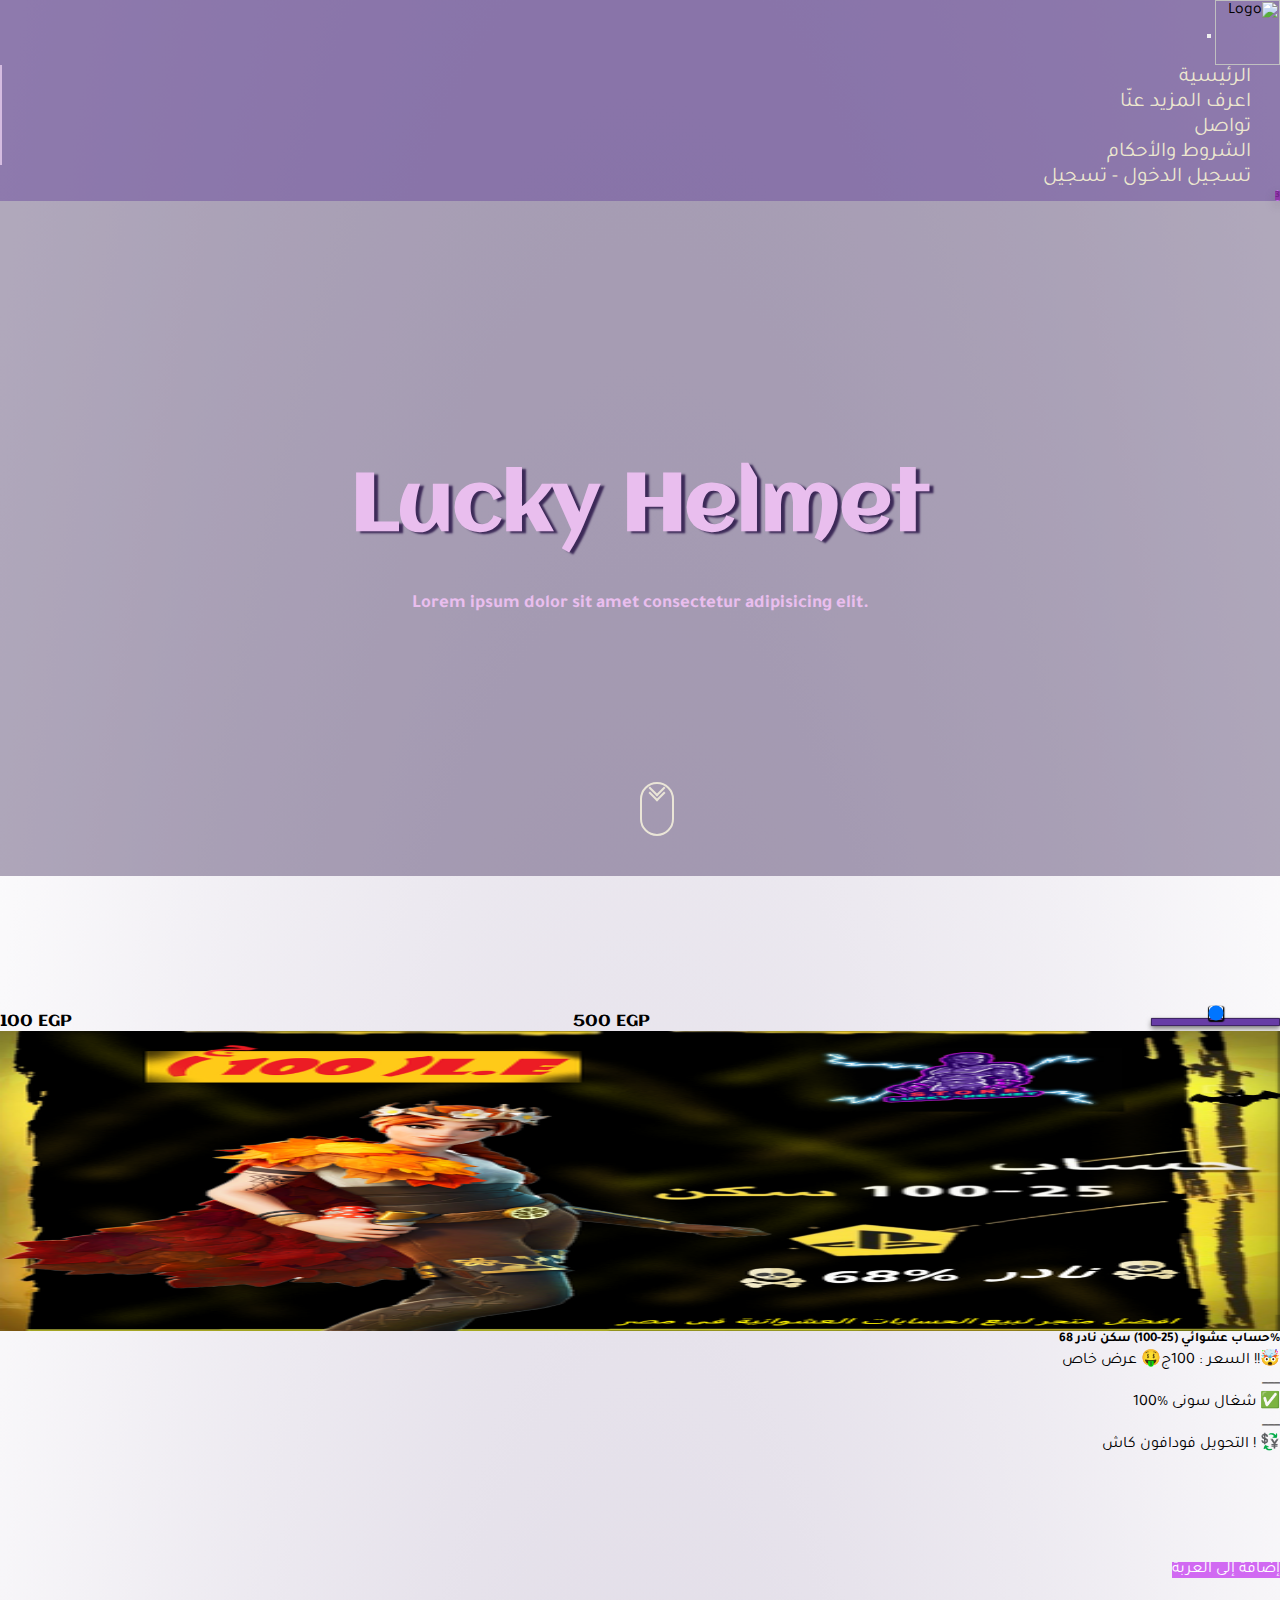
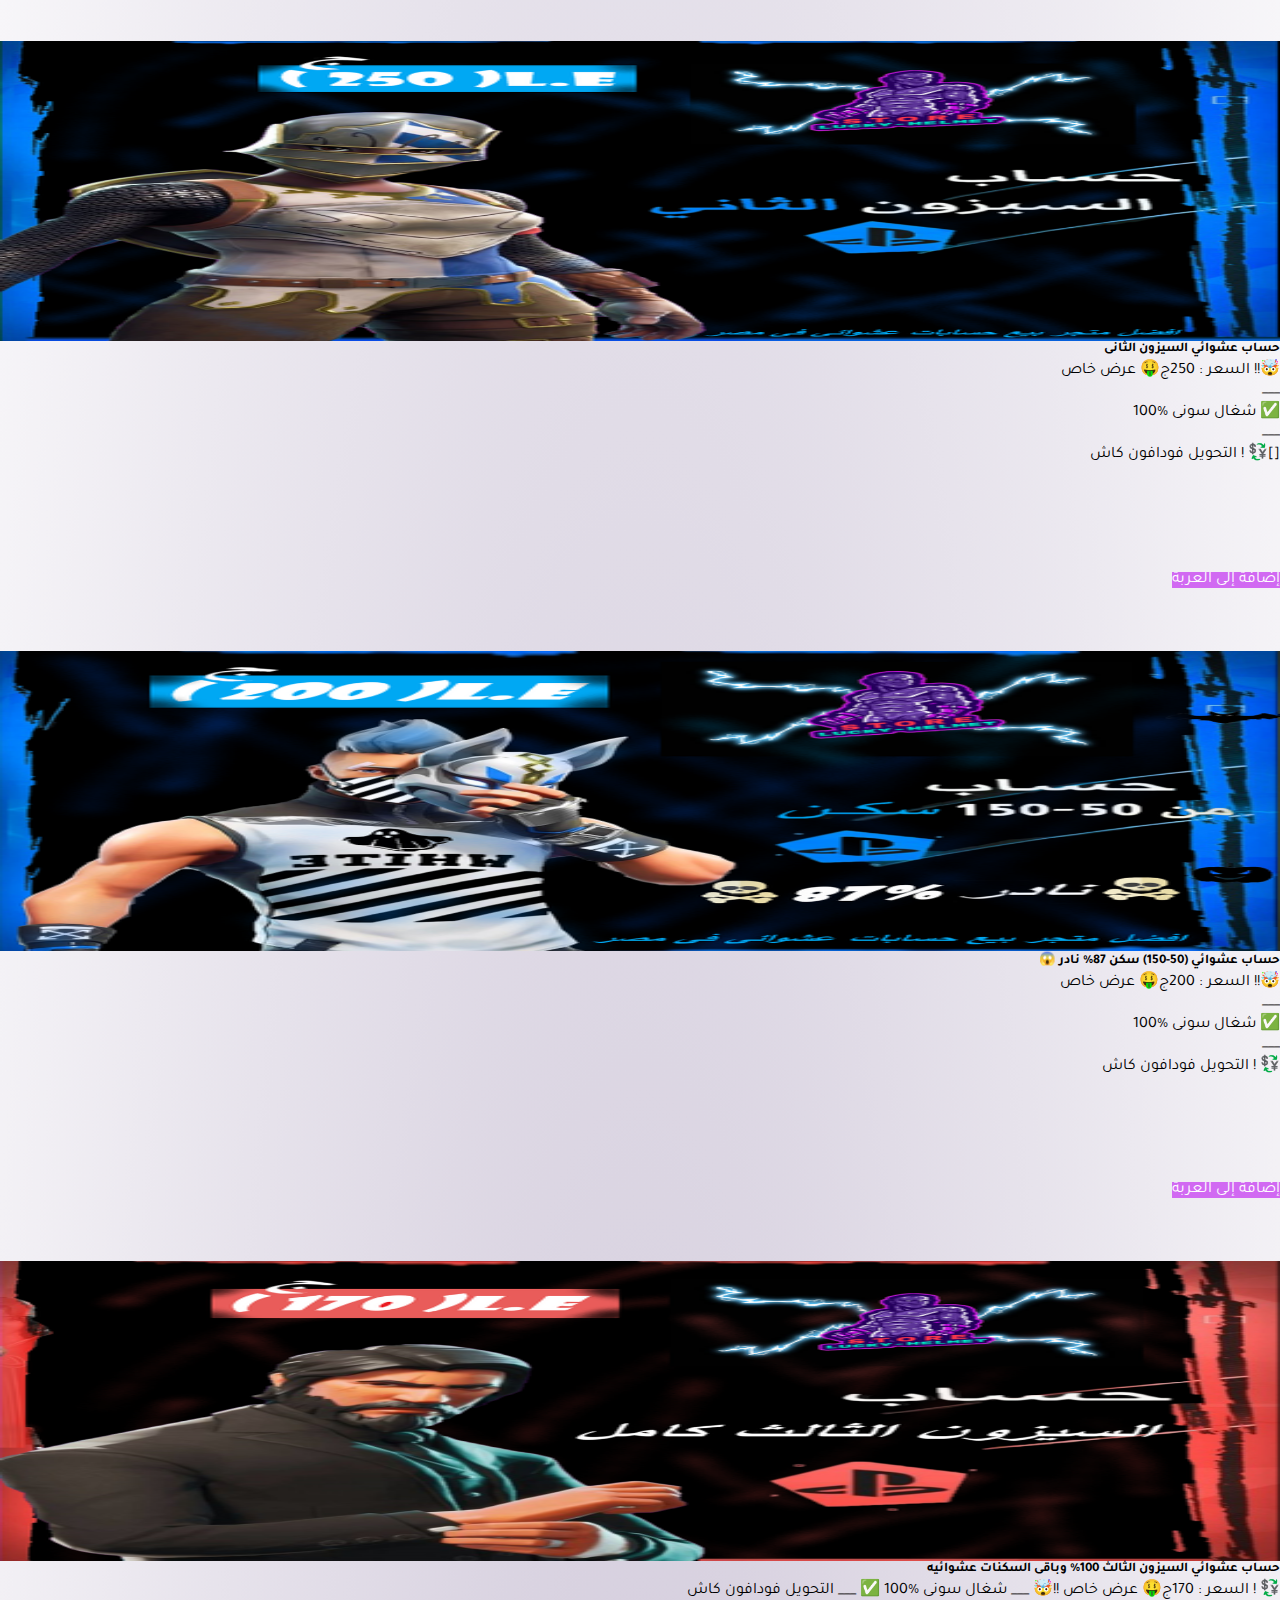
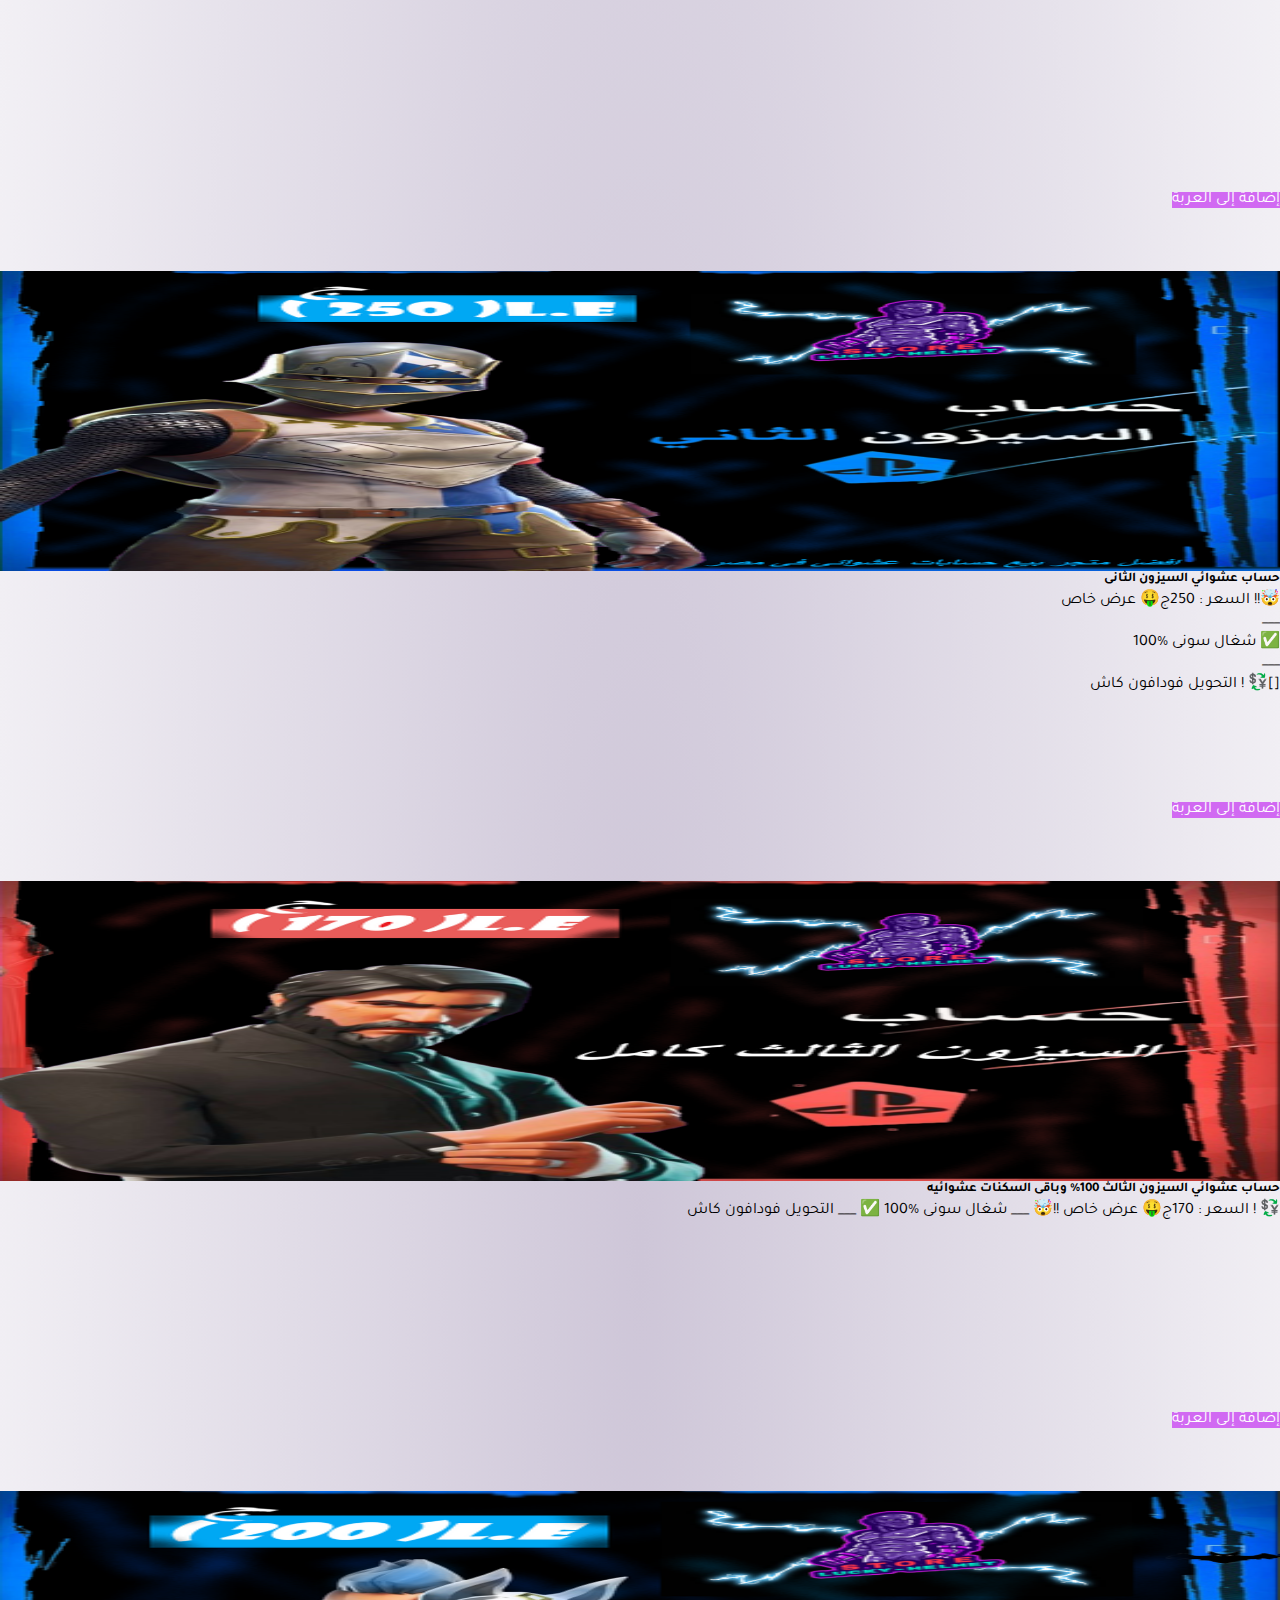
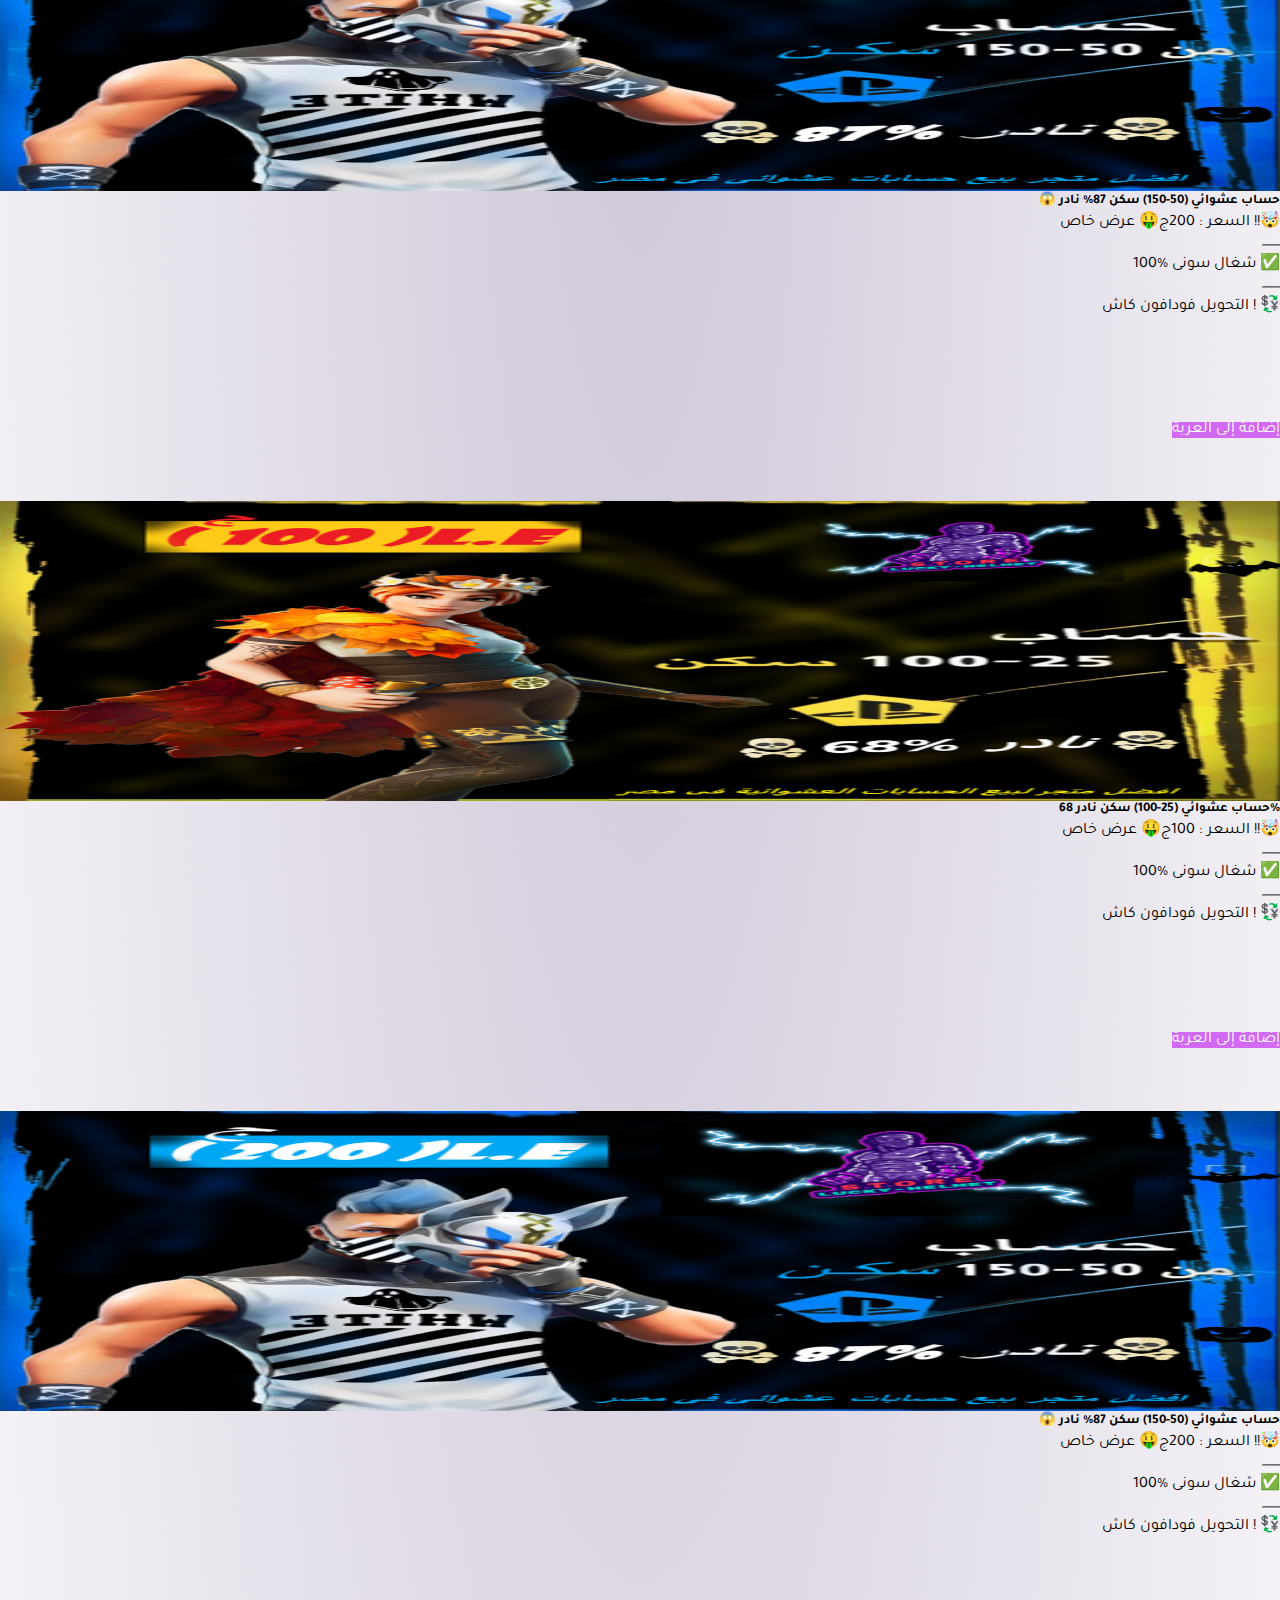
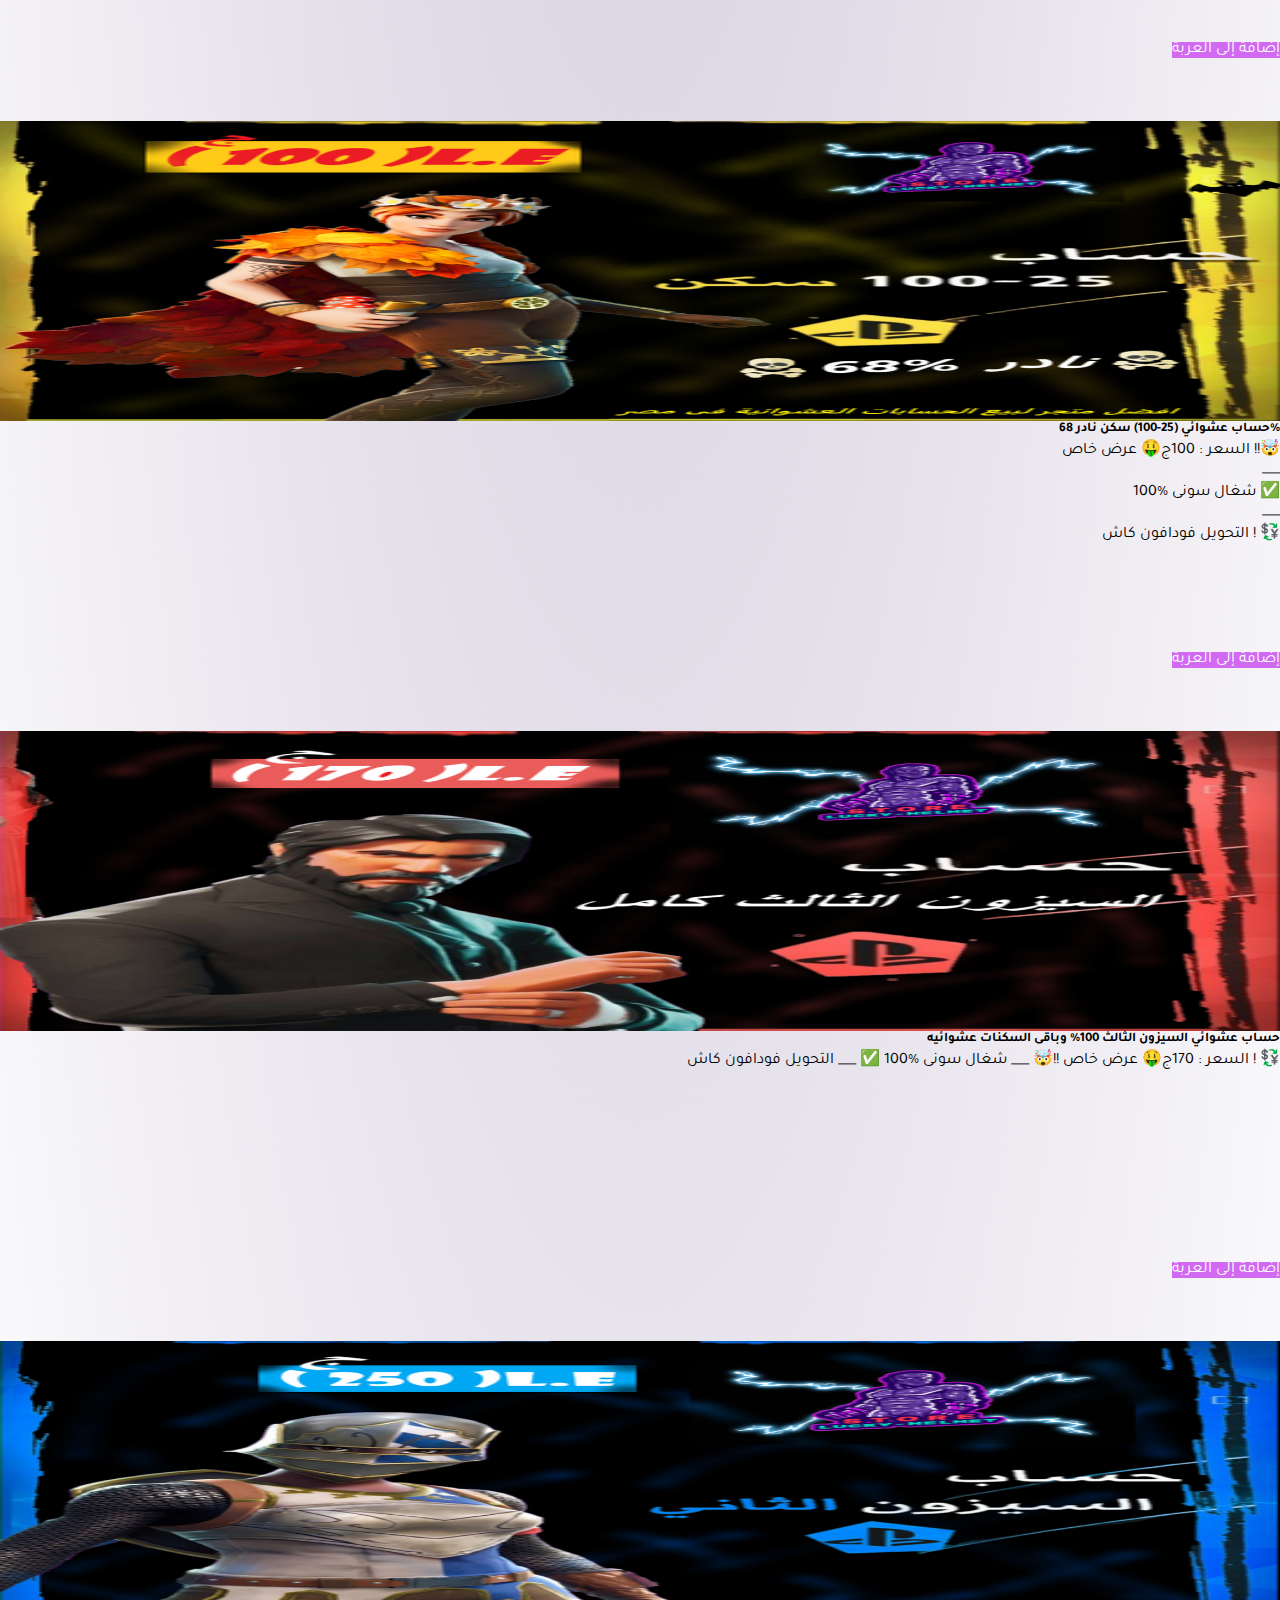
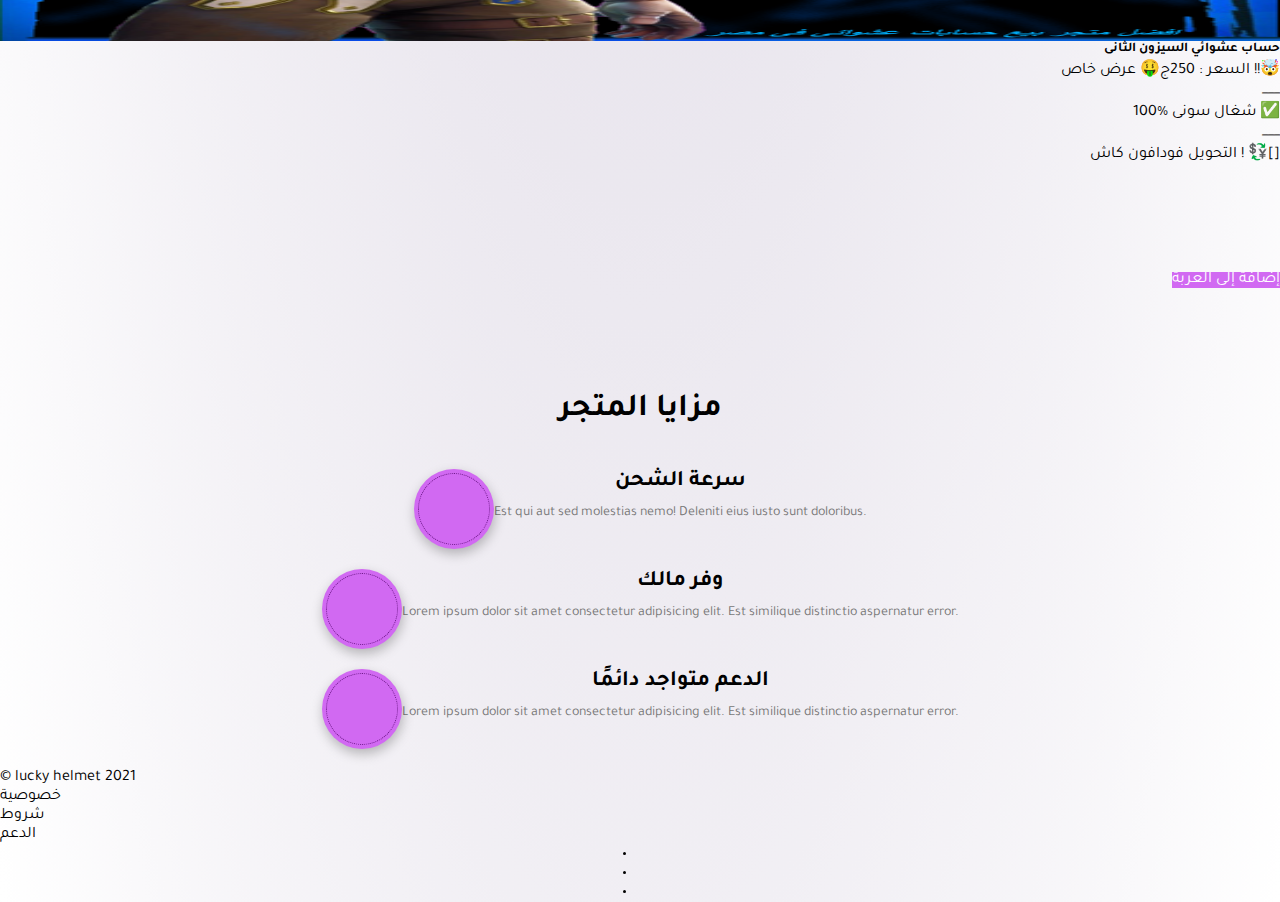
==== commit d4185c94: "Add files via upload" ====
--- a/index.html
+++ b/index.html
@@ -115,6 +115,13 @@
 
                         </a>
                     </div>
+                    <div class="container">
+                        <div class="mb-3 price-filter">
+                            <label for="customRange3" class="form-label">100 EGP</label>
+                            <label for="customRange3" class="form-label">500 EGP</label>
+                            <input type="range" class="form-range" min="0" max="5" step="0.5" id="customRange3">
+                        </div>
+                    </div>
                 </nav>
 
                 <div class="tab-content" id="nav-tabContent">
@@ -541,30 +548,34 @@
 
                 </div>
             </div>
-            <!-- Load Facebook SDK for JavaScript -->
-            <div id="fb-root"></div>
-            <script>
-                window.fbAsyncInit = function () {
-                    FB.init({
-                        xfbml: true,
-                        version: 'v6.0'
-                    });
-                };
-
-                (function (d, s, id) {
-                    var js, fjs = d.getElementsByTagName(s)[0];
-                    if (d.getElementById(id)) return;
-                    js = d.createElement(s); js.id = id;
-                    js.src = 'https://connect.facebook.net/en_US/sdk/xfbml.customerchat.js';
-                    fjs.parentNode.insertBefore(js, fjs);
-                }(document, 'script', 'facebook-jssdk'));</script>
-
-            <!-- Your customer chat code -->
-            <div class="fb-customerchat" attribution=setup_tool page_id="100327018107849">
-            </div>
         </div>
 
-
+        <footer class="page-footer my-5 pt-5 text-muted text-center text-small">
+            <p class="mb-1">&copy; lucky helmet 2021</p>
+            <ul class="list-inline">
+                <li class="list-inline-item"><a href="#">خصوصية</a></li>
+                <li class="list-inline-item"><a href="#">شروط</a></li>
+                <li class="list-inline-item"><a href="#">الدعم</a></li>
+            </ul>
+            <ul class="social0media">
+
+                <li class="list-inline-item"><a href="#">
+                        <i class="fab fa-facebook-square"></i>
+                    </a>
+                </li>
+
+                <li class="list-inline-item"><a href="#">
+                        <i class="fab fa-twitter-square"></i>
+                    </a>
+                </li>
+
+                <li class="list-inline-item"><a href="#">
+                        <i class="fab fa-instagram-square"></i>
+                    </a>
+                </li>
+
+            </ul>
+        </footer>
     </div>
 
     <!-- Jquery -->
--- a/css/style.css
+++ b/css/style.css
@@ -97,8 +97,8 @@
         }
         
         a.cart.iconRound {
-            width: 50px;
-            height: 50px;
+            width: 55px;
+            height: 55px;
             font-size: 11px;
         }
         
@@ -110,9 +110,11 @@
             color: #a50ed7;
             transition: .2s all ease-in-out;
         }
-        .badge{
+        
+        .badge {
             background: #8f38aa !important;
         }
+        
         .cart .badge {
             font-size: .85em;
         }
@@ -208,6 +210,63 @@
             color: #651f7b;
         }
         
+        .price-filter {
+            justify-content: space-between;
+            display: flex;
+            flex-wrap: wrap;
+        }
+        /* Special styling for WebKit/Blink */
+        
+        .price-filter input[type=range]::-webkit-slider-thumb {
+            -webkit-appearance: none;
+            border: 1px solid #000000;
+            height: 30px;
+            width: 12px;
+            border-radius: 3px;
+            background: #ffffff;
+            cursor: pointer;
+            margin-top: -14px;
+            /* You need to specify a margin in Chrome, but in Firefox and IE it is automatic */
+            box-shadow: 1px 1px 1px #0000005e, 0px 1px 1px #0d0d0d;
+            /* Add cool effects to your sliders! */
+        }
+        /* All the same stuff for Firefox */
+        
+        input[type=range]::-moz-range-thumb {
+            box-shadow: 1px 1px 1px #000000, 0px 0px 1px #0d0d0d;
+            border: 1px solid #000000;
+            height: 36px;
+            width: 16px;
+            border-radius: 3px;
+            background: #ffffff;
+            cursor: pointer;
+        }
+        /* All the same stuff for IE */
+        
+        input[type=range]::-ms-thumb {
+            box-shadow: 1px 1px 1px #000000, 0px 0px 1px #0d0d0d;
+            border: 1px solid #000000;
+            height: 36px;
+            width: 16px;
+            border-radius: 3px;
+            background: #ffffff;
+            cursor: pointer;
+        }
+        
+        input[type=range]::-webkit-slider-runnable-track {
+            width: 100%;
+            height: 8.4px;
+            cursor: pointer;
+            box-shadow: #686868cc 0px 3px 5px, 0px 0px 1px #0d0d0d;
+            background: #673da6;
+            border-radius: 1.3px;
+            border: 0.1px solid #01010163;
+        }
+        
+        label.form-label {
+            font-family: 'Aclonica';
+        }
+        
         svg.bd-placeholder-img.card-img-top {
             height: 280px;
         }
@@ -300,7 +359,7 @@
             top: 50%;
             left: 50%;
             transform: translate(-50%, -50%);
-            border: 2px dotted #671582;
+            border: 1.9px dotted #671582;
             border-radius: 100%;
         }
         
@@ -318,10 +377,27 @@
             color: #777;
         }
         /* Body END */
+        /* footer START */
+        
+        ul.social0media {
+            margin: auto;
+            width: fit-content;
+            padding: 0px;
+        }
+        
+        .list-inline-item:last-child {
+            margin-right: .5rem !important;
+        }
+        
+        footer ul li a:hover {
+            color: #823da6;
+        }
+        
+        footer .social0media a {
+            font-size: 17px;
+        }
+        /* footer END */
         /* Login START */
-        /* #login .container {
-    margin-top: 4.3rem;
-} */
         
         .login-container {
             margin-top: 5%;
@@ -566,14 +642,14 @@
             nav ul li {
                 border: none;
             }
-            .card {
+            .tab-content .card {
                 height: 430px;
             }
-            .card img {
+            .tab-content .card img {
                 width: 100%;
                 height: 183px;
             }
-            .card-body {
+            .tab-content .card-body {
                 min-height: 300px;
             }
             .cardcontainer {
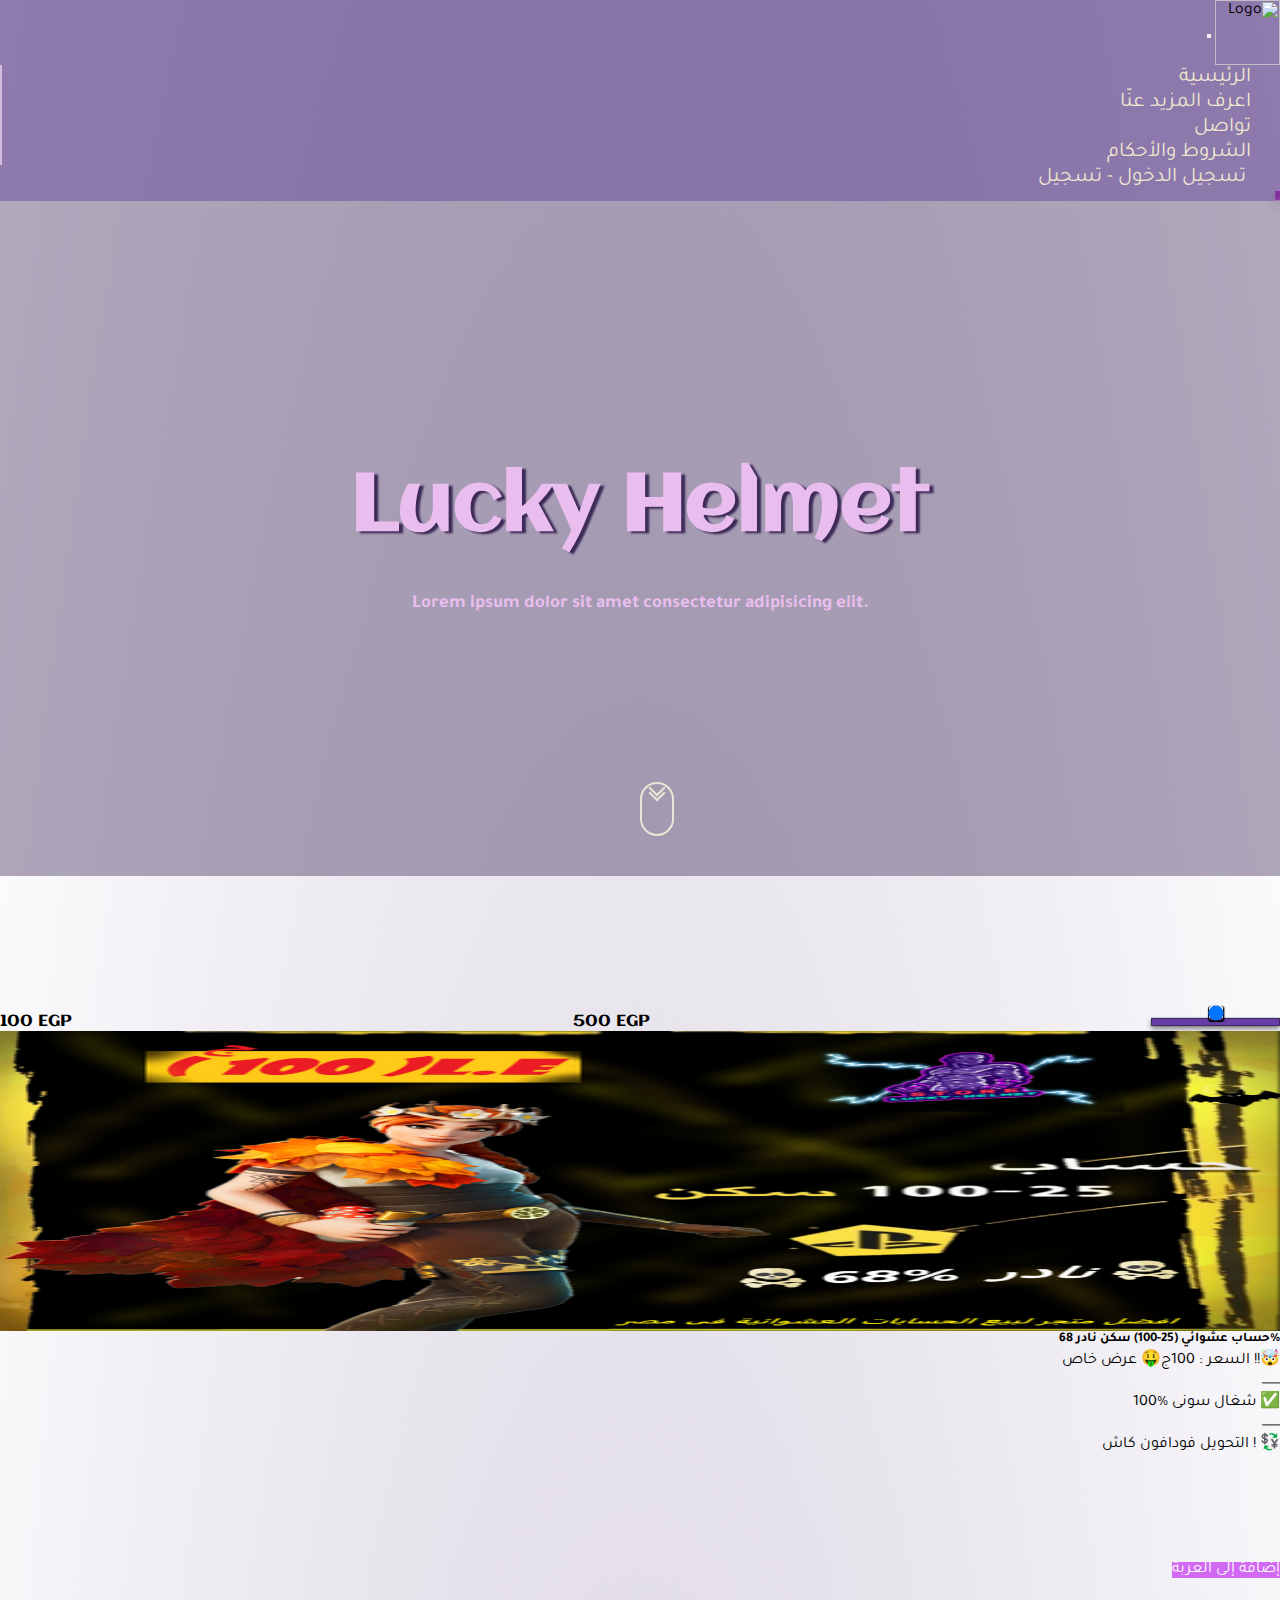
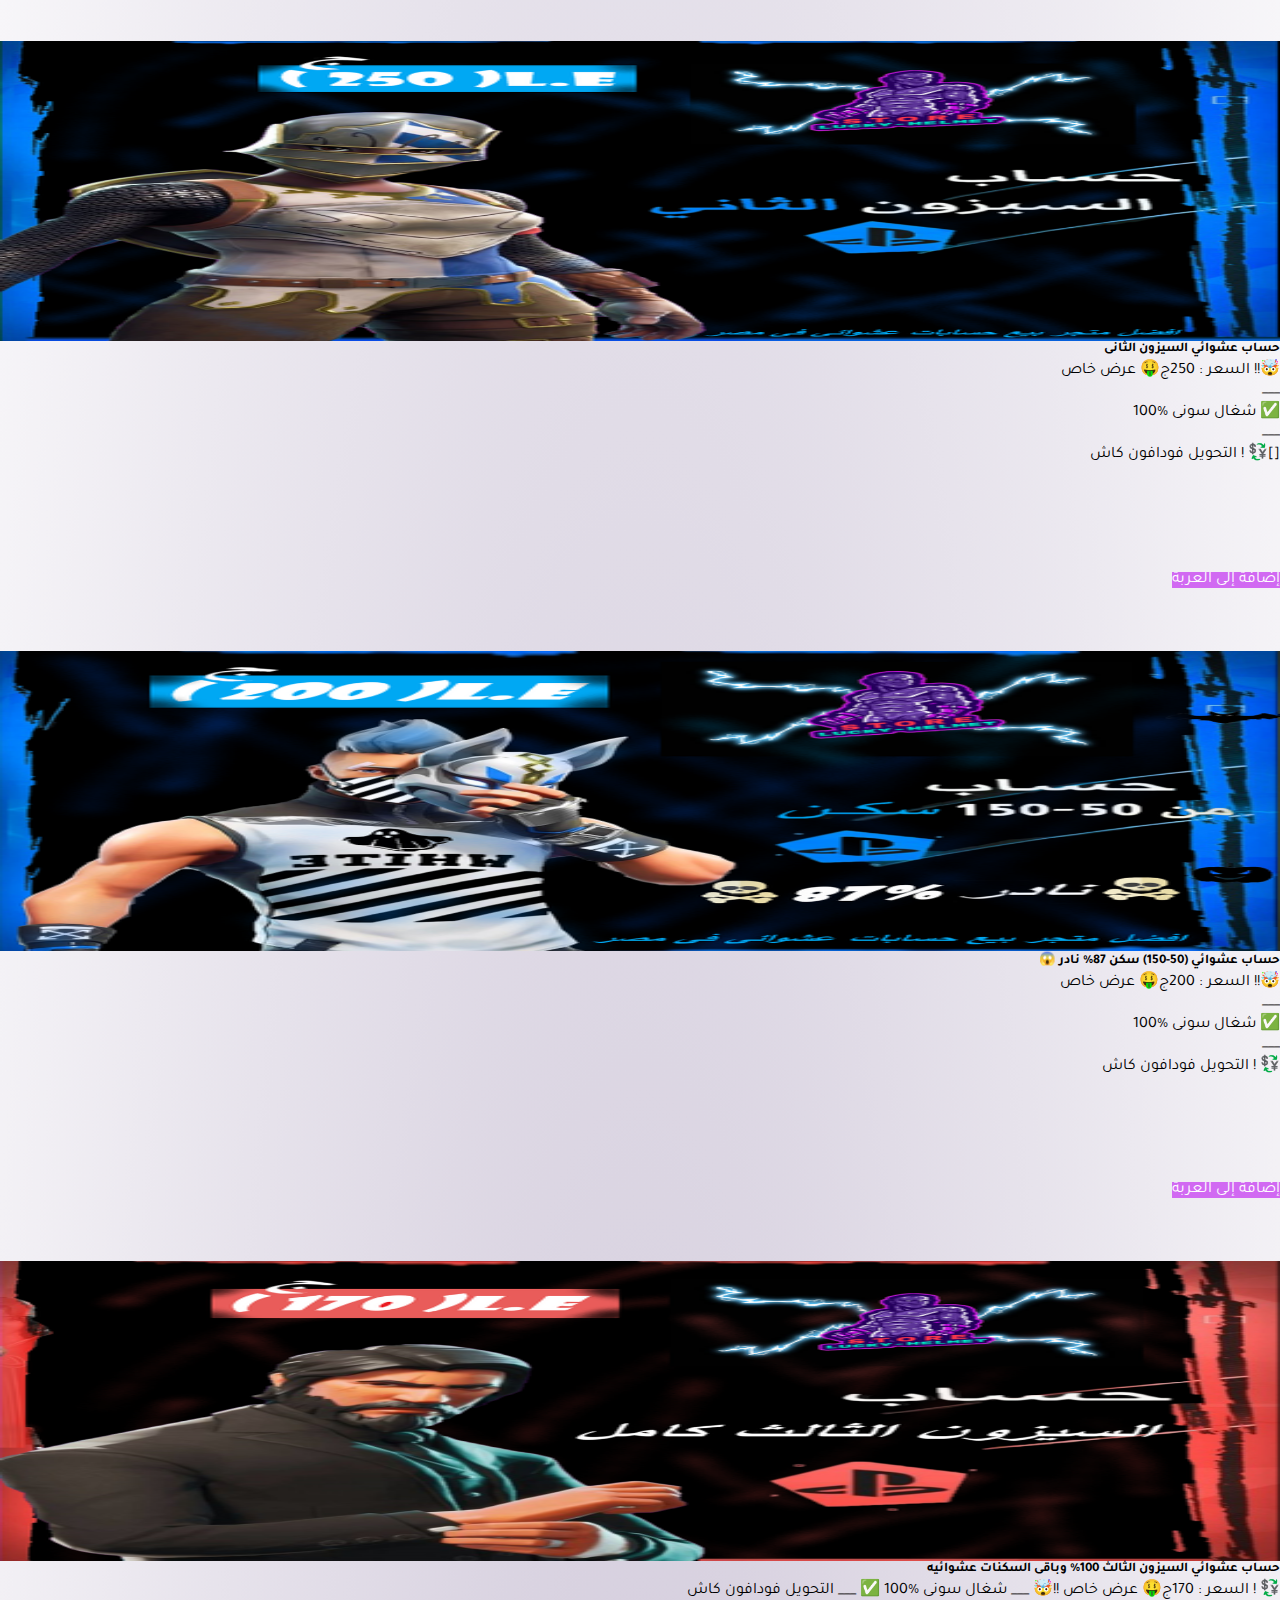
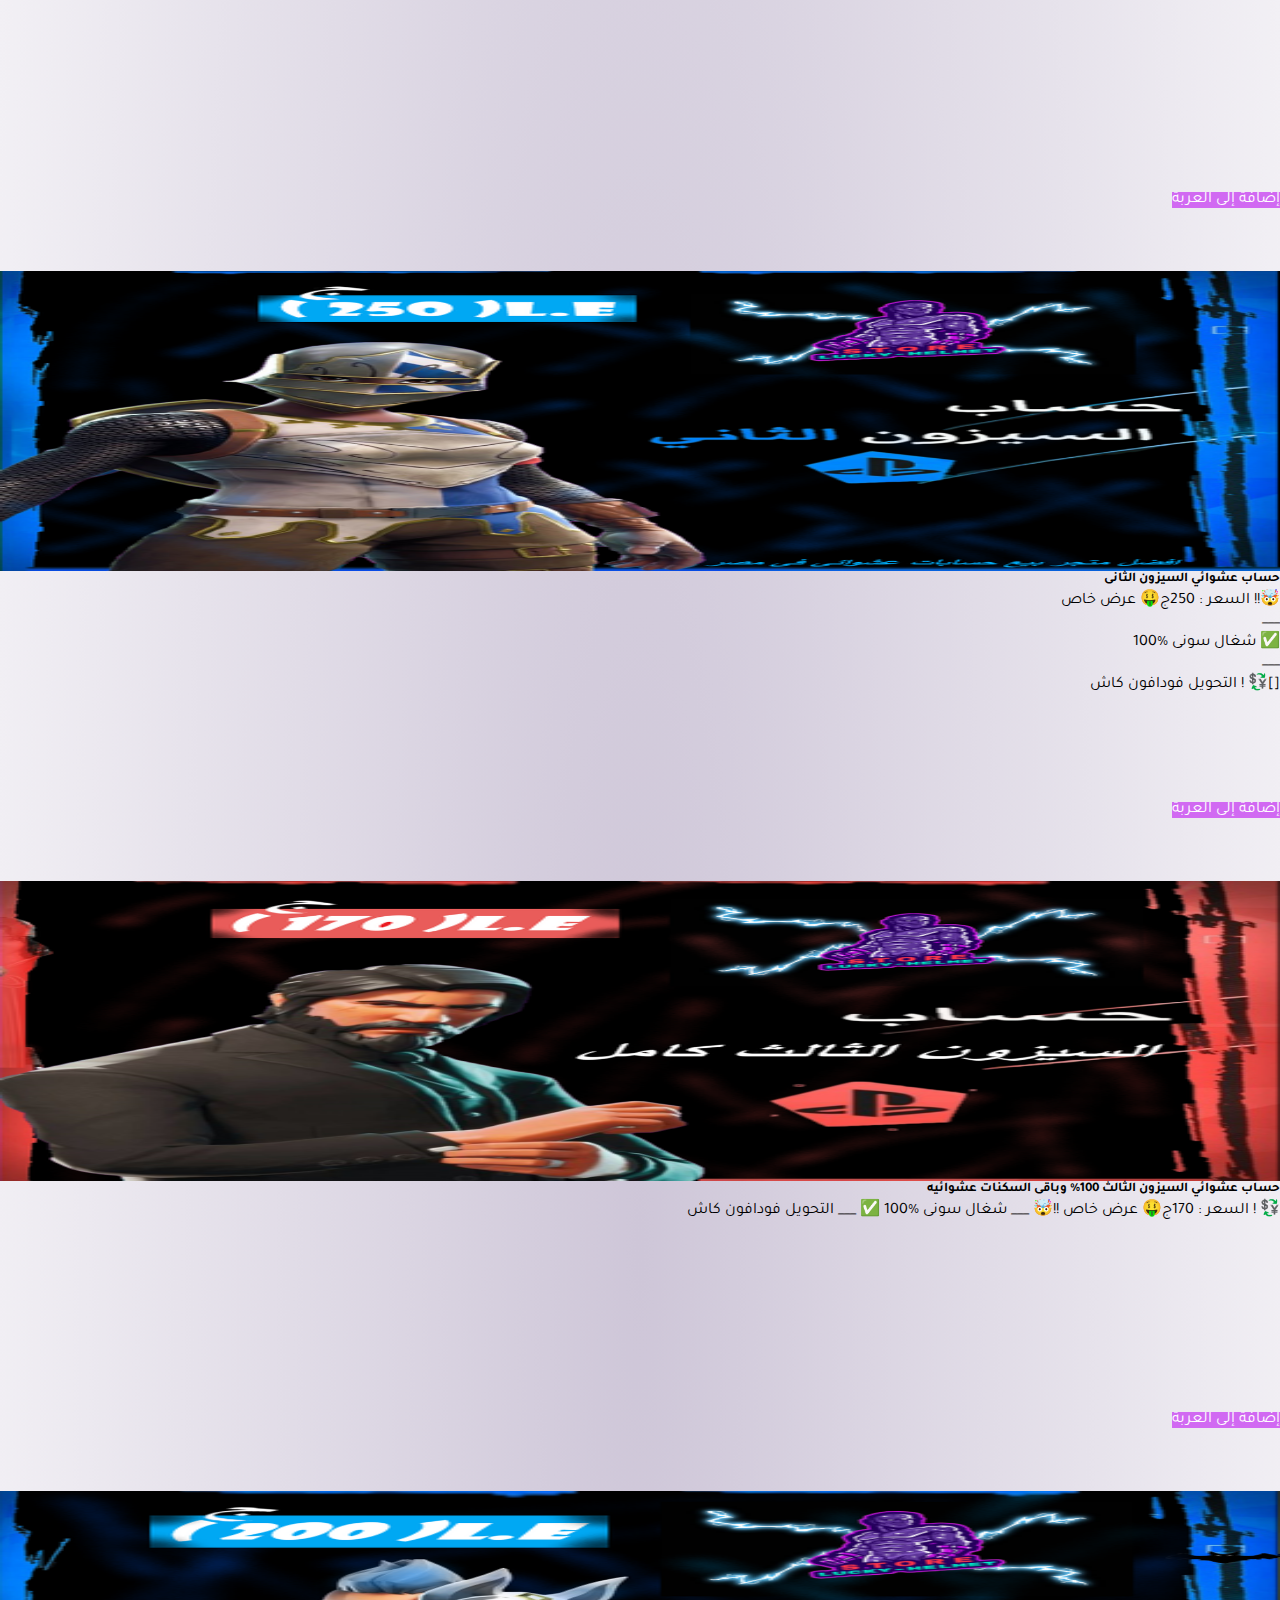
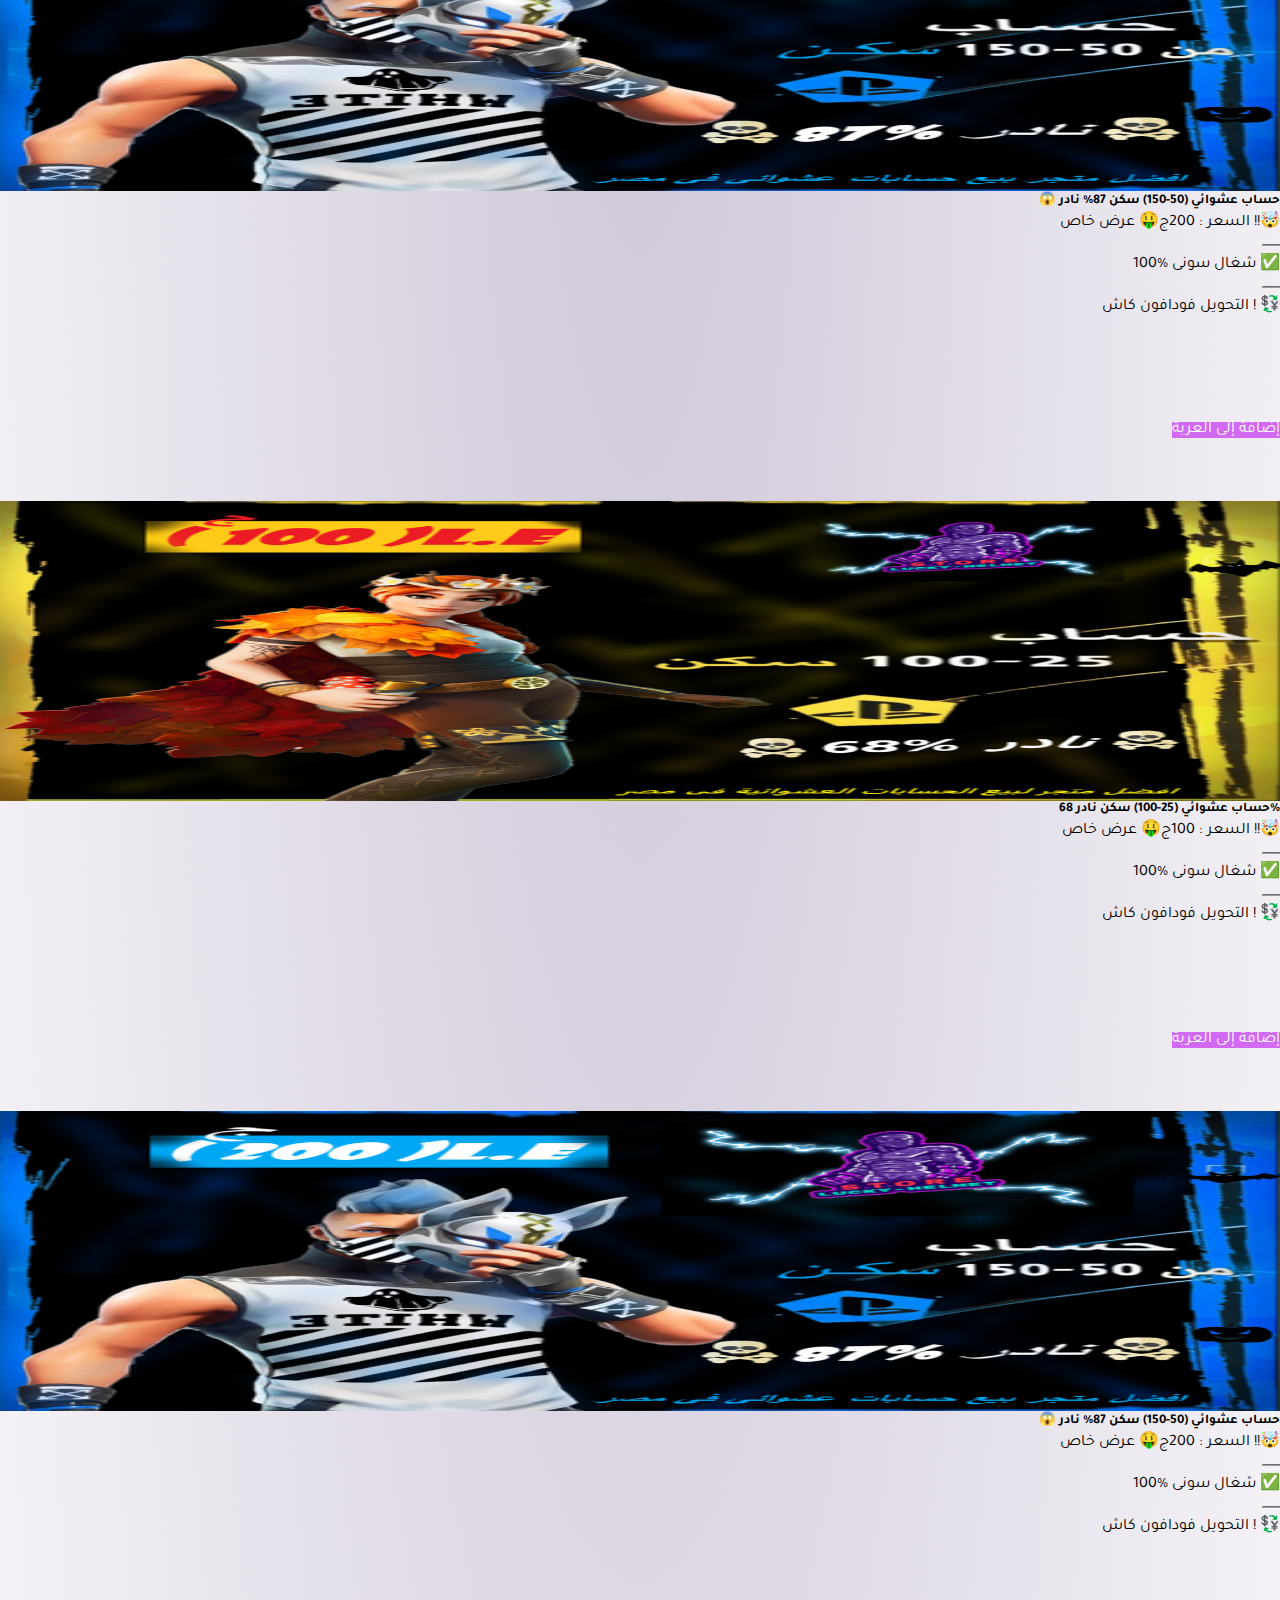
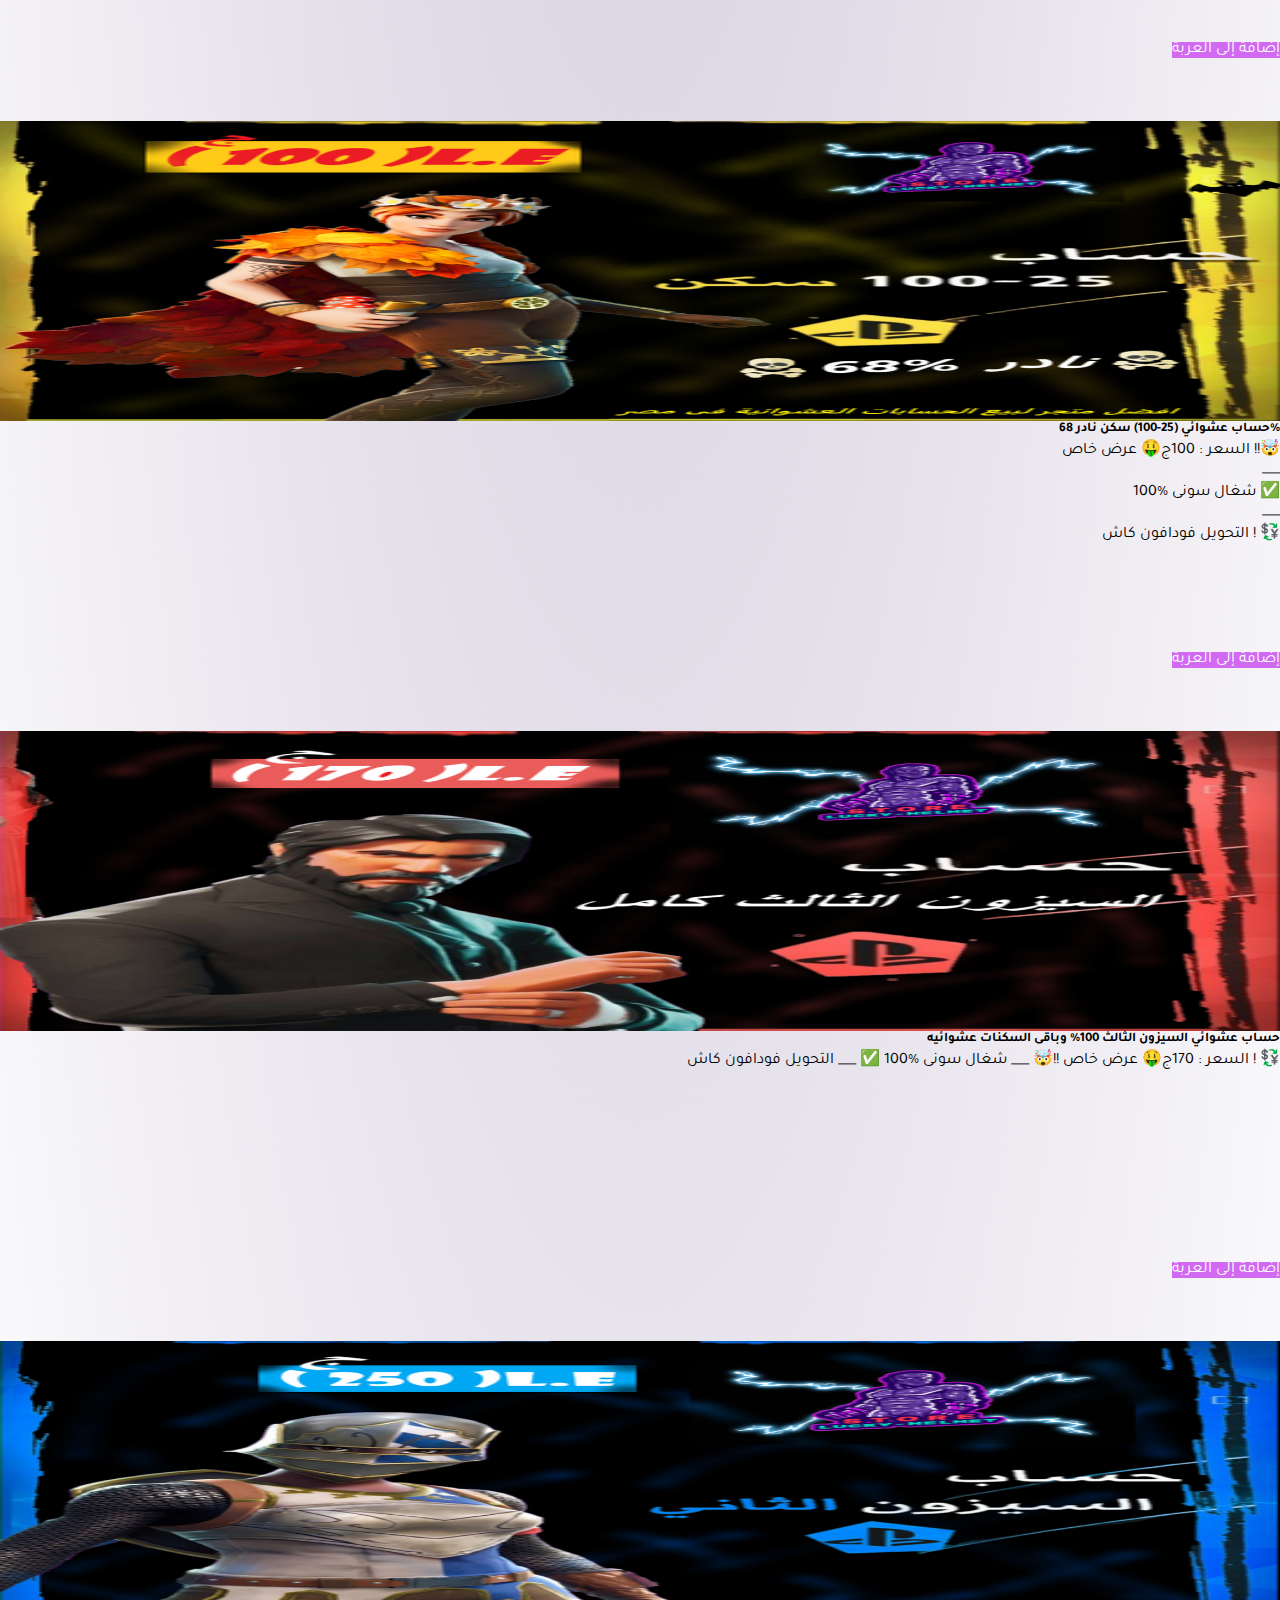
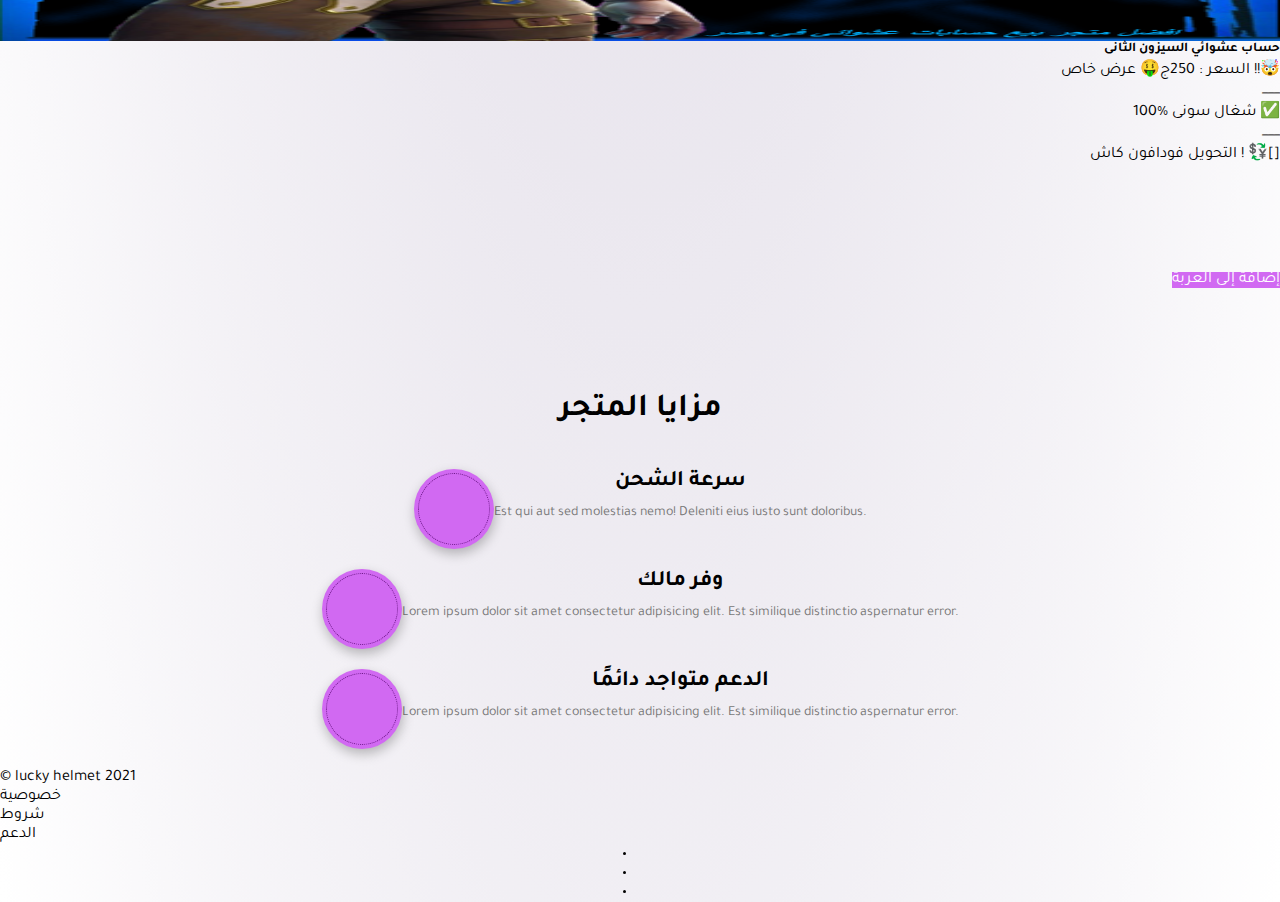
==== commit 436b99c0: "Add files via upload" ====
--- a/index.html
+++ b/index.html
@@ -58,7 +58,10 @@
                             </li>
 
                             <li class="nav-item">
-                                <a class="nav-link" href="login.html">تسجيل الدخول - تسجيل</a>
+                                <a class="nav-link" href="login.html">
+                                    <i class="fas fa-user"></i>
+                                    تسجيل الدخول - تسجيل
+                                </a>
                             </li>
                         </ul>
                     </div>
--- a/css/style.css
+++ b/css/style.css
@@ -91,6 +91,12 @@
             color: #f5f1d2ee !important;
         }
         
+        .page-header nav a.nav-link i {
+            font-size: 20px;
+            padding: 0px;
+            padding-left: 5px;
+        }
+        
         ul li a:hover {
             color: #e37fdcee;
             transition: .3s all ease-in-out;
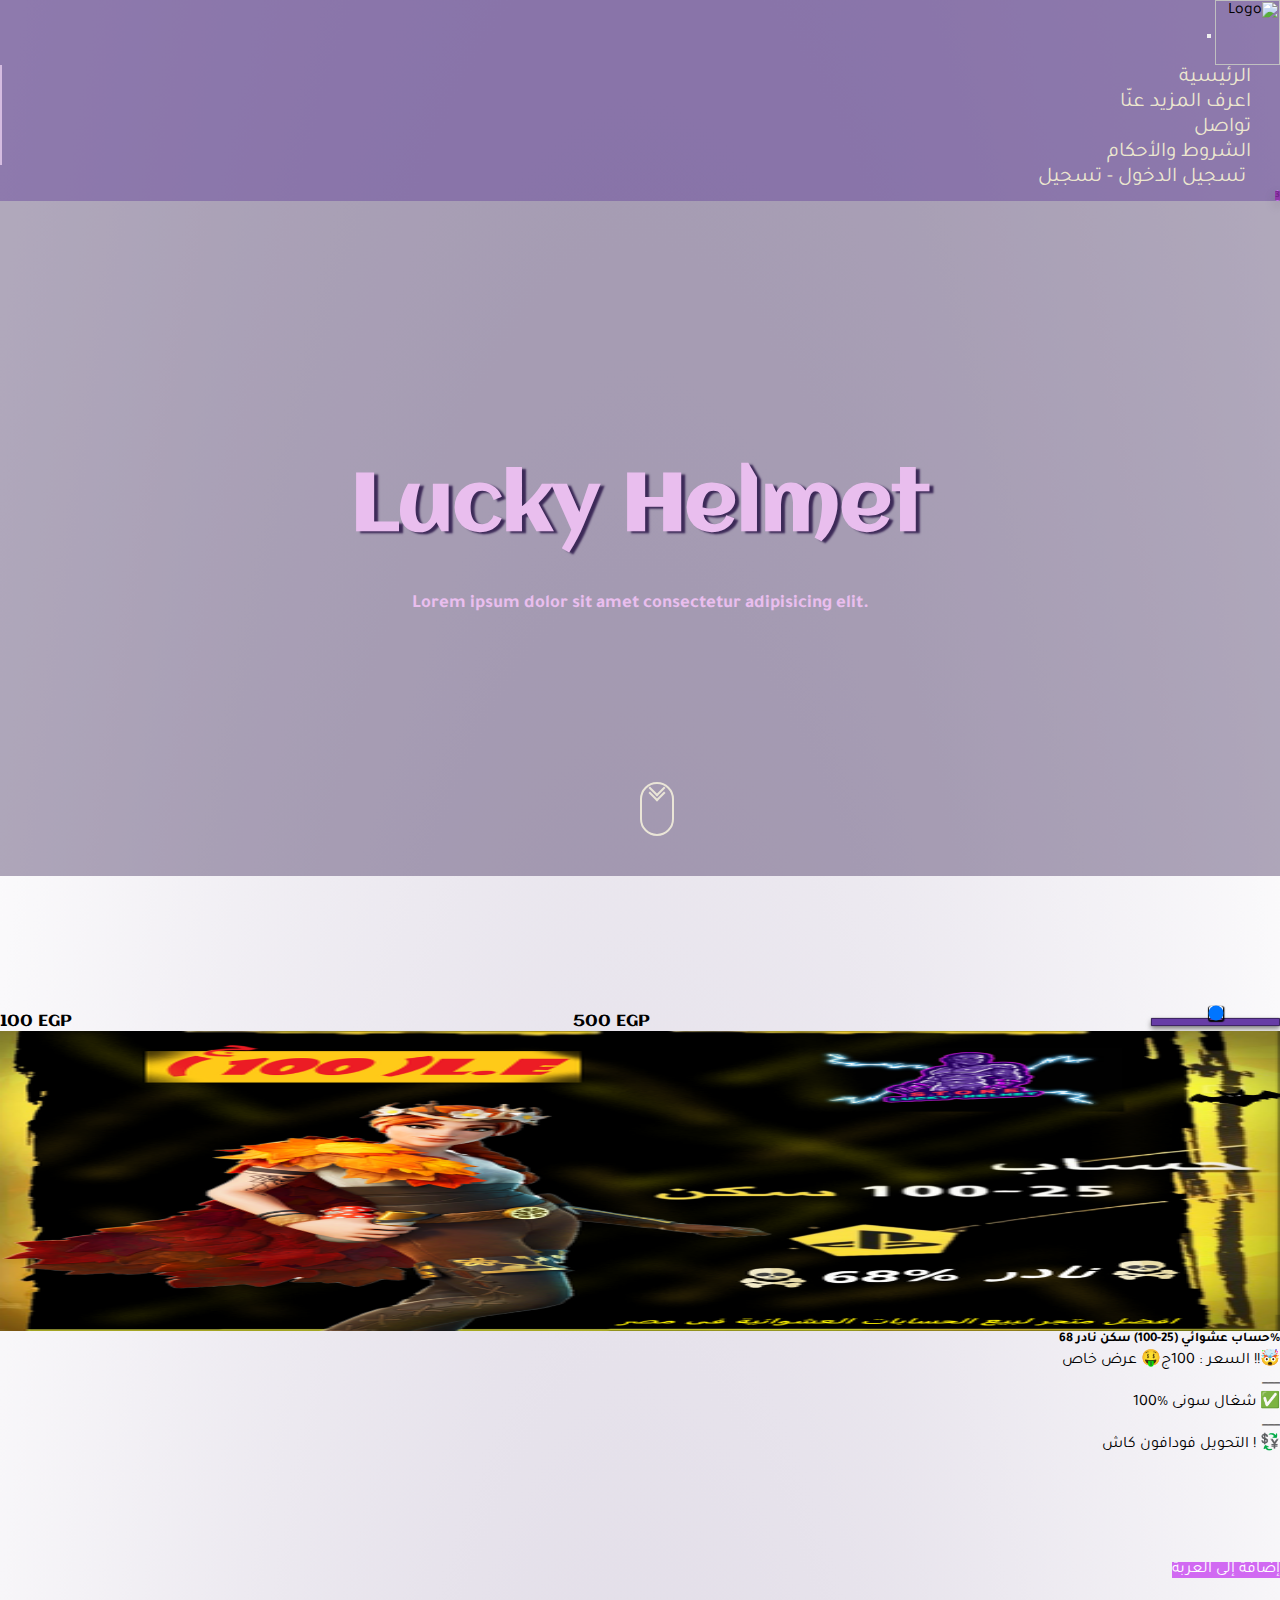
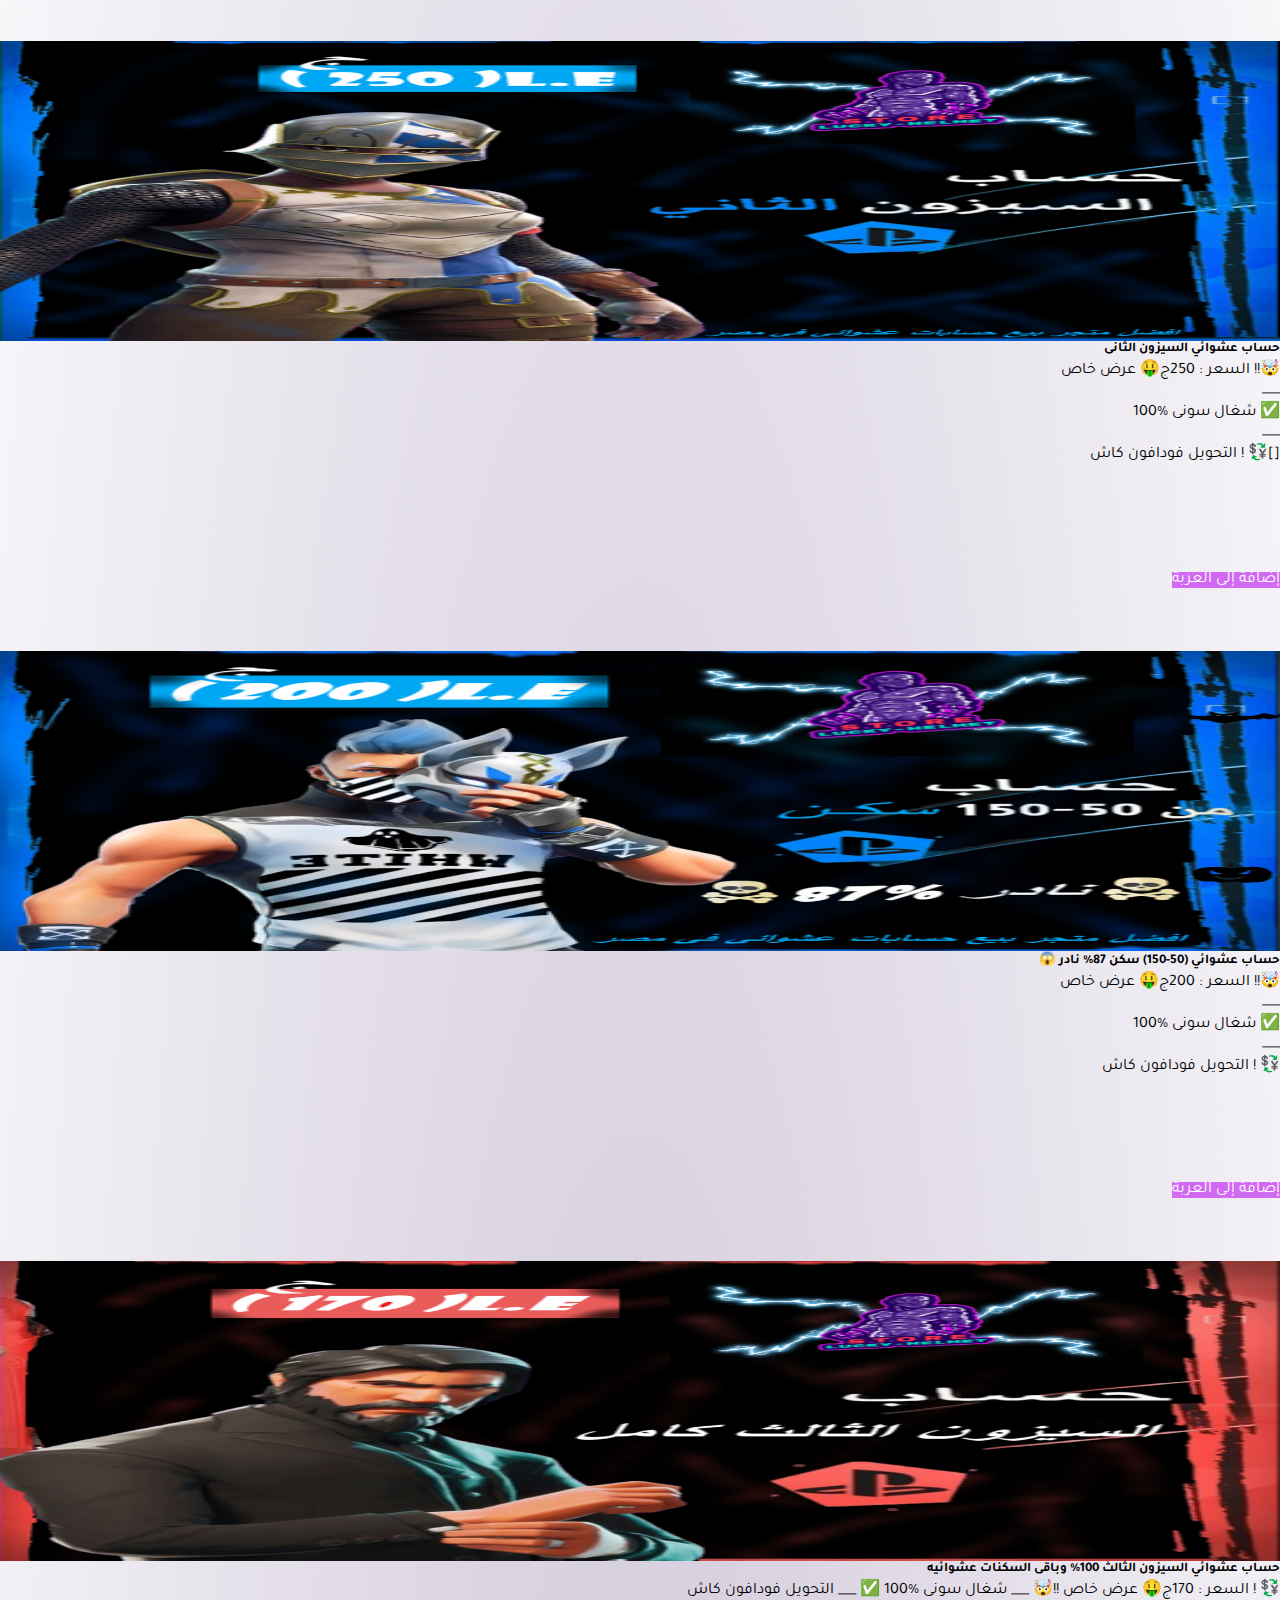
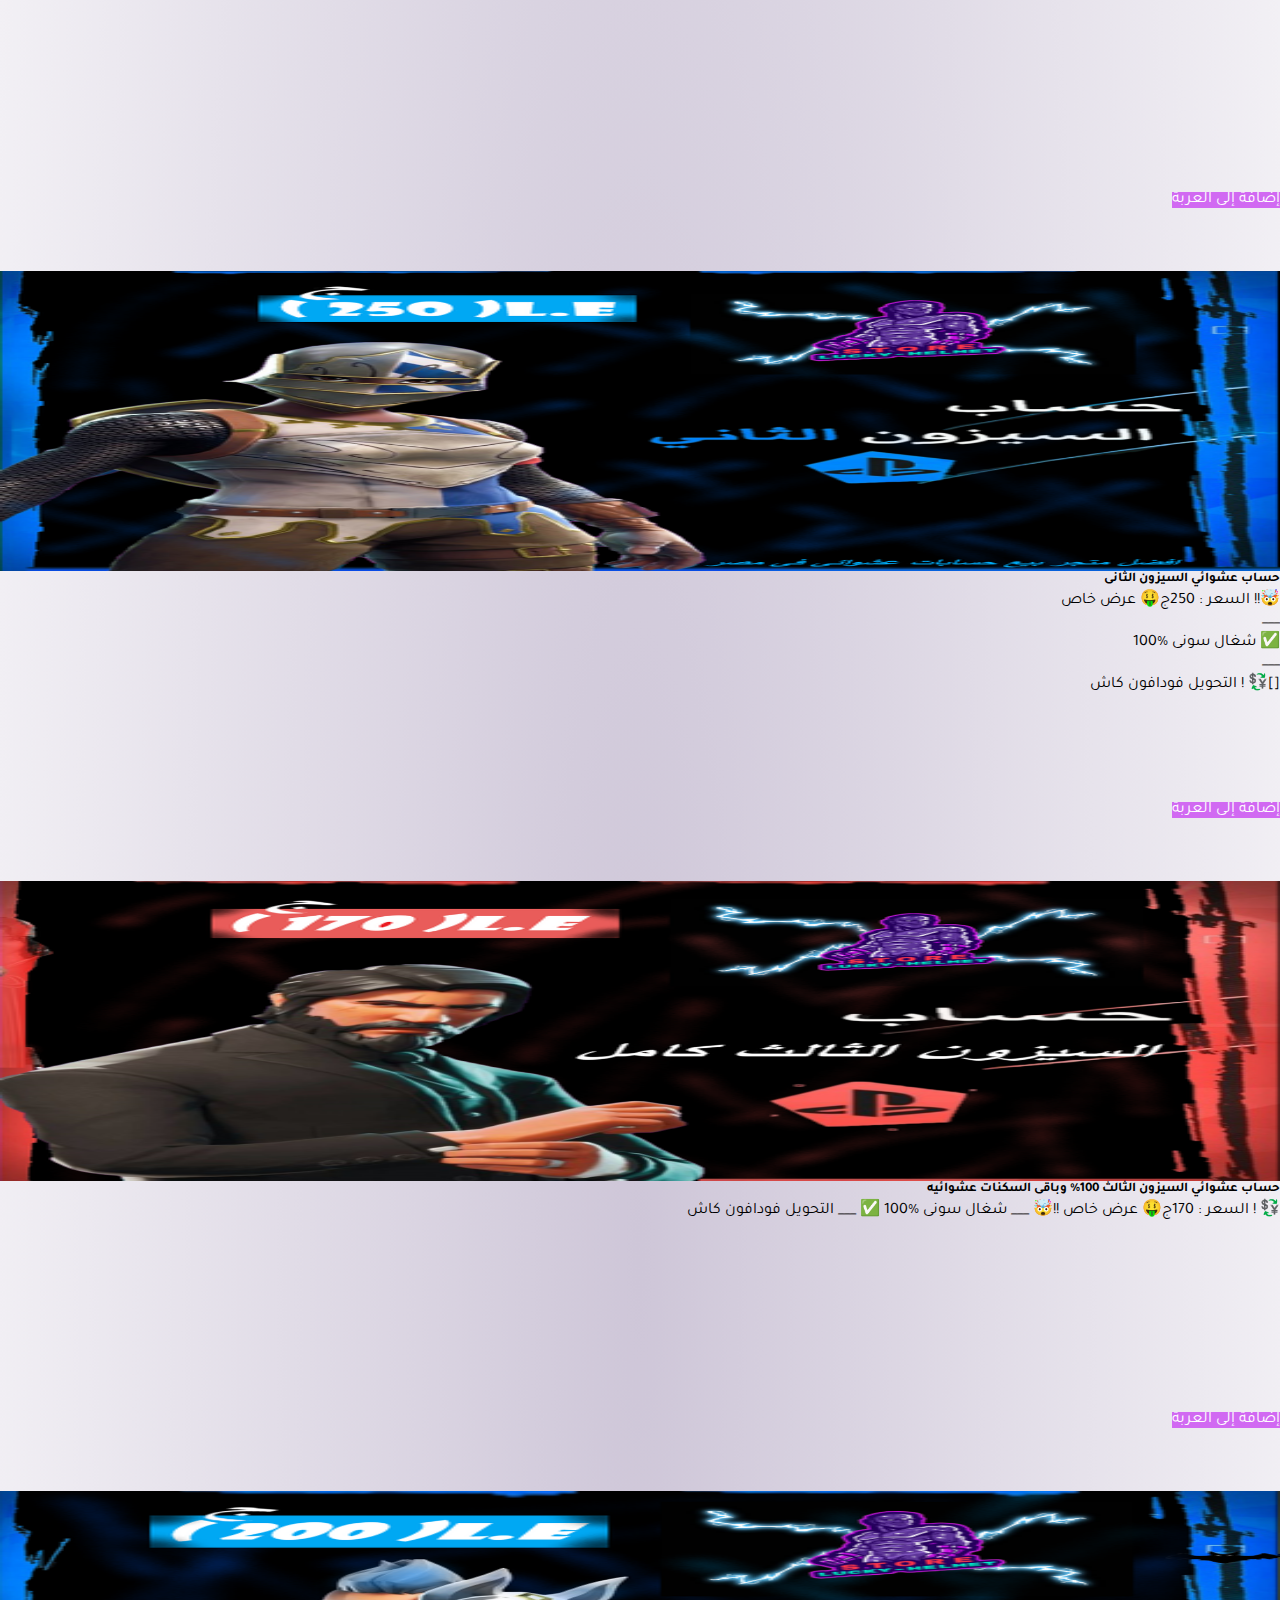
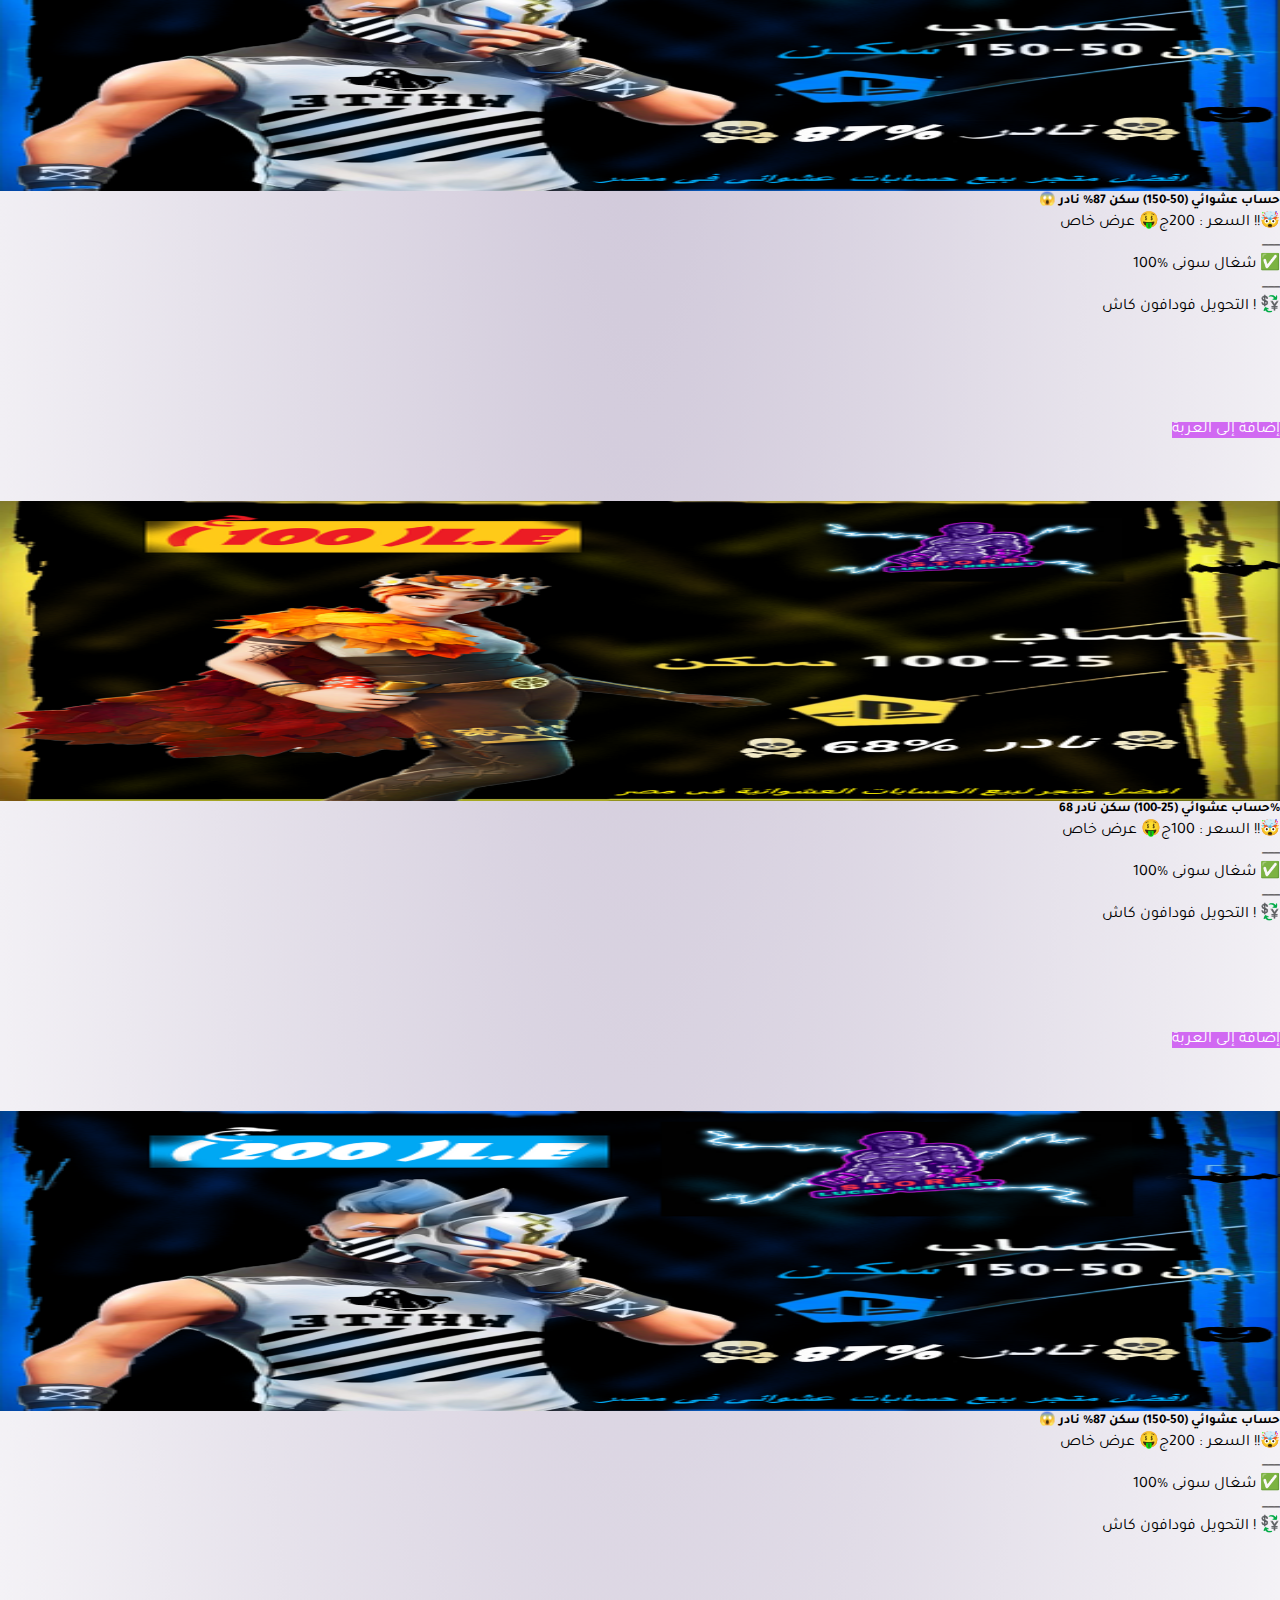
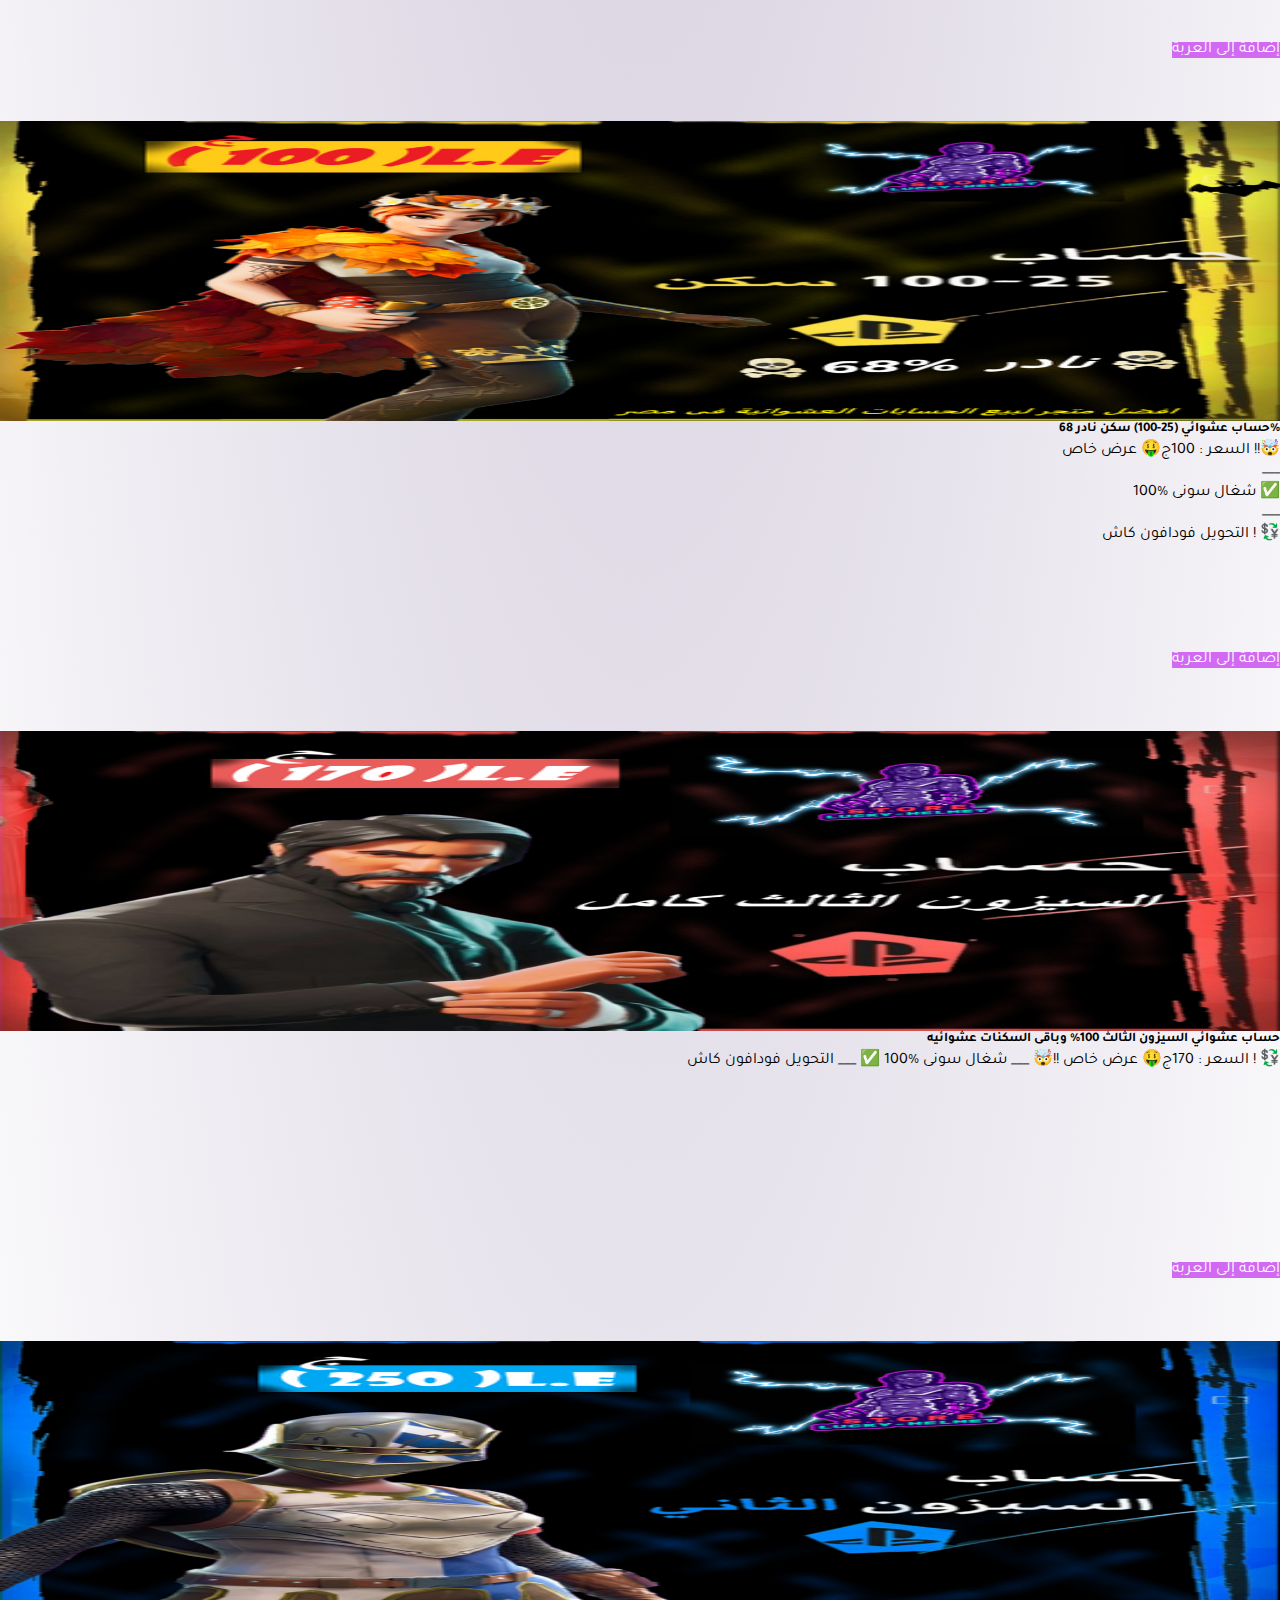
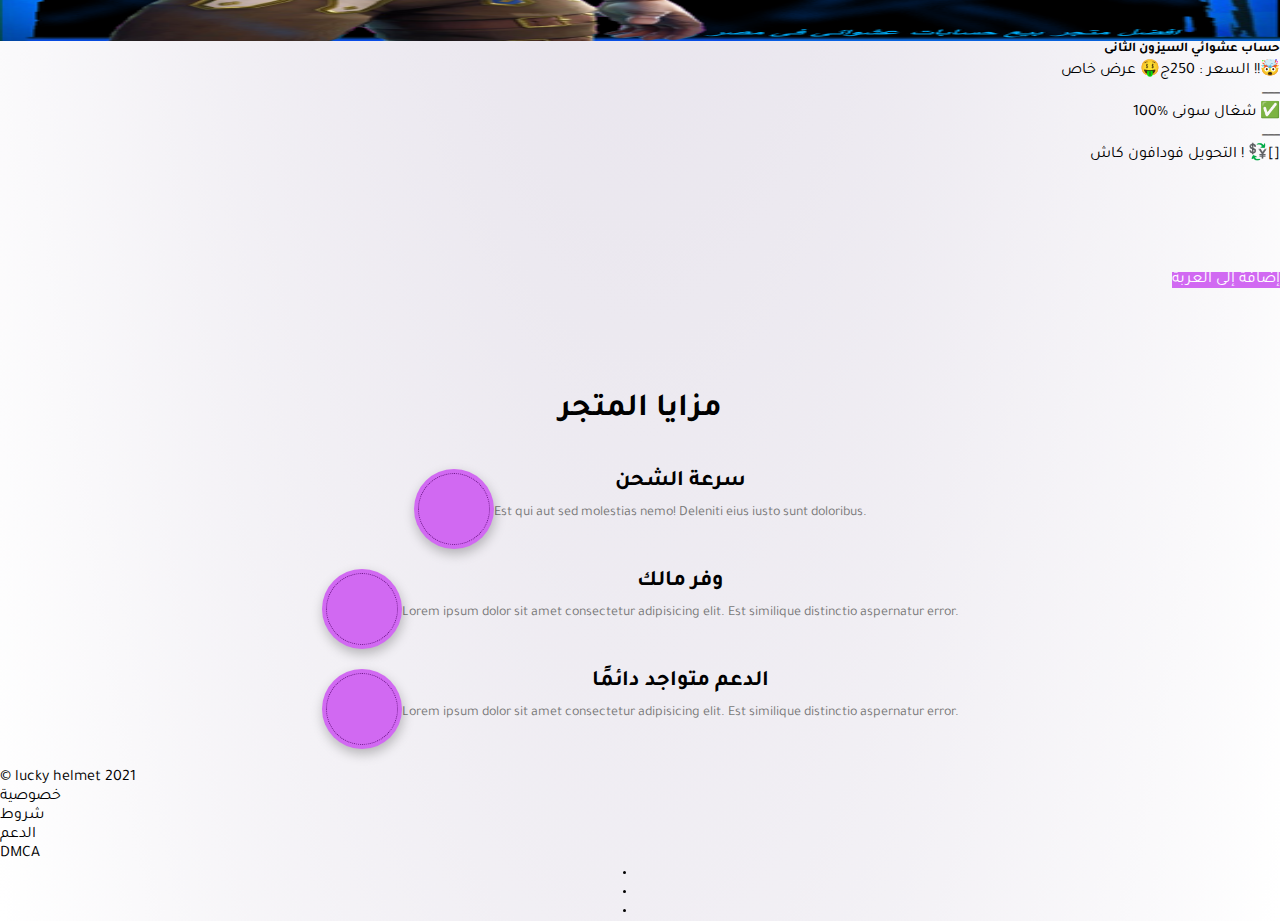
==== commit 030037ad: "Add files via upload" ====
--- a/index.html
+++ b/index.html
@@ -559,6 +559,7 @@
                 <li class="list-inline-item"><a href="#">خصوصية</a></li>
                 <li class="list-inline-item"><a href="#">شروط</a></li>
                 <li class="list-inline-item"><a href="#">الدعم</a></li>
+                <li class="list-inline-item"><a href="dmca.html">DMCA</a></li>
             </ul>
             <ul class="social0media">
 
--- a/css/style.css
+++ b/css/style.css
@@ -47,6 +47,10 @@
             filter: progid: DXImageTransform.Microsoft.gradient( startColorstr='#a27bcc', endColorstr='#6c5299', GradientType=1);
             font-family: "Tajawal", sans-serif;
         }
+        
+        body.simple-page .page-body {
+            padding-top: 113px;
+        }
         /* essentials END */
         /* nav START */
         
@@ -95,6 +99,7 @@
             font-size: 20px;
             padding: 0px;
             padding-left: 5px;
+            color: #ef00ff;
         }
         
         ul li a:hover {
@@ -614,6 +619,15 @@
             color: #000;
         }
         /* Checkout END */
+        /* DMCA START */
+        
+        #dmca p.text {
+            width: 80%;
+            padding: 40px;
+            margin: auto;
+            text-align: center;
+        }
+        /* DMCA END */
         /* animations START */
         
         @keyframes scroll-down {
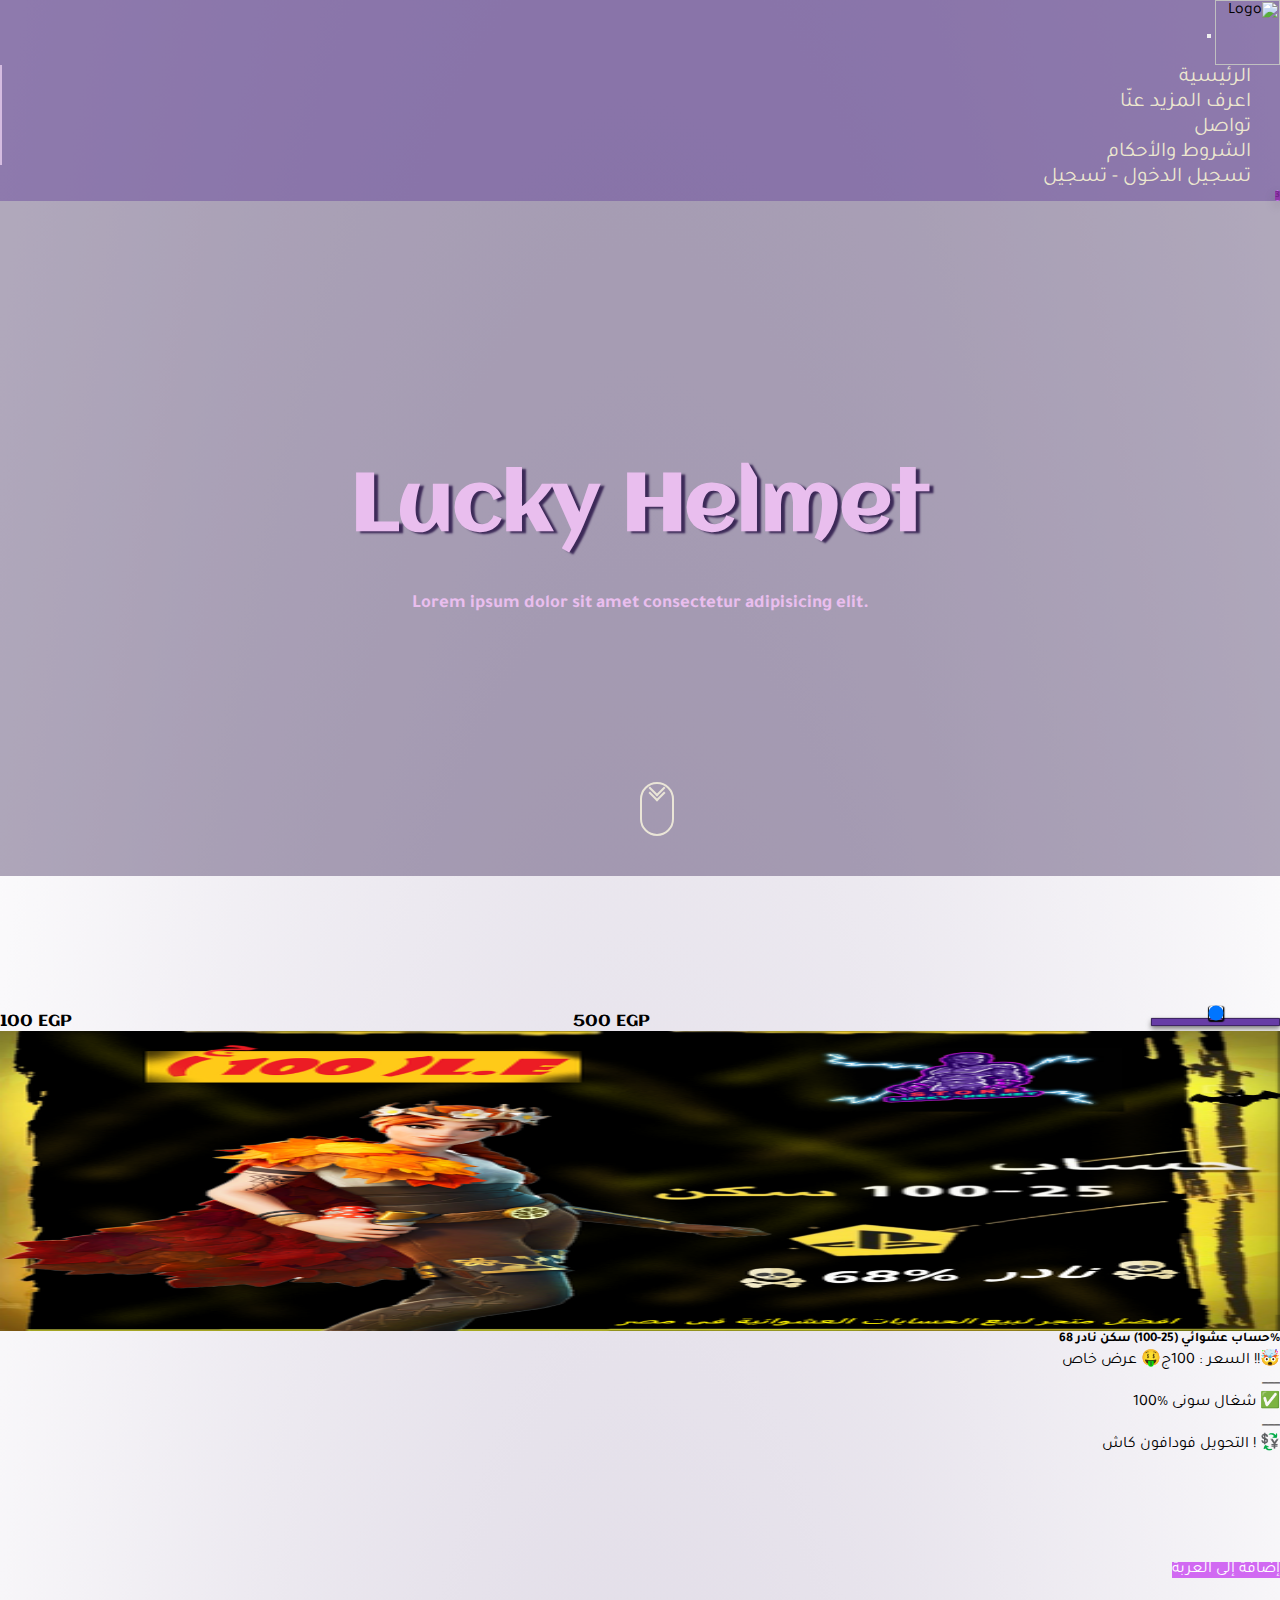
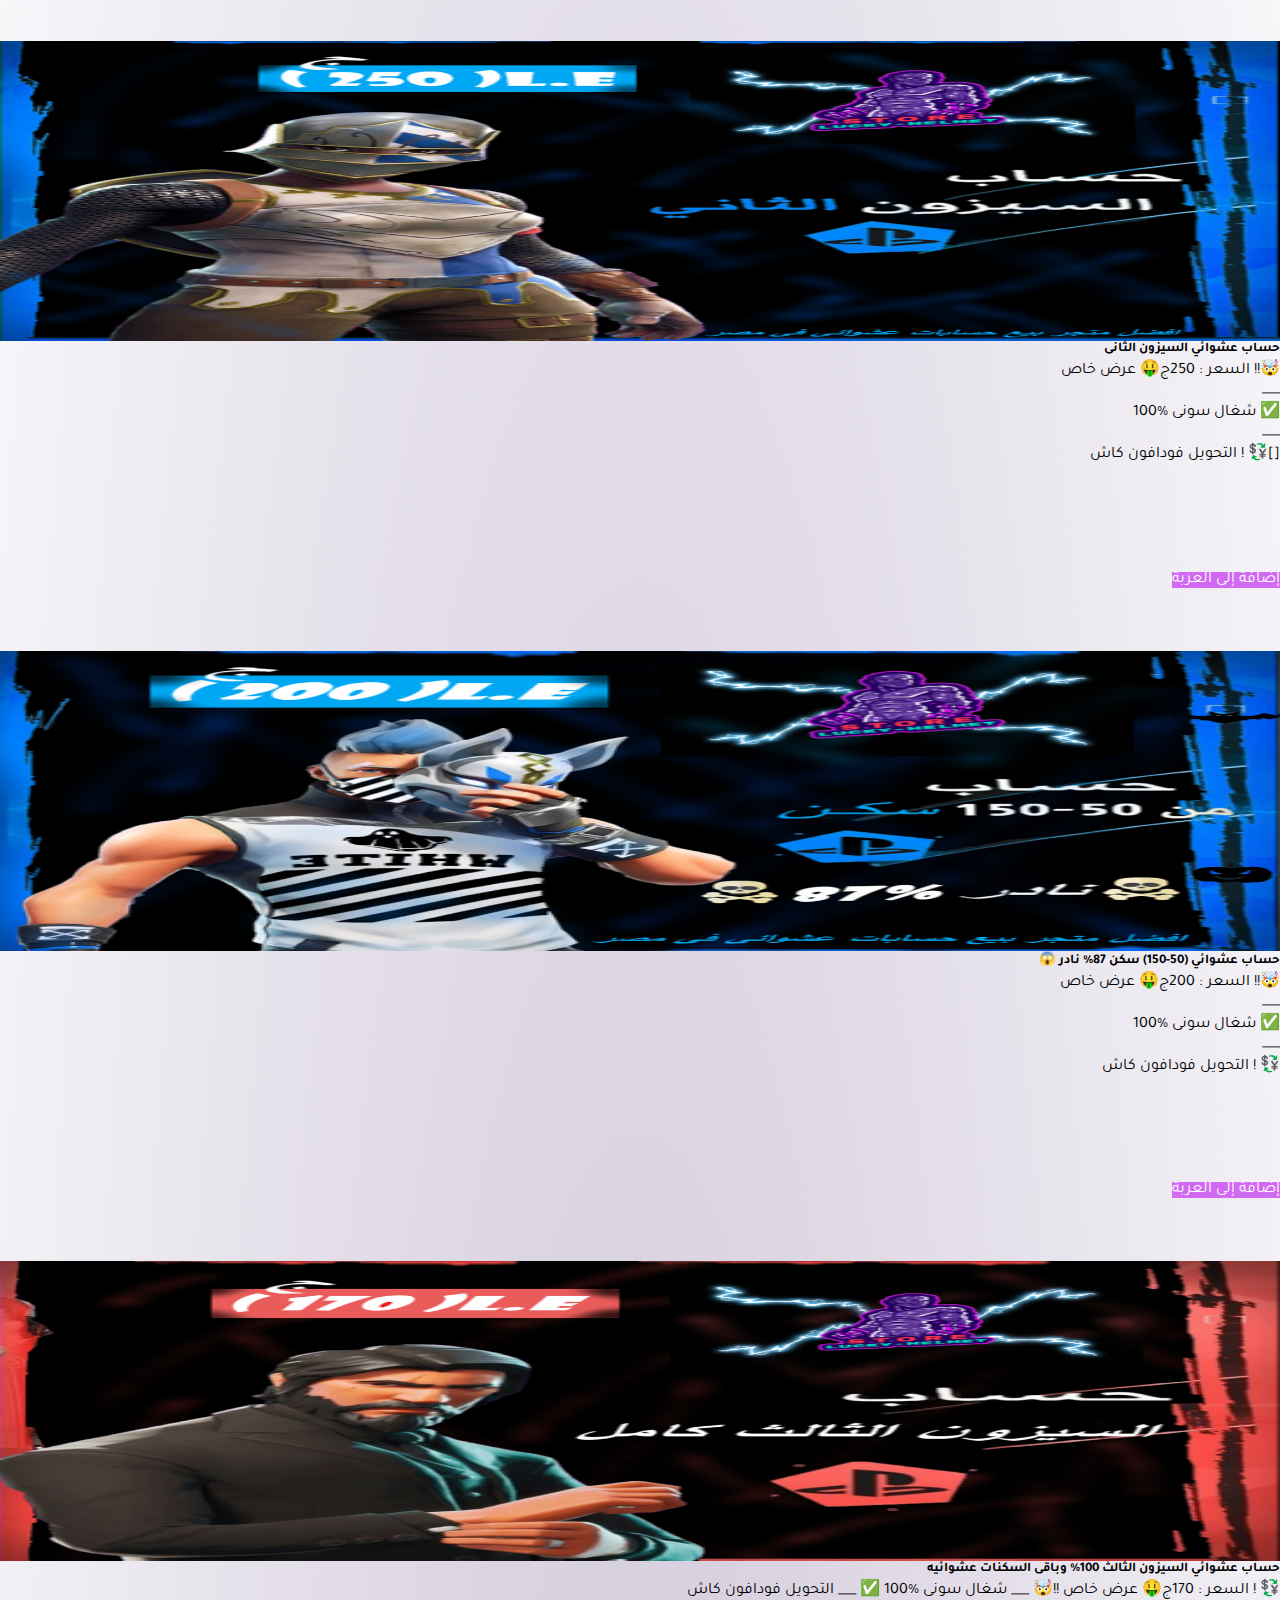
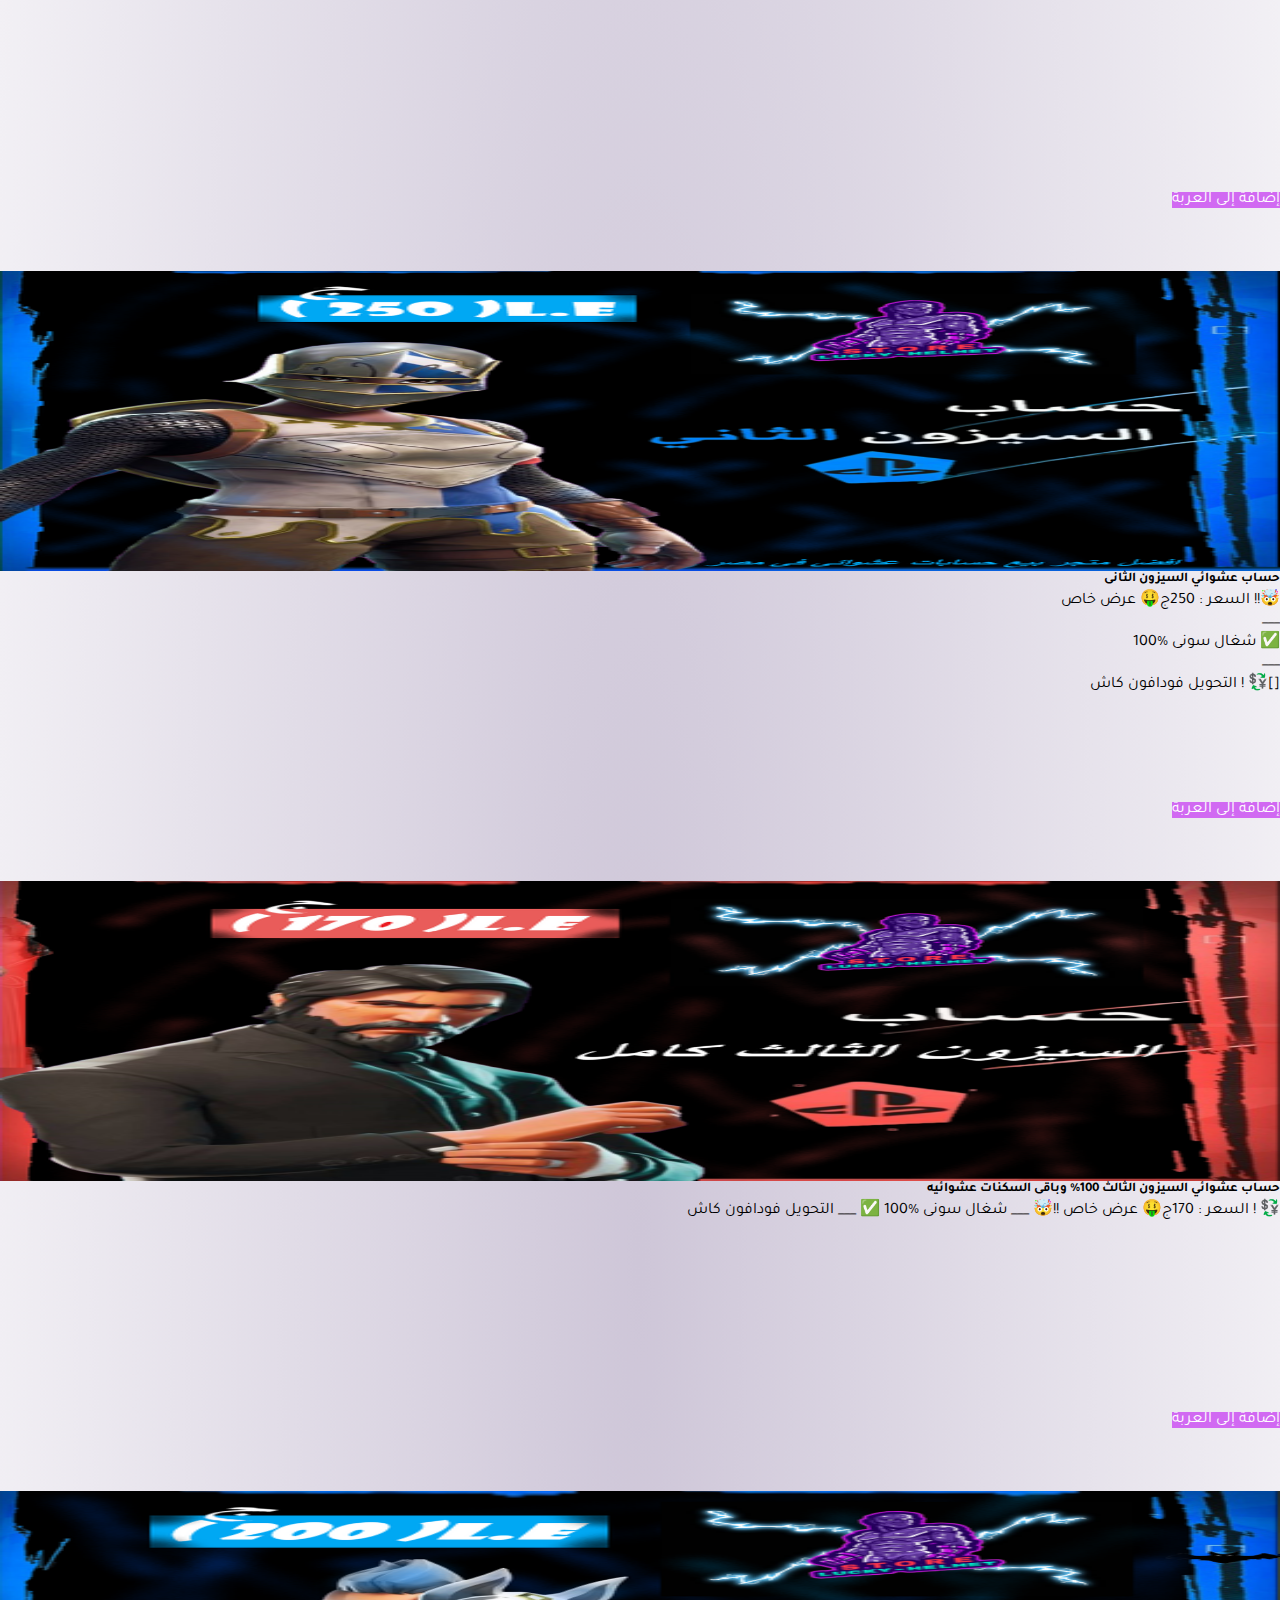
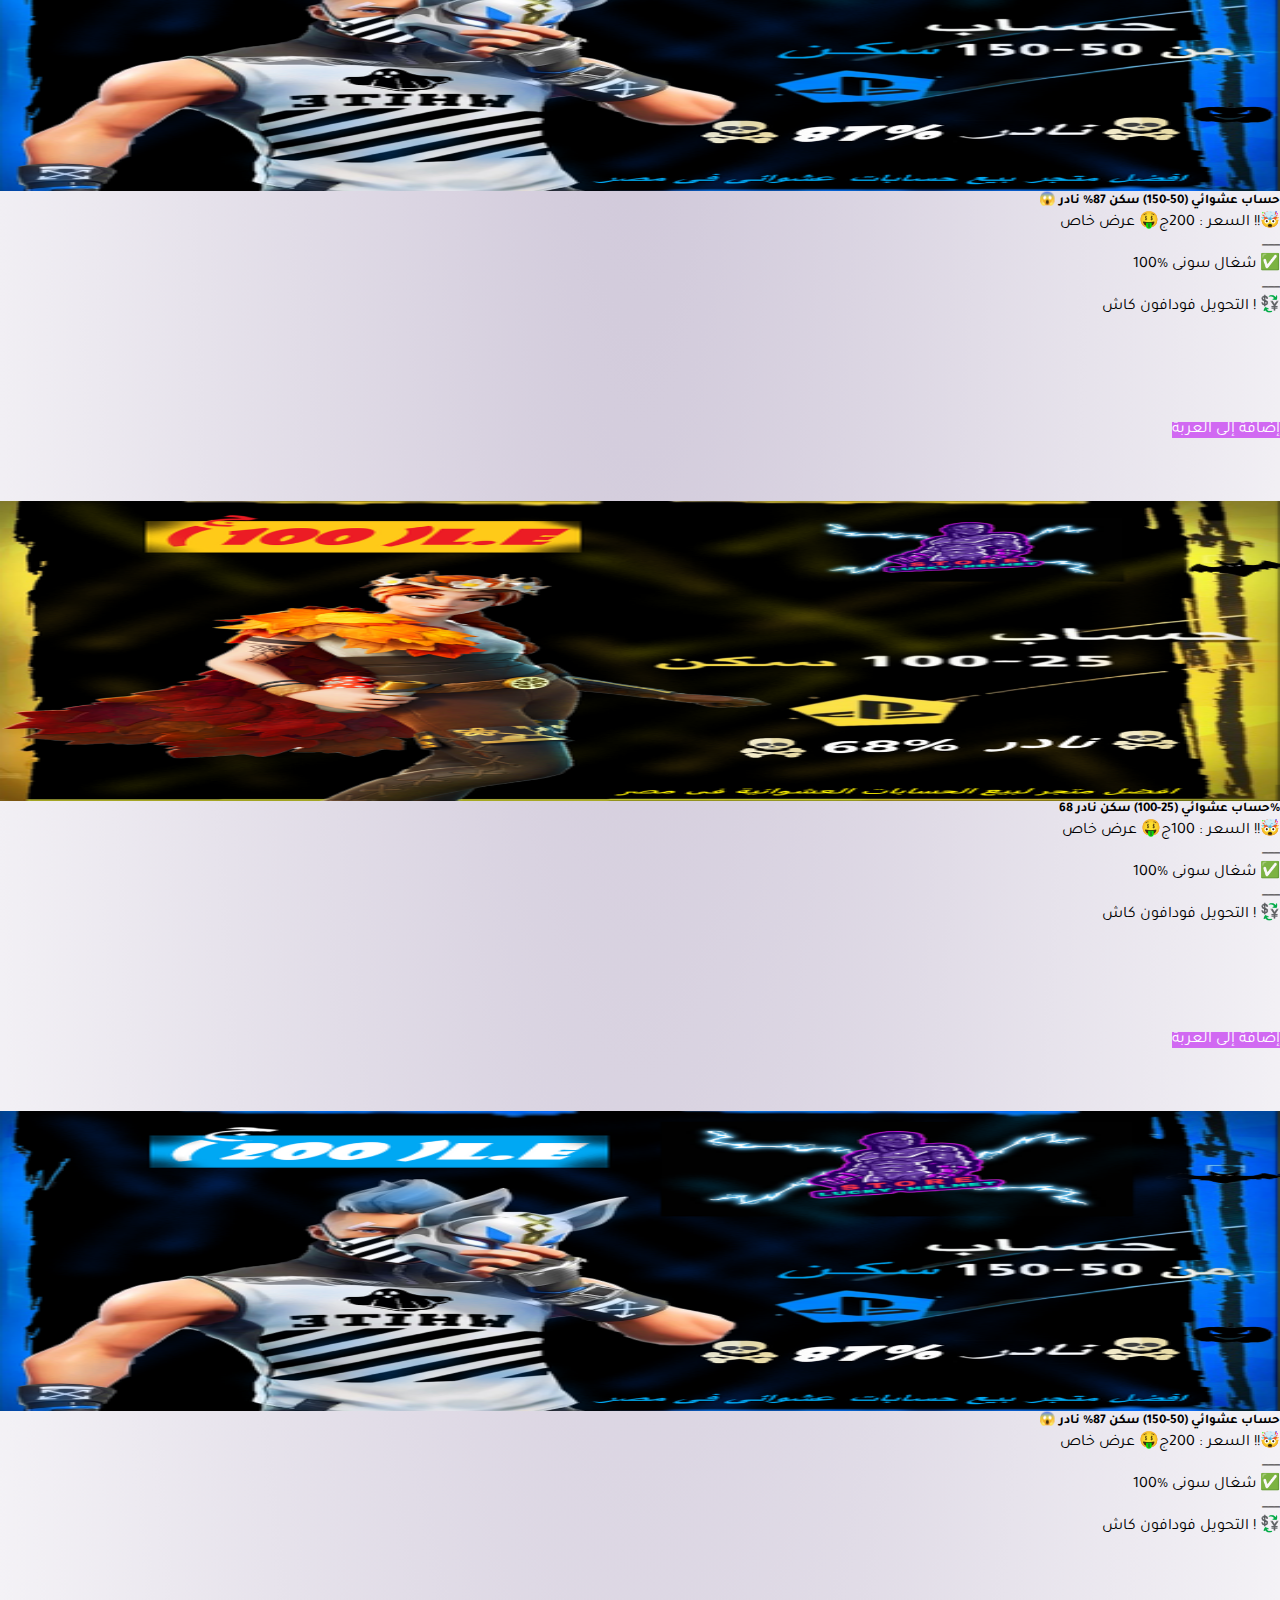
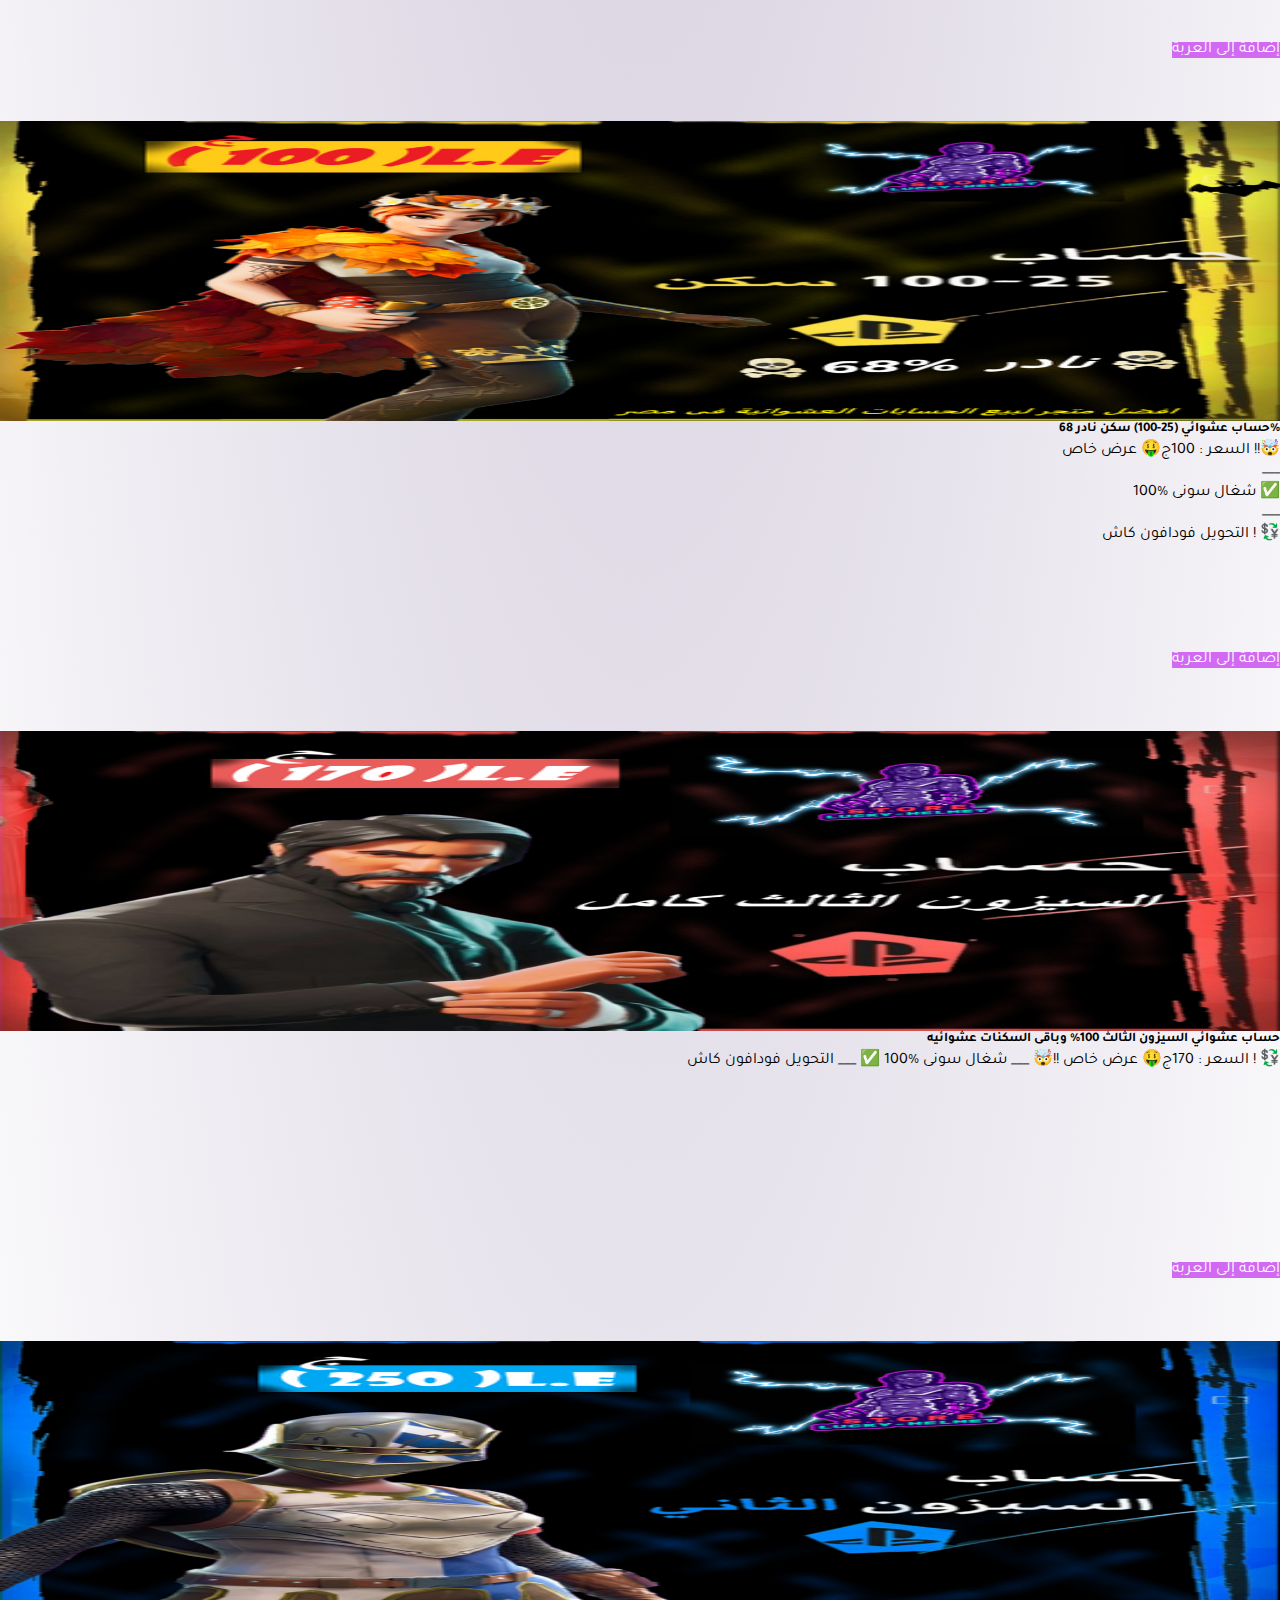
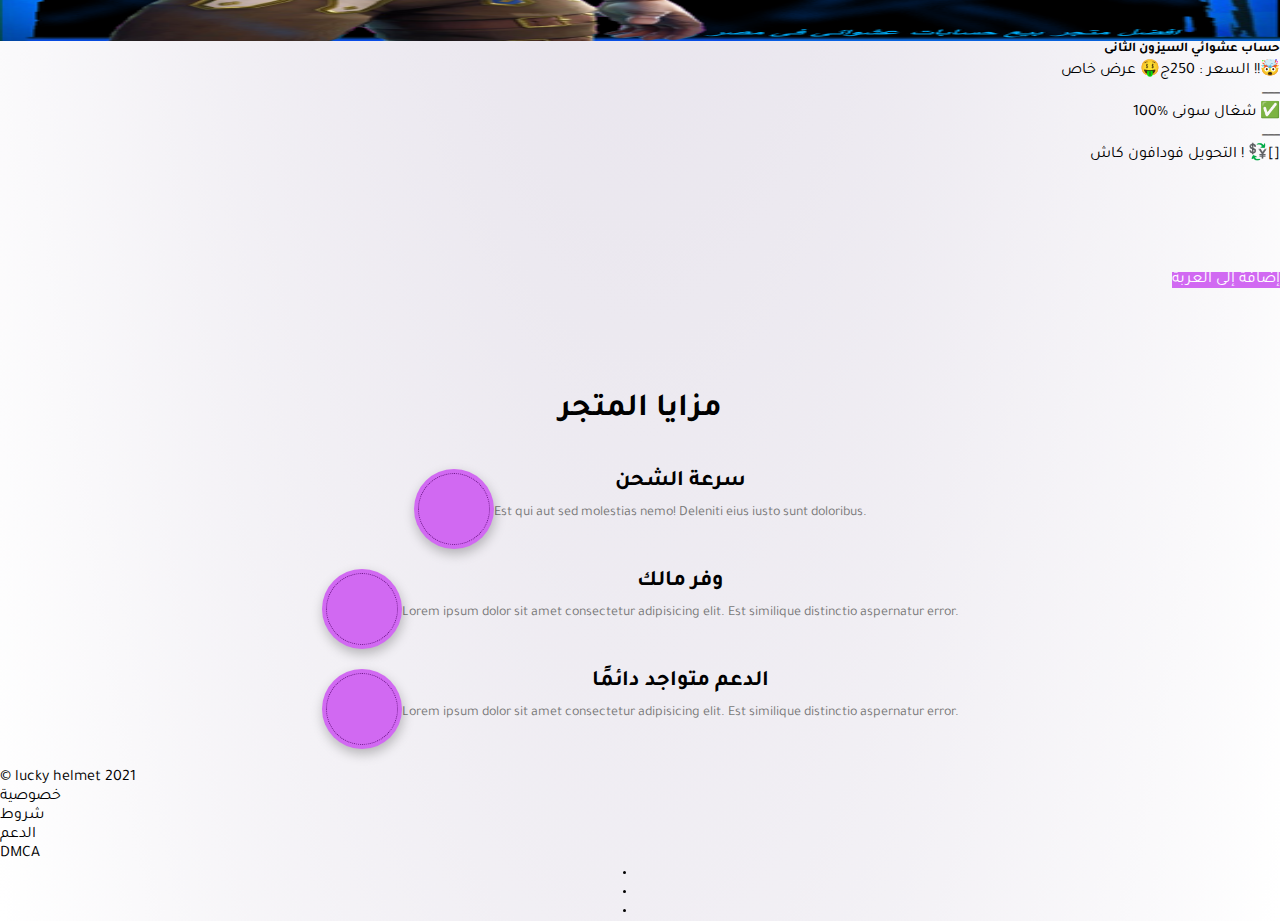
==== commit 12997fa4: "Add files via upload" ====
--- a/index.html
+++ b/index.html
@@ -59,7 +59,6 @@
 
                             <li class="nav-item">
                                 <a class="nav-link" href="login.html">
-                                    <i class="fas fa-user"></i>
                                     تسجيل الدخول - تسجيل
                                 </a>
                             </li>
@@ -533,7 +532,7 @@
                         <div class="reason">
                             <div class="iconRoundWrap">
                                 <div class="iconRound">
-                                    <i class="far fa-comments"></i>
+                                    <i class="fas fa-tools"></i>
                                 </div>
                             </div>
                             <div class="itemField">
